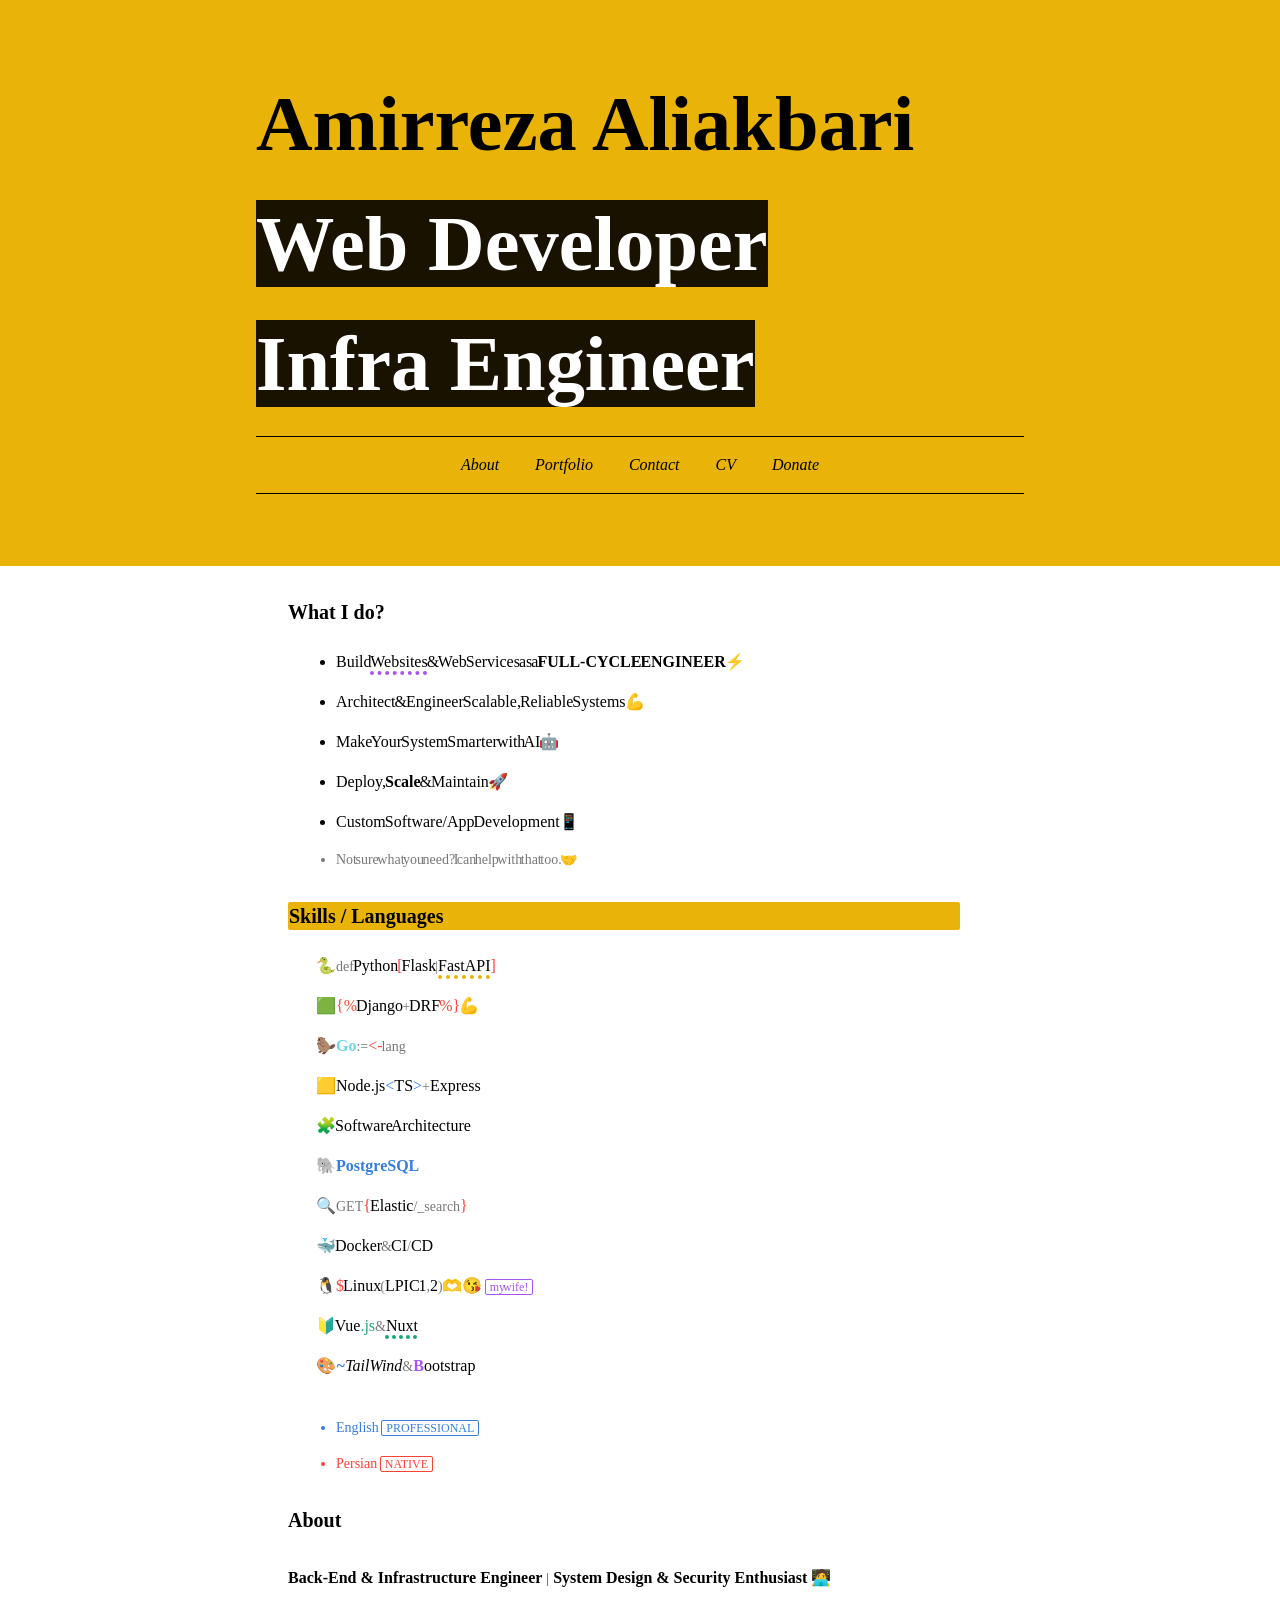
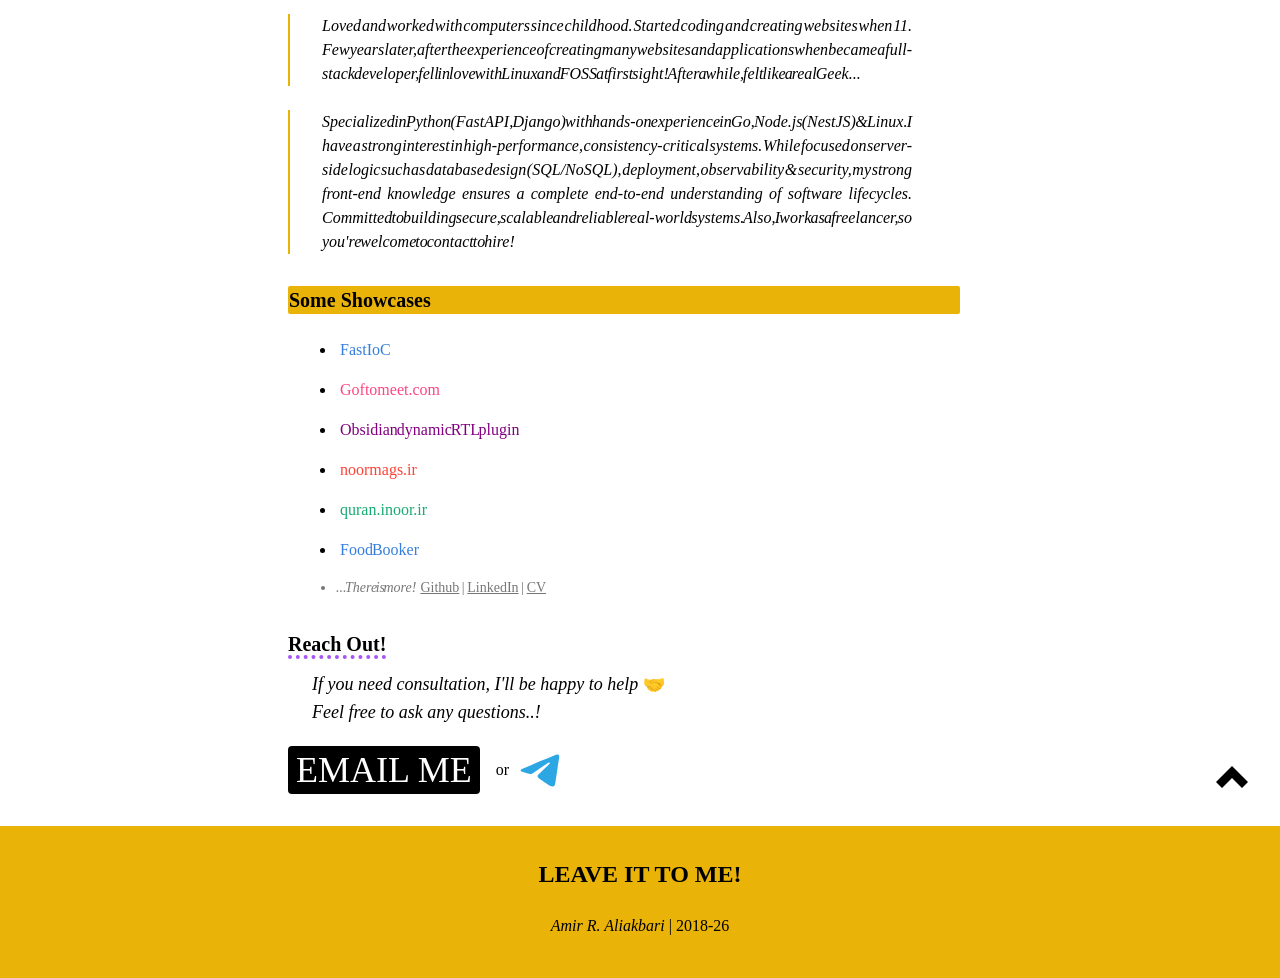
==== index.html @ 0addc9af "Thu  9 Jul 23:24:55 +0330 2026" ====
<!-- OpenMindAmir.ir -->

<!DOCTYPE html>

<html lang="en" dir="ltr" class="scroll-smooth" id="top">

<head>
  <meta name="viewport" content="width=device-width, initial-scale=1.0, shrink-to-fit=no" />
  <meta http-equiv="Content-Type" content="text/html;charset=UTF-8" />
  <meta name="keywords"
    content="Amirreza Aliakbari, OpenMindAmir, Web, Developer, Full-Stack,Back-End, Software, Application, Database, Freelancer" />
  <meta name="description"
    content="Amirreza Aliakbari | Full-Stack Web Developer; Python, JavaScript, Go, Vue, Linux" />
  <meta name="theme-color" content="#eab308" />
  <link rel="stylesheet" href="/style.min.css" />
  <link rel="shortcut icon" href="/assets/images/favicon.ico" type="image/x-icon" />
  <title>Amirreza Aliakbari</title>
</head>

<body class="dark:bg-black dark:text-white">
  <header class="bg-yellow-500">
    <div class="mx-auto p-4 360:p-8 sm:px-32 sm:pt-8 lg:px-64 lg:pt-16">
      <h1>
        <span
          class="text-white bg-[#191200] font-sans font-bold text-2xl/9 360:text-[2.2rem]/[3.5rem] sm:text-[2.94rem]/[4.5rem] 1170:text-[4.9rem]/[7.5rem] 1301:text-[5.87rem]/[9.5rem]">
          <span class="bg-yellow-500 text-black headerSelectionCorrection font-serif">Amirreza Aliakbari</span>
          <br />
          <span class="jobtitle">Web Developer</span>
          <br />
          <span class="jobtitle">Infra Engineer</span>
        </span>
      </h1>
      <center>
        <div class="mt-3 py-4 border-y-black border-y headerSelectionCorrection" id="nav">
          <a href="#about">About</a>
          <!-- <a href="/skills">Skills</a> -->
          <a href="#portfolio">Portfolio</a>
          <a href="#contact">Contact</a>
          <a href="/cv" target="_blank">CV</a>
          <a href="/donate">Donate</a>
          <!-- <a href="https://virgool.io/@AmirTheFree" target="_blank">Blog</a> -->
        </div>
        <div class="pt-4" id="social">
          <a href="https://twitter.com/OpenMindAmir" id="twitter" target="_blank"></a>
          <a href="https://linkedin.com/in/OpenMindAmir" id="linkedin" target="_blank"></a>
          <a href="https://github.com/OpenMindAmir" id="github" target="_blank"></a>
          <a href="https://gravatar.com/thesigmaamir" id="gravatar" target="_blank"></a>
          <a href="https://WalkingDeadAmir.t.me" id="telegram" target="_blank"></a>
          <!-- <a href="https://instagram.com/OpenMindAmir" id="instagram"></a> -->
          <!-- <a href="https://stackoverflow.com/users/10099654/OpenMindAmir" id="stackoverflow"></a> -->
          <!-- <a href="https://youtube.com/@OpenMindAmir" id="youtube"></a> -->
        </div>
      </center>
    </div>
  </header>
  <div class="ms-0 sm:ms-28 md:ms-32 lg:ms-60 1170:ms-64 1301:ms-[25%] px-8 text-sm/7 md:text-base" id="body">
    <h3>What I do?</h3>
    <ul>
      <li>
        Build
        <u class="decoration-purple-500 decoration-4 underline-offset-4 decoration-dotted">Websites</u> & Web Services
        as a
        <b>FULL-CYCLE ENGINEER</b> ⚡️
      </li>
      <!-- <li>
        Build Apps for Browser, <u
          class="decoration-purple-500 decoration-4 underline-offset-4 decoration-dotted">Mobile</u> & Desktop
      </li> -->
      <li>Architect & Engineer Scalable, Reliable Systems 💪</li>
      <li>Make Your System Smarter with AI 🤖</li>
      <li>Deploy, <b>Scale</b> & Maintain 🚀</li>
      <li>Custom Software/App Development 📱</li>
      <li class="gray">Not sure what you need? I can help with that too. 🤝</li>
    </ul>
    <h3 class="bg-yellow-500 TapeHeader section">Skills / Languages</h3>
    <ul>
      <!-- <li>
        <span class="red">&lt;?</span> PHP <span class="red">?&gt;</span>
        💪😎
      </li> -->
      <li class="emitem before:content-['🐍']">
        <span class="gray">def</span> Python
        <span class="red">[</span> Flask <span class="gray">|</span> <u
          class="decoration-yellow-500 decoration-4 underline-offset-4 decoration-dotted">FastAPI</u>
        <span class="red">]</span>
      </li>
      <li class="emitem before:content-['🟩']">
        <span class="red">{%</span> Django <span class="gray">+</span> DRF <span class="red">%}</span> 💪
      </li>
      <li class="emitem before:content-['🦫']">
        <span class="text-[#6ad7e5] font-bold">Go</span>
        <span class="gray"> :=</span>
        <span class="red"> <- </span>
            <span class="gray">lang</span>
      </li>
      <li class="emitem before:content-['🟨']">
        <!-- <span class="text-black bg-[#efd91c] pt-1 ps-1 rounded">JS</span><span class="gray">,</span> <span
          class="pt-1 ps-1 bg-[#3178c6] rounded text-white">TS</span> <span class="gray">+</span> <span
          class="bg-white text-black rounded ps-1 pt-1">Ex</span>press -->
        Node.js<span class="blue">&lt;</span>TS<span class="blue">&gt;</span> <span class="gray">+</span> <span
          class="bg-white text-black rounded">Ex</span>press
      </li>
      <!-- <li class="emitem before:content-['🐈']"> <span class="gray">@</span><span class="red">Nest</span>JS -->
      <li class="emitem before:content-['🧩']"> Software Architecture </li>
      <li class="emitem before:content-['🐘']">
        <span class="blue font-semibold">PostgreSQL</span>
      </li>
      <li class="emitem before:content-['🔍']">
        <span class="gray">GET</span> <span class="red">{</span> Elastic<span class="gray">/_search</span> <span
          class="red">}</span>
      </li>
      <li class="emitem before:content-['🐳']"> Docker <span class="gray">&</span> CI<span class="gray">/</span>CD </li>
      <li class="emitem before:content-['🐧']">
        <span class="red">$</span> Linux <span class="gray">(</span>LPIC 1<span class="gray">,</span>2<span
          class="gray">)</span>
        🫶😘 <span class="level">my wife!</span>
      </li>
      <!-- <li>
        <span class="red">@</span> Nest<span class="red">JS</span>
      </li> -->
      <li class="emitem before:content-['🔰']">
        Vue<span class="green">.js</span> <span class="gray">&</span>
        <u class="decoration-[#19a974] decoration-4 underline-offset-4 decoration-dotted">Nuxt</u>
      </li>
      <!-- <li>
        React<span class="blue">.js</span> span class="gray">&</span>
        <u class="decoration-[#357edd] decoration-4 underline-offset-4 decoration-dotted">Next</u>
        ✍️🤓
      </li> -->
      <!-- <li class="emitem before:content-['🎨']">
        <span class="red">&lt;</span>HTML<span class="red">&gt;</span> <span class="gray">+</span>
        <span class="blue">{</span>CSS<span class="blue">}</span> <span class="gray">+</span>
        <span class="text-[#cf649a]">$</span>Sass<!-- + <span class="blue">@</span>Less -->
      <!-- 🫴😌 -->
      <!-- </li> -->
      <li class="emitem before:content-['🎨']">
        <i><span class="blue"><b>~</b></span>TailWind</i>
        <span class="gray">&</span>
        <span class="purple"><b>B</b></span>ootstrap
      </li>
      <!-- <li>Flutter<span class="blue">&lt;</span>Dart<span class="blue">&gt;</span> 🤝🙂
      </li> -->
      <!-- <li>
        Ionic <span class="gray">&</span> Electron 🤝🙂
      </li> -->
      <!-- <li class="emitem before:content-['🎨']">
        <span class="blue"><b>WordPress</b></span>
        🫴😌
      </li> -->
      <br />
      <li class="lang blue">
        English <span class="level border-[#357edd] blue">PROFESSIONAL</span>
      </li>
      <li class="lang red">
        Persian <span class="level border-[#ff4136] red">NATIVE</span>
      </li>
      <!-- <li class="lang green">
        Azeri <span class="level border-[#19a974] green">NOT BAD</span>
      </li> -->
    </ul>
    <h3 id="about">About</h3>
    <p class="mt-8 font-bold">Back-End & Infrastructure Engineer <span class="gray">|</span> System Design & Security
      Enthusiast 🧑‍💻</p>
    <p class="about mt-6">
      Loved and worked with computers since childhood. Started coding and
      creating websites when 11. Few years later, after the experience of
      creating many websites and applications when became a full-stack
      developer, fell in love with Linux and FOSS at first sight! After a
      while, felt like a real Geek...
    </p>
    <p class="about mt-6">
      Specialized in Python (FastAPI, Django) with hands-on experience in Go, Node.js (NestJS) & Linux. I have a strong
      interest in high-performance, consistency-critical systems. While focused on server-side logic such as database
      design (SQL/NoSQL), deployment, observability & security, my strong front-end knowledge ensures a complete
      end-to-end understanding of software lifecycles. Committed to building secure, scalable and reliable real-world
      systems.
      <span class="hover:bg-yellow-500 hover:text-black">Also, I work as a freelancer, so you're welcome to contact to
        hire!</span>
    </p>
    <h3 id="portfolio" class="bg-yellow-500 TapeHeader section">Some Showcases</h3>
    <ul id="portfo">
      <li>
        <a href="https://OpenMindAmir.github.io/FastIoC" class="blue hover:bg-[#357edd]" target="_blank"
          title="Python Package">FastIoC</a>
      </li>
      <li>
        <a href="https://goftomeet.com" class="text-[#fd4680] hover:bg-[#fd4680]" target="_blank"
          title="I founded the backend & infra!">Goftomeet.com</a>
      </li>
      <li>
        <a href="https://github.com/OpenMindAmir/obsidian-dynamic-rtl" class="text-[#800080] hover:bg-[#800080]"
          target="_blank" title="See Github repo of plugin">Obsidian dynamic RTL plugin</a>
      </li>
      <li>
        <a href="https://noormags.ir" class="red hover:bg-[#ff4136]" target="_blank"
          title="I optimized and rebuilt its search engine!">noormags.ir</a>
      </li>
      <li>
        <a href="https://quran.inoor.ir" class="green hover:bg-[#19a974]" target="_blank"
          title="I was in Front-End team">quran.inoor.ir</a>
      </li>
      <li>
        <a href="http://food-demo.openmindamir.ir/" class="blue hover:bg-[#357edd]" target="_blank"
          title="Food Reservation System">Food Booker</a>
      </li>
      <li class="gray">
        <span class="italic">... There is more!</span>
        <br class="sm:hidden" />
        <span class="relative top-2 sm:top-0">
          <a href="https://github.com/OpenMindAmir" class="hover:bg-[#777] underline hover:no-underline" target="_blank"
            title="GitHub | Amirreza Aliakbari">Github</a>
          |
          <a href="https://linkedin.com/in/OpenMindAmir" class="hover:bg-[#357edd] underline hover:no-underline"
            target="_blank" title="LinkedIn | Amirreza Aliakbari">LinkedIn</a>
          |
          <a href="/cv" class="hover:bg-yellow-500 underline hover:no-underline cv" target="_blank"
            title="CV | Amirreza Aliakbari">CV</a>
        </span>

      </li>
    </ul>
    <h3 id="contact" class="underline decoration-4 decoration-dotted decoration-purple-500 underline-offset-4">
      Reach Out!
    </h3>
    <p class="text-lg ps-6 mt-3 italic">
      If you need consultation, I'll be happy to help
      <span class="not-italic">🤝</span> <br />Feel free to ask any
      questions..!
    </p>
    <div class="flex mt-5">
      <a href="mailto:OpenMindAmir@gmail.com" title="OpenMindAmir@gmail.com"
        class="my-auto me-2 sm:me-4 p-1 px-2 text-3xl sm:text-4xl font-serif bg-black text-white rounded dark:bg-white dark:text-black hover:bg-yellow-500 hover:text-black BackgroundTextTransition">EMAIL
        ME</a>
      <span class="my-auto">or</span>
      <a href="https://OpenMindAmir.t.me" title="Telegram PV"
        class="ms-1 sm:ms-2 pt-[2px] pr-[3px] pl-[1px] rounded-sm BackgroundTextTransition" target="_blank"
        id="TelegramContact">
        <svg viewBox="0 0 48 48" class="fill-[#2da7e4] w-10 sm:w-11 FillTransition">
          <path
            d="M41.4193 7.30899C41.4193 7.30899 45.3046 5.79399 44.9808 9.47328C44.8729 10.9883 43.9016 16.2908 43.1461 22.0262L40.5559 39.0159C40.5559 39.0159 40.3401 41.5048 38.3974 41.9377C36.4547 42.3705 33.5408 40.4227 33.0011 39.9898C32.5694 39.6652 24.9068 34.7955 22.2086 32.4148C21.4531 31.7655 20.5897 30.4669 22.3165 28.9519L33.6487 18.1305C34.9438 16.8319 36.2389 13.8019 30.8426 17.4812L15.7331 27.7616C15.7331 27.7616 14.0063 28.8437 10.7686 27.8698L3.75342 25.7055C3.75342 25.7055 1.16321 24.0823 5.58815 22.459C16.3807 17.3729 29.6555 12.1786 41.4193 7.30899Z" />
        </svg></a>
      <a href="#top" class="mt-auto ms-auto" title="Back to top">
        <svg viewBox="0 0 8 8" class="fill-black dark:fill-white w-8">
          <path d="M4 1L0 5l1.5 1.5L4 4l2.5 2.5L8 5z" />
        </svg></a>
    </div>
  </div>
  <footer class="bg-yellow-500 mt-8 pt-8 text-black">
    <center>
      <span class="font-bold text-2xl">LEAVE IT TO ME!</span>
      <br />
      <br />
      <span class="block pb-10">
        <a href="https://gravatar.com/thesigmaamir" class="italic hover:underline" title="Gravatar profile"
          target="_blank">Amir R.
          Aliakbari</a>
        | 2018-26</span>
    </center>
  </footer>
  <script src="/script.min.js"></script>
</body>

</html>
---- style.min.css ----
/*! tailwindcss v3.4.1 | MIT License | https://tailwindcss.com*/*,:after,:before{box-sizing:border-box;border:0 solid #e5e7eb}:after,:before{--tw-content:""}:host,html{line-height:1.5;-webkit-text-size-adjust:100%;-moz-tab-size:4;-o-tab-size:4;tab-size:4;font-family:FiraSans;font-feature-settings:normal;font-variation-settings:normal;-webkit-tap-highlight-color:transparent}body{margin:0;line-height:inherit}hr{height:0;color:inherit;border-top-width:1px}abbr:where([title]){-webkit-text-decoration:underline dotted;text-decoration:underline dotted}h1,h2,h3,h4,h5,h6{font-size:inherit;font-weight:inherit}a{color:inherit;text-decoration:inherit}b,strong{font-weight:bolder}code,kbd,pre,samp{font-family:FiraMono;font-feature-settings:normal;font-variation-settings:normal;font-size:1em}small{font-size:80%}sub,sup{font-size:75%;line-height:0;position:relative;vertical-align:initial}sub{bottom:-.25em}sup{top:-.5em}table{text-indent:0;border-color:inherit;border-collapse:collapse}button,input,optgroup,select,textarea{font-family:inherit;font-feature-settings:inherit;font-variation-settings:inherit;font-size:100%;font-weight:inherit;line-height:inherit;color:inherit;margin:0;padding:0}button,select{text-transform:none}[type=button],[type=reset],[type=submit],button{-webkit-appearance:button;background-color:initial;background-image:none}:-moz-focusring{outline:auto}:-moz-ui-invalid{box-shadow:none}progress{vertical-align:initial}::-webkit-inner-spin-button,::-webkit-outer-spin-button{height:auto}[type=search]{-webkit-appearance:textfield;outline-offset:-2px}::-webkit-search-decoration{-webkit-appearance:none}::-webkit-file-upload-button{-webkit-appearance:button;font:inherit}summary{display:list-item}blockquote,dd,dl,figure,h1,h2,h3,h4,h5,h6,hr,p,pre{margin:0}fieldset{margin:0}fieldset,legend{padding:0}menu,ol,ul{list-style:none;margin:0;padding:0}dialog{padding:0}textarea{resize:vertical}input::-moz-placeholder,textarea::-moz-placeholder{opacity:1;color:#9ca3af}input::placeholder,textarea::placeholder{opacity:1;color:#9ca3af}[role=button],button{cursor:pointer}:disabled{cursor:default}audio,canvas,embed,iframe,img,object,svg,video{display:block;vertical-align:middle}img,video{max-width:100%;height:auto}[hidden]{display:none}::-moz-selection{--tw-bg-opacity:1;background-color:rgb(234 179 8/var(--tw-bg-opacity));--tw-text-opacity:1;color:rgb(0 0 0/var(--tw-text-opacity))}::selection{--tw-bg-opacity:1;background-color:rgb(234 179 8/var(--tw-bg-opacity));--tw-text-opacity:1;color:rgb(0 0 0/var(--tw-text-opacity))}@media only screen and (min-width:1641px){html{zoom:1.25}}@media only screen and (min-width:2047px){html{zoom:1.5}}@media only screen and (min-width:2450px){html{zoom:1.75}}@media only screen and (min-width:2800px){html{zoom:1.85}}@media only screen and (min-width:3000px){html{zoom:2}}@media only screen and (min-width:3382px){html{zoom:2.6}}@media only screen and (min-width:4293px){html{zoom:3.3}}@media only screen and (min-width:5203px){html{zoom:4}}@media only screen and (min-width:6504px){html{zoom:5}}@media only screen and (min-width:8455px){html{zoom:6.5}}@font-face{font-family:Vazir;src:url(/assets/fonts/Vazirmatn-Variable.woff2)}@font-face{font-family:FiraSans;src:url(/assets/fonts/FiraSans-Regular.woff2);font-style:normal}@font-face{font-family:FiraSans;src:url(/assets/fonts/FiraSans-Italic.woff2);font-style:italic}@font-face{font-family:FiraSansBold;src:url(/assets/fonts/FiraSans-ExtraBold.woff2);font-style:normal}@font-face{font-family:FiraMono;src:url(/assets/fonts/FiraMono-Regular.woff2)}*,::backdrop,:after,:before{--tw-border-spacing-x:0;--tw-border-spacing-y:0;--tw-translate-x:0;--tw-translate-y:0;--tw-rotate:0;--tw-skew-x:0;--tw-skew-y:0;--tw-scale-x:1;--tw-scale-y:1;--tw-pan-x: ;--tw-pan-y: ;--tw-pinch-zoom: ;--tw-scroll-snap-strictness:proximity;--tw-gradient-from-position: ;--tw-gradient-via-position: ;--tw-gradient-to-position: ;--tw-ordinal: ;--tw-slashed-zero: ;--tw-numeric-figure: ;--tw-numeric-spacing: ;--tw-numeric-fraction: ;--tw-ring-inset: ;--tw-ring-offset-width:0px;--tw-ring-offset-color:#fff;--tw-ring-color:#3b82f680;--tw-ring-offset-shadow:0 0 #0000;--tw-ring-shadow:0 0 #0000;--tw-shadow:0 0 #0000;--tw-shadow-colored:0 0 #0000;--tw-blur: ;--tw-brightness: ;--tw-contrast: ;--tw-grayscale: ;--tw-hue-rotate: ;--tw-invert: ;--tw-saturate: ;--tw-sepia: ;--tw-drop-shadow: ;--tw-backdrop-blur: ;--tw-backdrop-brightness: ;--tw-backdrop-contrast: ;--tw-backdrop-grayscale: ;--tw-backdrop-hue-rotate: ;--tw-backdrop-invert: ;--tw-backdrop-opacity: ;--tw-backdrop-saturate: ;--tw-backdrop-sepia: }#nav>a{padding-left:2px;padding-right:2px;font-size:1rem;line-height:1.5rem;font-style:italic;--tw-text-opacity:1;color:rgb(0 0 0/var(--tw-text-opacity))}#nav>a:hover{text-decoration-line:underline}@media (min-width:391px){#nav>a{padding-left:6px;padding-right:6px}}@media (min-width:651px){#nav>a{padding-left:.75rem;padding-right:.75rem}}@media (min-width:768px){#nav>a{padding-left:1rem;padding-right:1rem}}#social>a{display:inline-block;padding-left:3px;padding-right:3px}@media (min-width:289px){#social>a{padding-left:.5rem;padding-right:.5rem}}@media (min-width:651px){#social>a{padding-left:.75rem;padding-right:.75rem}}#social>a>svg{transition-property:fill;transition-duration:.15s;transition-timing-function:cubic-bezier(.4,0,.2,1);width:2rem;fill:#000}@media (min-width:651px){#social>a>svg{width:3rem}}h3{margin-top:2rem;font-size:1.25rem;line-height:1.75rem;font-weight:700}li{margin-inline-start:2rem;padding-top:1rem}@media (min-width:768px){li{margin-inline-start:3rem}}li:lang(en){word-spacing:-5px;font-family:FiraMono}ul{margin-top:.5rem;list-style-type:disc}.level{margin-inline-start:.25rem;border-radius:.125rem;border-width:1px;--tw-border-opacity:1;border-color:rgb(168 85 247/var(--tw-border-opacity));padding-left:.25rem;padding-right:.25rem;font-size:10px;--tw-text-opacity:1;color:rgb(168 85 247/var(--tw-text-opacity))}@media (min-width:768px){.level{font-size:.75rem;line-height:1rem}}.red{color:rgb(255 65 54/var(--tw-text-opacity))}.gray,.red{--tw-text-opacity:1}.gray{font-size:.75rem;line-height:1rem;color:rgb(119 119 119/var(--tw-text-opacity))}@media (min-width:768px){.gray{font-size:.875rem;line-height:1.25rem}}.green{color:rgb(25 169 116/var(--tw-text-opacity))}.blue,.green{--tw-text-opacity:1}.blue{color:rgb(53 126 221/var(--tw-text-opacity))}.purple{--tw-text-opacity:1;color:rgb(168 85 247/var(--tw-text-opacity))}.lang{font-size:.75rem;line-height:1rem}@media (min-width:768px){.lang{font-size:.875rem;line-height:1.25rem}}.about{border-inline-start-width:2px;--tw-border-opacity:1;border-color:rgb(234 179 8/var(--tw-border-opacity));padding-inline-start:2rem;font-style:italic}@media (min-width:768px){.about{max-width:65%;text-align:justify;word-spacing:normal}}.about{text-justify:inter-charachter}.about:lang(en){word-spacing:-5px;font-family:FiraMono}#portfo>li>a,#portfo>li>span>a,.hoverbutton{transition-property:background-color,color;transition-duration:.15s;transition-timing-function:cubic-bezier(.4,0,.2,1);border-radius:.25rem;padding:.25rem}#portfo>li>a:hover,#portfo>li>span>a:hover,.hoverbutton:hover{--tw-text-opacity:1;color:rgb(0 0 0/var(--tw-text-opacity))}@media (prefers-color-scheme:dark){#portfo>li>a:hover,#portfo>li>span>a:hover,.hoverbutton:hover{--tw-text-opacity:1;color:rgb(255 255 255/var(--tw-text-opacity))}}.BackgroundTextTransition{transition-property:background-color,color;transition-duration:.15s;transition-timing-function:cubic-bezier(.4,0,.2,1)}.FillTransition{transition-property:fill;transition-duration:.15s;transition-timing-function:cubic-bezier(.4,0,.2,1)}.TapeHeader{border-radius:.125rem;padding-left:1px;padding-right:1px;--tw-text-opacity:1;color:rgb(0 0 0/var(--tw-text-opacity))}@media (min-width:768px){.TapeHeader{max-width:70%}}.card{margin-bottom:2rem;display:block;border-radius:.5rem;--tw-bg-opacity:1;background-color:rgb(255 255 255/var(--tw-bg-opacity));padding:1rem;--tw-shadow:0 10px 15px -3px #0000001a,0 4px 6px -4px #0000001a;--tw-shadow-colored:0 10px 15px -3px var(--tw-shadow-color),0 4px 6px -4px var(--tw-shadow-color);box-shadow:var(--tw-ring-offset-shadow,0 0 #0000),var(--tw-ring-shadow,0 0 #0000),var(--tw-shadow)}@media (min-width:651px){.card{margin-left:.75rem;margin-right:.75rem;display:inline-block}}@media (prefers-color-scheme:dark){.card{--tw-bg-opacity:1;background-color:rgb(50 56 62/var(--tw-bg-opacity));--tw-shadow-color:#1a1a1a;--tw-shadow:var(--tw-shadow-colored)}}.card>h4{margin-bottom:1rem;font-family:FiraSansBold}.card>h4:lang(fa){font-family:Vazir;font-weight:700}.card>img{border-radius:.25rem}.card>.tokens{margin-top:.75rem}.card>.tokens>div{position:relative;display:inline-block;width:-moz-max-content;width:max-content}.card>.tokens>div:hover>span{opacity:1}.card>.tokens>div>svg{display:inline-block;width:2rem;max-width:2rem}.card>.tokens>div>span{word-spacing:-5px;pointer-events:none;position:absolute;top:-2.25rem;width:-moz-max-content;width:max-content;border-radius:.25rem;--tw-bg-opacity:1;background-color:rgb(51 51 51/var(--tw-bg-opacity));padding:.25rem;font-family:FiraMono;--tw-text-opacity:1;color:rgb(255 255 255/var(--tw-text-opacity));opacity:0;transition-property:opacity;transition-timing-function:cubic-bezier(.4,0,.2,1);transition-duration:.15s}@media (prefers-color-scheme:dark){.card>.tokens>div>span{--tw-bg-opacity:1;background-color:rgb(204 204 204/var(--tw-bg-opacity));--tw-text-opacity:1;color:rgb(0 0 0/var(--tw-text-opacity))}}.card>.tokens>div>span{-webkit-clip-path:polygon(0 0,0 87%,48% 87%,50% 100%,52% 87%,100% 87%,100% 0);clip-path:polygon(0 0,0 87%,48% 87%,50% 100%,52% 87%,100% 87%,100% 0)}.card>input{word-spacing:-5px;margin-top:.75rem;display:block;border-radius:.25rem;background-color:rgb(237 237 237/var(--tw-bg-opacity));padding:.25rem;text-align:center;font-family:FiraMono;max-width:-webkit-fill-available}.card>a>button,.card>button,.card>input{--tw-bg-opacity:1;--tw-text-opacity:1;color:rgb(0 0 0/var(--tw-text-opacity))}.card>a>button,.card>button{margin-top:1.25rem;margin-inline-end:.5rem;margin-bottom:.5rem;border-radius:.5rem;background-color:rgb(234 179 8/var(--tw-bg-opacity));padding:.625rem 1.25rem;font-size:.875rem;line-height:1.25rem;font-weight:500}.card>a>button:hover,.card>button:hover{--tw-bg-opacity:1;background-color:rgb(250 204 21/var(--tw-bg-opacity))}.card>a>button:focus,.card>button:focus{outline:2px solid #0000;outline-offset:2px;--tw-ring-offset-shadow:var(--tw-ring-inset) 0 0 0 var(--tw-ring-offset-width) var(--tw-ring-offset-color);--tw-ring-shadow:var(--tw-ring-inset) 0 0 0 calc(4px + var(--tw-ring-offset-width)) var(--tw-ring-color);box-shadow:var(--tw-ring-offset-shadow),var(--tw-ring-shadow),var(--tw-shadow,0 0 #0000);--tw-ring-opacity:1;--tw-ring-color:rgb(254 240 138/var(--tw-ring-opacity))}.card>a>button,.card>button{max-width:-webkit-fill-available}@keyframes flashDark{0%{text-shadow:none}50%{text-shadow:0 0 2px #ceb4fe}to{text-shadow:none}}@keyframes flashLight{0%{text-shadow:none}50%{text-shadow:0 0 2px #ceb4fe}to{text-shadow:none}}@keyframes shine{0%,10%{background-position:-125px}20%{background-position:0 0}90%{background-position:100% 0}to{background-position:125px}}h2{margin-bottom:.75rem;font-size:1.25rem;line-height:1.75rem;font-weight:700}#skills>div{margin-top:1.25rem;margin-bottom:1.25rem}#skills>div>span{margin-top:.25rem;margin-bottom:.25rem;display:block;padding-inline-start:1rem}#skills>div>span>span>svg{margin-inline-end:.25rem;display:inline-block;max-height:5rem;max-width:1.25rem}#skills:lang(fa)>div>span>span{word-spacing:normal}.absolute{position:absolute}.relative{position:relative}.bottom-\[80\%\]{bottom:80%}.end-3{inset-inline-end:.75rem}.start-\[92\%\]{inset-inline-start:92%}.start-\[95\%\]{inset-inline-start:95%}.top-2{top:.5rem}.top-3{top:.75rem}.z-10{z-index:10}.mx-auto{margin-left:auto;margin-right:auto}.my-auto{margin-top:auto;margin-bottom:auto}.me-1{margin-inline-end:.25rem}.me-2{margin-inline-end:.5rem}.me-auto{margin-inline-end:auto}.ms-0{margin-inline-start:0}.ms-1{margin-inline-start:.25rem}.ms-auto{margin-inline-start:auto}.mt-2{margin-top:.5rem}.mt-3{margin-top:.75rem}.mt-5{margin-top:1.25rem}.mt-6{margin-top:1.5rem}.mt-8{margin-top:2rem}.mt-auto{margin-top:auto}.block{display:block}.inline-block{display:inline-block}.flex{display:flex}.inline-flex{display:inline-flex}.h-3{height:.75rem}.h-56{height:14rem}.h-6{height:1.5rem}.h-full{height:100%}.max-h-10{max-height:2.5rem}.w-10{width:2.5rem}.w-3{width:.75rem}.w-6{width:1.5rem}.w-7{width:1.75rem}.w-8{width:2rem}.w-full{width:100%}.max-w-6{max-width:1.5rem}.rotate-180{--tw-rotate:180deg}.rotate-180,.transform{transform:translate(var(--tw-translate-x),var(--tw-translate-y)) rotate(var(--tw-rotate)) skewX(var(--tw-skew-x)) skewY(var(--tw-skew-y)) scaleX(var(--tw-scale-x)) scaleY(var(--tw-scale-y))}@keyframes ping{75%,to{transform:scale(2);opacity:0}}.animate-ping{animation:ping 1s cubic-bezier(0,0,.2,1) infinite}.justify-center{justify-content:center}.scroll-smooth{scroll-behavior:smooth}.rounded{border-radius:.25rem}.rounded-full{border-radius:9999px}.rounded-lg{border-radius:.5rem}.rounded-sm{border-radius:.125rem}.border-y{border-top-width:1px;border-bottom-width:1px}.border-\[\#19a974\]{--tw-border-opacity:1;border-color:rgb(25 169 116/var(--tw-border-opacity))}.border-\[\#357edd\]{--tw-border-opacity:1;border-color:rgb(53 126 221/var(--tw-border-opacity))}.border-\[\#ff4136\]{--tw-border-opacity:1;border-color:rgb(255 65 54/var(--tw-border-opacity))}.border-y-black{--tw-border-opacity:1;border-top-color:rgb(0 0 0/var(--tw-border-opacity));border-bottom-color:rgb(0 0 0/var(--tw-border-opacity))}.bg-\[\#00e700\]{--tw-bg-opacity:1;background-color:rgb(0 231 0/var(--tw-bg-opacity))}.bg-\[\#00ff00\]{--tw-bg-opacity:1;background-color:rgb(0 255 0/var(--tw-bg-opacity))}.bg-\[\#191200\]{--tw-bg-opacity:1;background-color:rgb(25 18 0/var(--tw-bg-opacity))}.bg-\[\#3178c6\]{--tw-bg-opacity:1;background-color:rgb(49 120 198/var(--tw-bg-opacity))}.bg-\[\#ededed\]{--tw-bg-opacity:1;background-color:rgb(237 237 237/var(--tw-bg-opacity))}.bg-\[\#efd91c\]{--tw-bg-opacity:1;background-color:rgb(239 217 28/var(--tw-bg-opacity))}.bg-black{--tw-bg-opacity:1;background-color:rgb(0 0 0/var(--tw-bg-opacity))}.bg-white{--tw-bg-opacity:1;background-color:rgb(255 255 255/var(--tw-bg-opacity))}.bg-yellow-500{--tw-bg-opacity:1;background-color:rgb(234 179 8/var(--tw-bg-opacity))}.fill-\[\#2da7e4\]{fill:#2da7e4}.fill-black{fill:#000}.p-1{padding:.25rem}.p-4{padding:1rem}.px-2{padding-left:.5rem;padding-right:.5rem}.px-8{padding-left:2rem;padding-right:2rem}.py-4{padding-top:1rem;padding-bottom:1rem}.pb-10{padding-bottom:2.5rem}.pl-\[1px\]{padding-left:1px}.pr-\[3px\]{padding-right:3px}.ps-1{padding-inline-start:.25rem}.ps-6{padding-inline-start:1.5rem}.pt-1{padding-top:.25rem}.pt-4{padding-top:1rem}.pt-8{padding-top:2rem}.pt-\[2px\]{padding-top:2px}.font-sans{font-family:FiraSans}.font-serif{font-family:FiraSansBold}.text-2xl{font-size:1.5rem;line-height:2rem}.text-2xl\/9{font-size:1.5rem;line-height:2.25rem}.text-2xl\/\[2\.75rem\]{font-size:1.5rem;line-height:2.75rem}.text-3xl{font-size:1.875rem;line-height:2.25rem}.text-4xl{font-size:2.25rem;line-height:2.5rem}.text-lg{font-size:1.125rem;line-height:1.75rem}.text-sm\/7{font-size:.875rem;line-height:1.75rem}.font-black{font-weight:900}.font-bold{font-weight:700}.font-semibold{font-weight:600}.italic{font-style:italic}.not-italic{font-style:normal}.text-\[\#6ad7e5\]{--tw-text-opacity:1;color:rgb(106 215 229/var(--tw-text-opacity))}.text-\[\#800080\]{--tw-text-opacity:1;color:rgb(128 0 128/var(--tw-text-opacity))}.text-\[\#cf649a\]{--tw-text-opacity:1;color:rgb(207 100 154/var(--tw-text-opacity))}.text-\[\#fd4680\]{--tw-text-opacity:1;color:rgb(253 70 128/var(--tw-text-opacity))}.text-black{--tw-text-opacity:1;color:rgb(0 0 0/var(--tw-text-opacity))}.text-white{--tw-text-opacity:1;color:rgb(255 255 255/var(--tw-text-opacity))}.underline{text-decoration-line:underline}.decoration-\[\#19a974\]{text-decoration-color:#19a974}.decoration-\[\#357edd\]{text-decoration-color:#357edd}.decoration-purple-500{text-decoration-color:#a855f7}.decoration-yellow-500{text-decoration-color:#eab308}.decoration-dotted{text-decoration-style:dotted}.decoration-4{text-decoration-thickness:4px}.underline-offset-4{text-underline-offset:4px}.opacity-75{opacity:.75}.content-\[url\(\'\/assets\/images\/SmartChain\.jpg\'\)\]{--tw-content:url(/assets/images/SmartChain.jpg);content:var(--tw-content)}.content-\[url\(\'\/assets\/images\/TheOpenNetwork\.jpg\'\)\]{--tw-content:url(/assets/images/TheOpenNetwork.jpg);content:var(--tw-content)}.content-\[url\(\'\/assets\/images\/Tron\.jpg\'\)\]{--tw-content:url(/assets/images/Tron.jpg);content:var(--tw-content)}.jobtitle{transition-property:background-color,color;transition-duration:.15s;transition-timing-function:cubic-bezier(.4,0,.2,1)}.jobtitle:hover{--tw-bg-opacity:1;background-color:rgb(255 255 255/var(--tw-bg-opacity));--tw-text-opacity:1;color:rgb(0 0 0/var(--tw-text-opacity))}a#twitter>svg:hover{fill:#249ef0}a#linkedin>svg:hover{border-radius:.25rem;--tw-bg-opacity:1;background-color:rgb(255 255 255/var(--tw-bg-opacity));fill:#086b9c}a#github>svg:hover{fill:#fff}a#instagram>svg:hover{fill:#ff106b}a#gravatar>svg:hover{fill:#4678eb}a#telegram>svg:hover{fill:#2da7e4}.section::-moz-selection{--tw-bg-opacity:1;background-color:rgb(255 255 255/var(--tw-bg-opacity))}.section::selection{--tw-bg-opacity:1;background-color:rgb(255 255 255/var(--tw-bg-opacity))}@media (prefers-color-scheme:dark){.section::-moz-selection{--tw-bg-opacity:1;background-color:rgb(0 0 0/var(--tw-bg-opacity));--tw-text-opacity:1;color:rgb(255 255 255/var(--tw-text-opacity))}.section::selection{--tw-bg-opacity:1;background-color:rgb(0 0 0/var(--tw-bg-opacity));--tw-text-opacity:1;color:rgb(255 255 255/var(--tw-text-opacity))}}.headerSelectionCorrection::-moz-selection,.headerSelectionCorrection>a::-moz-selection,footer>center>span::-moz-selection,footer>center>span>a::-moz-selection{--tw-bg-opacity:1;background-color:rgb(0 0 0/var(--tw-bg-opacity));--tw-text-opacity:1;color:rgb(234 179 8/var(--tw-text-opacity))}.headerSelectionCorrection::selection,.headerSelectionCorrection>a::selection,footer>center>span::selection,footer>center>span>a::selection{--tw-bg-opacity:1;background-color:rgb(0 0 0/var(--tw-bg-opacity));--tw-text-opacity:1;color:rgb(234 179 8/var(--tw-text-opacity))}#TelegramContact:hover{--tw-bg-opacity:1;background-color:rgb(45 167 228/var(--tw-bg-opacity))}#TelegramContact:hover>svg{fill:#fff}#back:hover{--tw-bg-opacity:1;background-color:rgb(0 0 0/var(--tw-bg-opacity));--tw-text-opacity:1;color:rgb(234 179 8/var(--tw-text-opacity))}#back:hover>svg{fill:#eab308}:lang(fa){font-family:Vazir!important}.cv:hover{--tw-text-opacity:1!important;color:rgb(0 0 0/var(--tw-text-opacity))!important}@media (prefers-color-scheme:dark){.cv:hover{--tw-text-opacity:1!important;color:rgb(0 0 0/var(--tw-text-opacity))!important}}.emitem{margin-inline-start:1rem;list-style-type:none}@media (min-width:768px){.emitem{margin-inline-start:1.75rem}}@view-transition{navigation:auto}::view-transition-group(root){animation-duration:.3s}@keyframes move-out{0%{transform:translateX(0)}to{transform:translateX(-100%)}}@keyframes move-in{0%{transform:translateX(100%)}to{transform:translateX(0)}}::view-transition-old(root){animation:move-out .2s ease-in both}::view-transition-new(root){animation:move-in .2s ease-in both}.before\:content-\[\'\1F3A8\'\]:before{--tw-content:"🎨";content:var(--tw-content)}.before\:content-\[\'\1F408\'\]:before{--tw-content:"🐈";content:var(--tw-content)}.before\:content-\[\'\1F40D\'\]:before{--tw-content:"🐍";content:var(--tw-content)}.before\:content-\[\'\1F418\'\]:before{--tw-content:"🐘";content:var(--tw-content)}.before\:content-\[\'\1F427\'\]:before{--tw-content:"🐧";content:var(--tw-content)}.before\:content-\[\'\1F433\'\]:before{--tw-content:"🐳";content:var(--tw-content)}.before\:content-\[\'\1F50D\'\]:before{--tw-content:"🔍";content:var(--tw-content)}.before\:content-\[\'\1F530\'\]:before{--tw-content:"🔰";content:var(--tw-content)}.before\:content-\[\'\1F7E8\'\]:before{--tw-content:"🟨";content:var(--tw-content)}.before\:content-\[\'\1F7E9\'\]:before{--tw-content:"🟩";content:var(--tw-content)}.before\:content-\[\'\1F9AB\'\]:before{--tw-content:"🦫";content:var(--tw-content)}.before\:content-\[\'\1F9E9\'\]:before{--tw-content:"🧩";content:var(--tw-content)}.hover\:bg-\[\#19a974\]:hover{--tw-bg-opacity:1;background-color:rgb(25 169 116/var(--tw-bg-opacity))}.hover\:bg-\[\#357edd\]:hover{--tw-bg-opacity:1;background-color:rgb(53 126 221/var(--tw-bg-opacity))}.hover\:bg-\[\#777\]:hover{--tw-bg-opacity:1;background-color:rgb(119 119 119/var(--tw-bg-opacity))}.hover\:bg-\[\#800080\]:hover{--tw-bg-opacity:1;background-color:rgb(128 0 128/var(--tw-bg-opacity))}.hover\:bg-\[\#cf649a\]:hover{--tw-bg-opacity:1;background-color:rgb(207 100 154/var(--tw-bg-opacity))}.hover\:bg-\[\#fd4680\]:hover{--tw-bg-opacity:1;background-color:rgb(253 70 128/var(--tw-bg-opacity))}.hover\:bg-\[\#ff4136\]:hover{--tw-bg-opacity:1;background-color:rgb(255 65 54/var(--tw-bg-opacity))}.hover\:bg-yellow-500:hover{--tw-bg-opacity:1;background-color:rgb(234 179 8/var(--tw-bg-opacity))}.hover\:text-black:hover{--tw-text-opacity:1;color:rgb(0 0 0/var(--tw-text-opacity))}.hover\:underline:hover{text-decoration-line:underline}.hover\:no-underline:hover{text-decoration-line:none}@media (min-width:360px){.\33 60\:p-8{padding:2rem}.\33 60\:text-4xl\/\[4rem\]{font-size:2.25rem;line-height:4rem}.\33 60\:text-\[2\.2rem\]\/\[3\.5rem\]{font-size:2.2rem;line-height:3.5rem}}@media (min-width:651px){.sm\:top-0{top:0}.sm\:me-4{margin-inline-end:1rem}.sm\:ms-2{margin-inline-start:.5rem}.sm\:ms-28{margin-inline-start:7rem}.sm\:grid{display:grid}.sm\:hidden{display:none}.sm\:w-11{width:2.75rem}.sm\:grid-cols-2{grid-template-columns:repeat(2,minmax(0,1fr))}.sm\:px-32{padding-left:8rem;padding-right:8rem}.sm\:px-\[8\%\]{padding-left:8%;padding-right:8%}.sm\:pt-8{padding-top:2rem}.sm\:text-4xl{font-size:2.25rem;line-height:2.5rem}.sm\:text-5xl\/\[5\.25rem\]{font-size:3rem;line-height:5.25rem}.sm\:text-\[2\.94rem\]\/\[4\.5rem\]{font-size:2.94rem;line-height:4.5rem}}@media (min-width:768px){.md\:ms-32{margin-inline-start:8rem}.md\:px-8{padding-left:2rem;padding-right:2rem}.md\:text-base{font-size:1rem;line-height:1.5rem}}@media (min-width:1024px){.lg\:ms-60{margin-inline-start:15rem}.lg\:flex{display:flex}.lg\:px-64{padding-left:16rem;padding-right:16rem}.lg\:pt-16{padding-top:4rem}}@media (min-width:1170px){.\31 170\:ms-64{margin-inline-start:16rem}.\31 170\:text-\[4\.9rem\]\/\[7\.5rem\]{font-size:4.9rem;line-height:7.5rem}.\31 170\:text-\[5rem\]\/\[8\.5rem\]{font-size:5rem;line-height:8.5rem}}@media (min-width:1280px){.xl\:flex{display:flex}}@media (min-width:1301px){.\31 301\:ms-\[25\%\]{margin-inline-start:25%}.\31 301\:text-8xl\/\[10\.5rem\]{font-size:6rem;line-height:10.5rem}.\31 301\:text-\[5\.87rem\]\/\[9\.5rem\]{font-size:5.87rem;line-height:9.5rem}}@media (prefers-color-scheme:dark){.dark\:bg-black{--tw-bg-opacity:1;background-color:rgb(0 0 0/var(--tw-bg-opacity))}.dark\:bg-white{--tw-bg-opacity:1;background-color:rgb(255 255 255/var(--tw-bg-opacity))}.dark\:fill-white{fill:#fff}.dark\:text-black{--tw-text-opacity:1;color:rgb(0 0 0/var(--tw-text-opacity))}.dark\:text-white{--tw-text-opacity:1;color:rgb(255 255 255/var(--tw-text-opacity))}.dark\:content-\[url\(\'\/assets\/images\/SmartChain-Dark\.jpg\'\)\]{--tw-content:url(/assets/images/SmartChain-Dark.jpg);content:var(--tw-content)}.dark\:content-\[url\(\'\/assets\/images\/TheOpenNetwork-Dark\.jpg\'\)\]{--tw-content:url(/assets/images/TheOpenNetwork-Dark.jpg);content:var(--tw-content)}.dark\:content-\[url\(\'\/assets\/images\/Tron-Dark\.jpg\'\)\]{--tw-content:url(/assets/images/Tron-Dark.jpg);content:var(--tw-content)}}
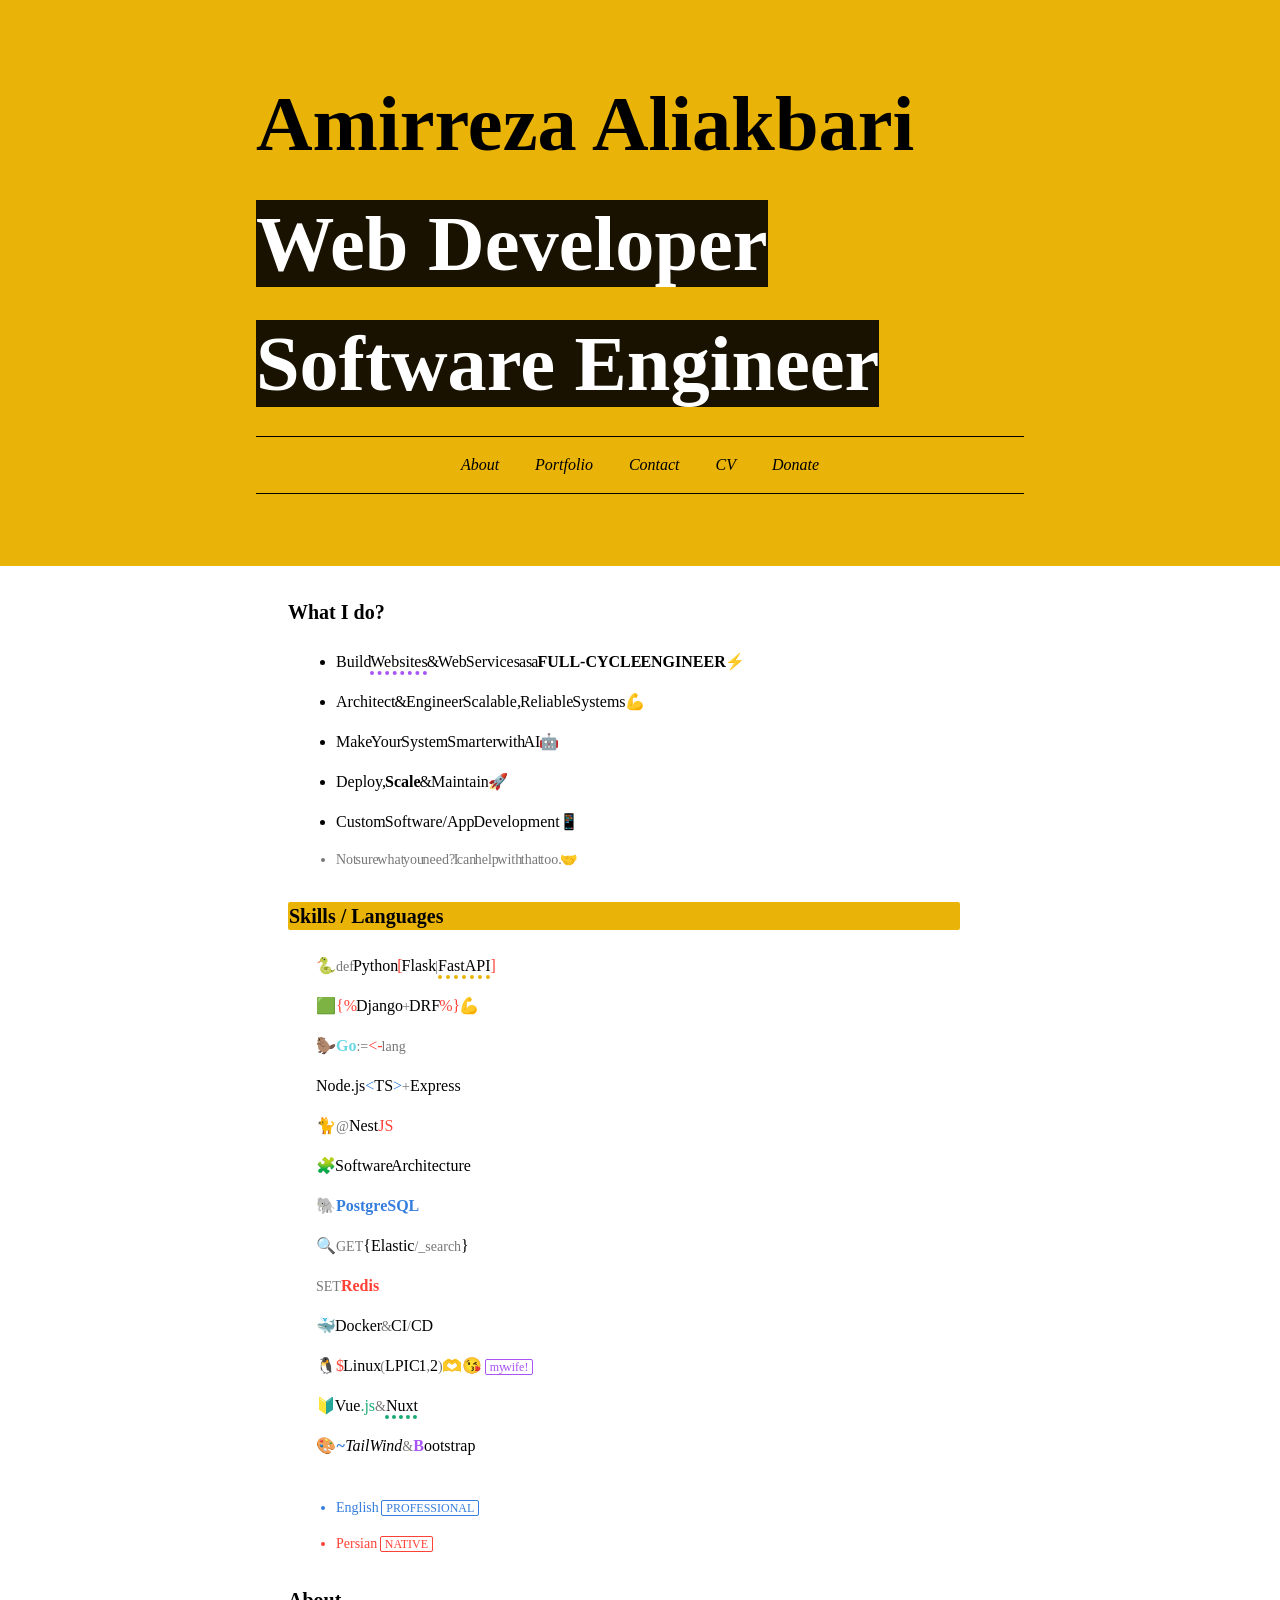
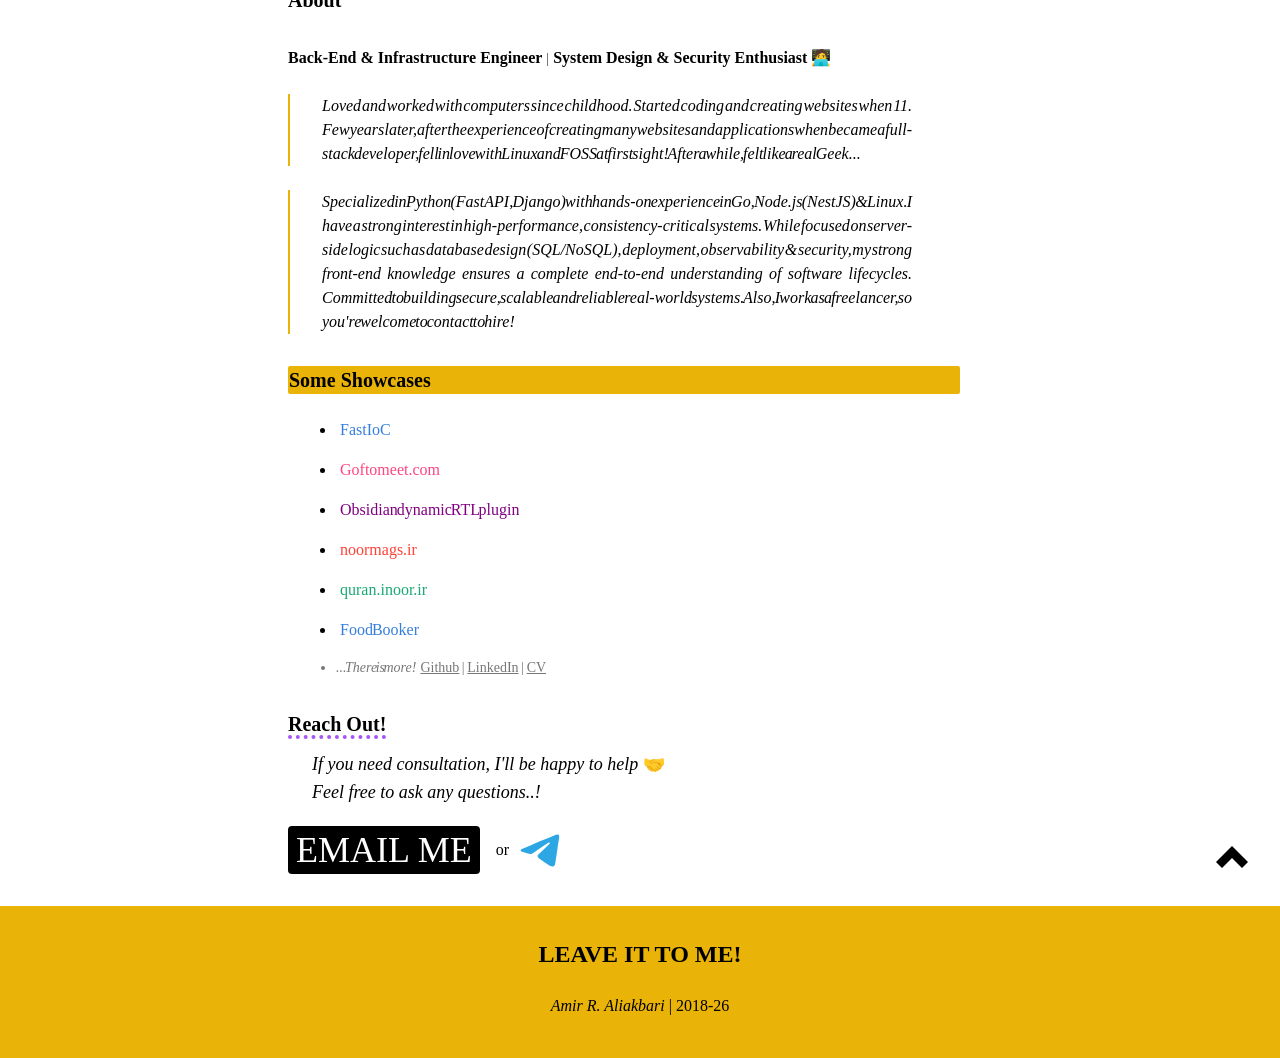
==== commit 28d42076: "Fri 24 Jul 19:11:33 +0330 2026" ====
--- a/index.html
+++ b/index.html
@@ -27,7 +27,7 @@
           <br />
           <span class="jobtitle">Web Developer</span>
           <br />
-          <span class="jobtitle">Infra Engineer</span>
+          <span class="jobtitle">Software Engineer</span>
         </span>
       </h1>
       <center>
@@ -93,22 +93,24 @@
         <span class="red"> <- </span>
             <span class="gray">lang</span>
       </li>
-      <li class="emitem before:content-['🟨']">
+      <li class="emitem before:content-['🟦']">
         <!-- <span class="text-black bg-[#efd91c] pt-1 ps-1 rounded">JS</span><span class="gray">,</span> <span
           class="pt-1 ps-1 bg-[#3178c6] rounded text-white">TS</span> <span class="gray">+</span> <span
           class="bg-white text-black rounded ps-1 pt-1">Ex</span>press -->
         Node.js<span class="blue">&lt;</span>TS<span class="blue">&gt;</span> <span class="gray">+</span> <span
           class="bg-white text-black rounded">Ex</span>press
       </li>
-      <!-- <li class="emitem before:content-['🐈']"> <span class="gray">@</span><span class="red">Nest</span>JS -->
+      <li class="emitem before:content-['🐈']"> <span class="gray">@</span>Nest<span class="red">JS</span>
       <li class="emitem before:content-['🧩']"> Software Architecture </li>
       <li class="emitem before:content-['🐘']">
         <span class="blue font-semibold">PostgreSQL</span>
       </li>
       <li class="emitem before:content-['🔍']">
-        <span class="gray">GET</span> <span class="red">{</span> Elastic<span class="gray">/_search</span> <span
-          class="red">}</span>
-      </li>
+        <span class="gray">GET</span> <span class="text-[#eeb814]">{</span> <span>Elastic</span><span class="gray">/_search</span> <span
+          class="text-[#eeb814]">}</span>
+      </li>
+      <li class="emitem before:content-['🟥']">
+        <span class="gray">SET</span> <span class="red font-semibold">Redis</span></li>
       <li class="emitem before:content-['🐳']"> Docker <span class="gray">&</span> CI<span class="gray">/</span>CD </li>
       <li class="emitem before:content-['🐧']">
         <span class="red">$</span> Linux <span class="gray">(</span>LPIC 1<span class="gray">,</span>2<span
@@ -200,7 +202,7 @@
           title="I was in Front-End team">quran.inoor.ir</a>
       </li>
       <li>
-        <a href="http://food-demo.openmindamir.ir/" class="blue hover:bg-[#357edd]" target="_blank"
+        <a href="http://food.demo.openmindamir.ir/" class="blue hover:bg-[#357edd]" target="_blank"
           title="Food Reservation System">Food Booker</a>
       </li>
       <li class="gray">
@@ -260,4 +262,4 @@
   <script src="/script.min.js"></script>
 </body>
 
-</html>+</html>
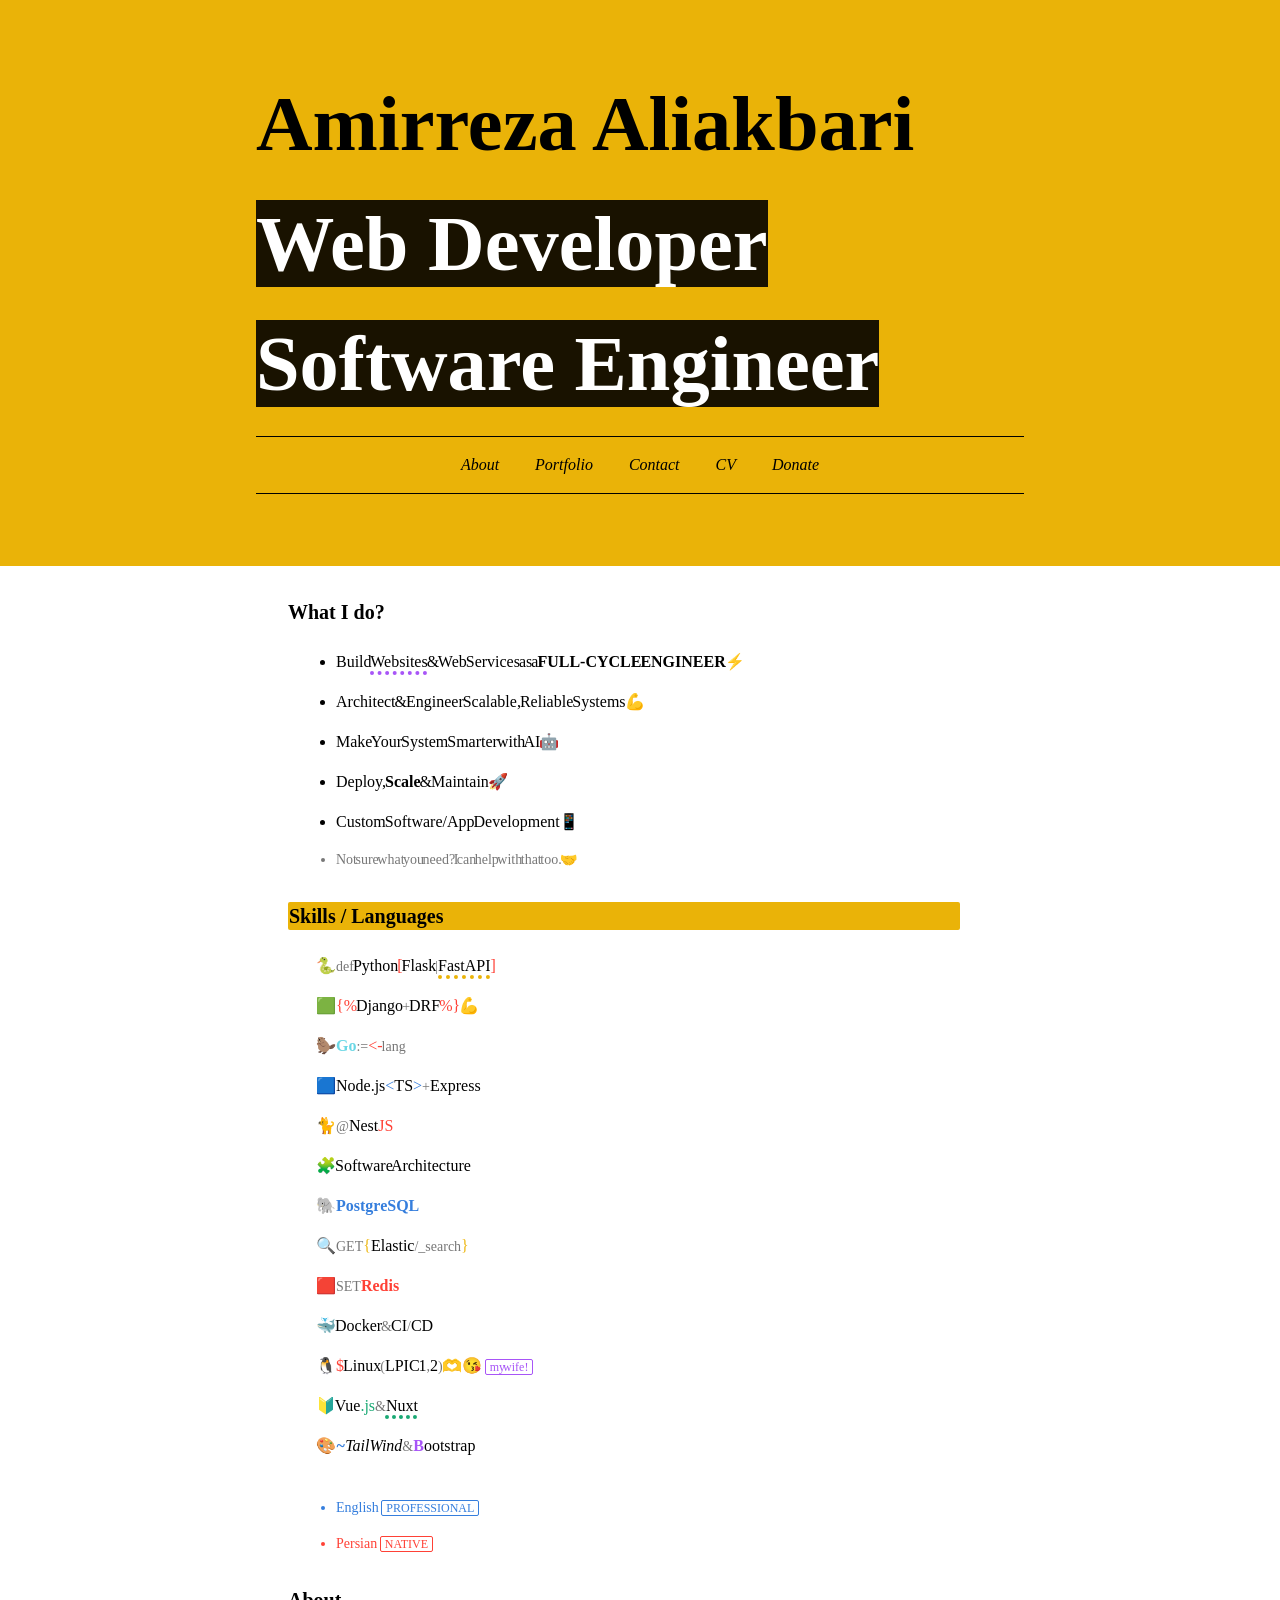
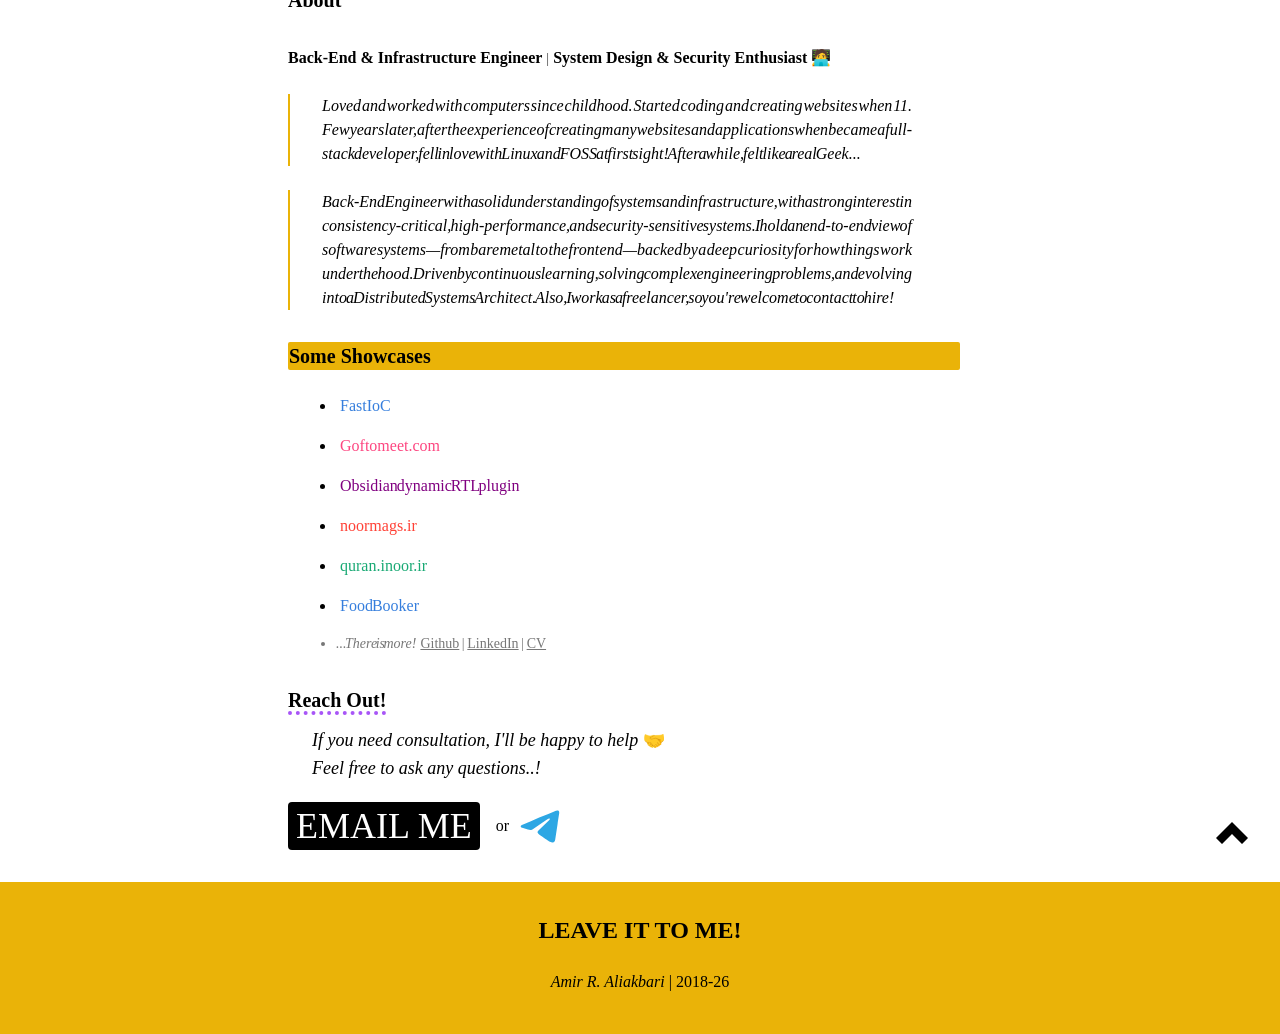
==== commit b707557c: "Tue 28 Jul 01:14:24 +0330 2026" ====
--- a/index.html
+++ b/index.html
@@ -106,11 +106,12 @@
         <span class="blue font-semibold">PostgreSQL</span>
       </li>
       <li class="emitem before:content-['🔍']">
-        <span class="gray">GET</span> <span class="text-[#eeb814]">{</span> <span>Elastic</span><span class="gray">/_search</span> <span
-          class="text-[#eeb814]">}</span>
+        <span class="gray">GET</span> <span class="text-[#eeb814]">{</span> <span>Elastic</span><span
+          class="gray">/_search</span> <span class="text-[#eeb814]">}</span>
       </li>
       <li class="emitem before:content-['🟥']">
-        <span class="gray">SET</span> <span class="red font-semibold">Redis</span></li>
+        <span class="gray">SET</span> <span class="red font-semibold">Redis</span>
+      </li>
       <li class="emitem before:content-['🐳']"> Docker <span class="gray">&</span> CI<span class="gray">/</span>CD </li>
       <li class="emitem before:content-['🐧']">
         <span class="red">$</span> Linux <span class="gray">(</span>LPIC 1<span class="gray">,</span>2<span
@@ -171,11 +172,10 @@
       while, felt like a real Geek...
     </p>
     <p class="about mt-6">
-      Specialized in Python (FastAPI, Django) with hands-on experience in Go, Node.js (NestJS) & Linux. I have a strong
-      interest in high-performance, consistency-critical systems. While focused on server-side logic such as database
-      design (SQL/NoSQL), deployment, observability & security, my strong front-end knowledge ensures a complete
-      end-to-end understanding of software lifecycles. Committed to building secure, scalable and reliable real-world
-      systems.
+      Back-End Engineer with a solid understanding of systems and infrastructure, with a strong interest in
+      consistency-critical, high-performance, and security-sensitive systems. I hold an end-to-end view of software
+      systems—from bare metal to the front end—backed by a deep curiosity for how things work under the hood. Driven by
+      continuous learning, solving complex engineering problems, and evolving into a Distributed Systems Architect.
       <span class="hover:bg-yellow-500 hover:text-black">Also, I work as a freelancer, so you're welcome to contact to
         hire!</span>
     </p>
@@ -262,4 +262,4 @@
   <script src="/script.min.js"></script>
 </body>
 
-</html>
+</html>
--- a/style.min.css
+++ b/style.min.css
@@ -1 +1 @@
-/*! tailwindcss v3.4.1 | MIT License | https://tailwindcss.com*/*,:after,:before{box-sizing:border-box;border:0 solid #e5e7eb}:after,:before{--tw-content:""}:host,html{line-height:1.5;-webkit-text-size-adjust:100%;-moz-tab-size:4;-o-tab-size:4;tab-size:4;font-family:FiraSans;font-feature-settings:normal;font-variation-settings:normal;-webkit-tap-highlight-color:transparent}body{margin:0;line-height:inherit}hr{height:0;color:inherit;border-top-width:1px}abbr:where([title]){-webkit-text-decoration:underline dotted;text-decoration:underline dotted}h1,h2,h3,h4,h5,h6{font-size:inherit;font-weight:inherit}a{color:inherit;text-decoration:inherit}b,strong{font-weight:bolder}code,kbd,pre,samp{font-family:FiraMono;font-feature-settings:normal;font-variation-settings:normal;font-size:1em}small{font-size:80%}sub,sup{font-size:75%;line-height:0;position:relative;vertical-align:initial}sub{bottom:-.25em}sup{top:-.5em}table{text-indent:0;border-color:inherit;border-collapse:collapse}button,input,optgroup,select,textarea{font-family:inherit;font-feature-settings:inherit;font-variation-settings:inherit;font-size:100%;font-weight:inherit;line-height:inherit;color:inherit;margin:0;padding:0}button,select{text-transform:none}[type=button],[type=reset],[type=submit],button{-webkit-appearance:button;background-color:initial;background-image:none}:-moz-focusring{outline:auto}:-moz-ui-invalid{box-shadow:none}progress{vertical-align:initial}::-webkit-inner-spin-button,::-webkit-outer-spin-button{height:auto}[type=search]{-webkit-appearance:textfield;outline-offset:-2px}::-webkit-search-decoration{-webkit-appearance:none}::-webkit-file-upload-button{-webkit-appearance:button;font:inherit}summary{display:list-item}blockquote,dd,dl,figure,h1,h2,h3,h4,h5,h6,hr,p,pre{margin:0}fieldset{margin:0}fieldset,legend{padding:0}menu,ol,ul{list-style:none;margin:0;padding:0}dialog{padding:0}textarea{resize:vertical}input::-moz-placeholder,textarea::-moz-placeholder{opacity:1;color:#9ca3af}input::placeholder,textarea::placeholder{opacity:1;color:#9ca3af}[role=button],button{cursor:pointer}:disabled{cursor:default}audio,canvas,embed,iframe,img,object,svg,video{display:block;vertical-align:middle}img,video{max-width:100%;height:auto}[hidden]{display:none}::-moz-selection{--tw-bg-opacity:1;background-color:rgb(234 179 8/var(--tw-bg-opacity));--tw-text-opacity:1;color:rgb(0 0 0/var(--tw-text-opacity))}::selection{--tw-bg-opacity:1;background-color:rgb(234 179 8/var(--tw-bg-opacity));--tw-text-opacity:1;color:rgb(0 0 0/var(--tw-text-opacity))}@media only screen and (min-width:1641px){html{zoom:1.25}}@media only screen and (min-width:2047px){html{zoom:1.5}}@media only screen and (min-width:2450px){html{zoom:1.75}}@media only screen and (min-width:2800px){html{zoom:1.85}}@media only screen and (min-width:3000px){html{zoom:2}}@media only screen and (min-width:3382px){html{zoom:2.6}}@media only screen and (min-width:4293px){html{zoom:3.3}}@media only screen and (min-width:5203px){html{zoom:4}}@media only screen and (min-width:6504px){html{zoom:5}}@media only screen and (min-width:8455px){html{zoom:6.5}}@font-face{font-family:Vazir;src:url(/assets/fonts/Vazirmatn-Variable.woff2)}@font-face{font-family:FiraSans;src:url(/assets/fonts/FiraSans-Regular.woff2);font-style:normal}@font-face{font-family:FiraSans;src:url(/assets/fonts/FiraSans-Italic.woff2);font-style:italic}@font-face{font-family:FiraSansBold;src:url(/assets/fonts/FiraSans-ExtraBold.woff2);font-style:normal}@font-face{font-family:FiraMono;src:url(/assets/fonts/FiraMono-Regular.woff2)}*,::backdrop,:after,:before{--tw-border-spacing-x:0;--tw-border-spacing-y:0;--tw-translate-x:0;--tw-translate-y:0;--tw-rotate:0;--tw-skew-x:0;--tw-skew-y:0;--tw-scale-x:1;--tw-scale-y:1;--tw-pan-x: ;--tw-pan-y: ;--tw-pinch-zoom: ;--tw-scroll-snap-strictness:proximity;--tw-gradient-from-position: ;--tw-gradient-via-position: ;--tw-gradient-to-position: ;--tw-ordinal: ;--tw-slashed-zero: ;--tw-numeric-figure: ;--tw-numeric-spacing: ;--tw-numeric-fraction: ;--tw-ring-inset: ;--tw-ring-offset-width:0px;--tw-ring-offset-color:#fff;--tw-ring-color:#3b82f680;--tw-ring-offset-shadow:0 0 #0000;--tw-ring-shadow:0 0 #0000;--tw-shadow:0 0 #0000;--tw-shadow-colored:0 0 #0000;--tw-blur: ;--tw-brightness: ;--tw-contrast: ;--tw-grayscale: ;--tw-hue-rotate: ;--tw-invert: ;--tw-saturate: ;--tw-sepia: ;--tw-drop-shadow: ;--tw-backdrop-blur: ;--tw-backdrop-brightness: ;--tw-backdrop-contrast: ;--tw-backdrop-grayscale: ;--tw-backdrop-hue-rotate: ;--tw-backdrop-invert: ;--tw-backdrop-opacity: ;--tw-backdrop-saturate: ;--tw-backdrop-sepia: }#nav>a{padding-left:2px;padding-right:2px;font-size:1rem;line-height:1.5rem;font-style:italic;--tw-text-opacity:1;color:rgb(0 0 0/var(--tw-text-opacity))}#nav>a:hover{text-decoration-line:underline}@media (min-width:391px){#nav>a{padding-left:6px;padding-right:6px}}@media (min-width:651px){#nav>a{padding-left:.75rem;padding-right:.75rem}}@media (min-width:768px){#nav>a{padding-left:1rem;padding-right:1rem}}#social>a{display:inline-block;padding-left:3px;padding-right:3px}@media (min-width:289px){#social>a{padding-left:.5rem;padding-right:.5rem}}@media (min-width:651px){#social>a{padding-left:.75rem;padding-right:.75rem}}#social>a>svg{transition-property:fill;transition-duration:.15s;transition-timing-function:cubic-bezier(.4,0,.2,1);width:2rem;fill:#000}@media (min-width:651px){#social>a>svg{width:3rem}}h3{margin-top:2rem;font-size:1.25rem;line-height:1.75rem;font-weight:700}li{margin-inline-start:2rem;padding-top:1rem}@media (min-width:768px){li{margin-inline-start:3rem}}li:lang(en){word-spacing:-5px;font-family:FiraMono}ul{margin-top:.5rem;list-style-type:disc}.level{margin-inline-start:.25rem;border-radius:.125rem;border-width:1px;--tw-border-opacity:1;border-color:rgb(168 85 247/var(--tw-border-opacity));padding-left:.25rem;padding-right:.25rem;font-size:10px;--tw-text-opacity:1;color:rgb(168 85 247/var(--tw-text-opacity))}@media (min-width:768px){.level{font-size:.75rem;line-height:1rem}}.red{color:rgb(255 65 54/var(--tw-text-opacity))}.gray,.red{--tw-text-opacity:1}.gray{font-size:.75rem;line-height:1rem;color:rgb(119 119 119/var(--tw-text-opacity))}@media (min-width:768px){.gray{font-size:.875rem;line-height:1.25rem}}.green{color:rgb(25 169 116/var(--tw-text-opacity))}.blue,.green{--tw-text-opacity:1}.blue{color:rgb(53 126 221/var(--tw-text-opacity))}.purple{--tw-text-opacity:1;color:rgb(168 85 247/var(--tw-text-opacity))}.lang{font-size:.75rem;line-height:1rem}@media (min-width:768px){.lang{font-size:.875rem;line-height:1.25rem}}.about{border-inline-start-width:2px;--tw-border-opacity:1;border-color:rgb(234 179 8/var(--tw-border-opacity));padding-inline-start:2rem;font-style:italic}@media (min-width:768px){.about{max-width:65%;text-align:justify;word-spacing:normal}}.about{text-justify:inter-charachter}.about:lang(en){word-spacing:-5px;font-family:FiraMono}#portfo>li>a,#portfo>li>span>a,.hoverbutton{transition-property:background-color,color;transition-duration:.15s;transition-timing-function:cubic-bezier(.4,0,.2,1);border-radius:.25rem;padding:.25rem}#portfo>li>a:hover,#portfo>li>span>a:hover,.hoverbutton:hover{--tw-text-opacity:1;color:rgb(0 0 0/var(--tw-text-opacity))}@media (prefers-color-scheme:dark){#portfo>li>a:hover,#portfo>li>span>a:hover,.hoverbutton:hover{--tw-text-opacity:1;color:rgb(255 255 255/var(--tw-text-opacity))}}.BackgroundTextTransition{transition-property:background-color,color;transition-duration:.15s;transition-timing-function:cubic-bezier(.4,0,.2,1)}.FillTransition{transition-property:fill;transition-duration:.15s;transition-timing-function:cubic-bezier(.4,0,.2,1)}.TapeHeader{border-radius:.125rem;padding-left:1px;padding-right:1px;--tw-text-opacity:1;color:rgb(0 0 0/var(--tw-text-opacity))}@media (min-width:768px){.TapeHeader{max-width:70%}}.card{margin-bottom:2rem;display:block;border-radius:.5rem;--tw-bg-opacity:1;background-color:rgb(255 255 255/var(--tw-bg-opacity));padding:1rem;--tw-shadow:0 10px 15px -3px #0000001a,0 4px 6px -4px #0000001a;--tw-shadow-colored:0 10px 15px -3px var(--tw-shadow-color),0 4px 6px -4px var(--tw-shadow-color);box-shadow:var(--tw-ring-offset-shadow,0 0 #0000),var(--tw-ring-shadow,0 0 #0000),var(--tw-shadow)}@media (min-width:651px){.card{margin-left:.75rem;margin-right:.75rem;display:inline-block}}@media (prefers-color-scheme:dark){.card{--tw-bg-opacity:1;background-color:rgb(50 56 62/var(--tw-bg-opacity));--tw-shadow-color:#1a1a1a;--tw-shadow:var(--tw-shadow-colored)}}.card>h4{margin-bottom:1rem;font-family:FiraSansBold}.card>h4:lang(fa){font-family:Vazir;font-weight:700}.card>img{border-radius:.25rem}.card>.tokens{margin-top:.75rem}.card>.tokens>div{position:relative;display:inline-block;width:-moz-max-content;width:max-content}.card>.tokens>div:hover>span{opacity:1}.card>.tokens>div>svg{display:inline-block;width:2rem;max-width:2rem}.card>.tokens>div>span{word-spacing:-5px;pointer-events:none;position:absolute;top:-2.25rem;width:-moz-max-content;width:max-content;border-radius:.25rem;--tw-bg-opacity:1;background-color:rgb(51 51 51/var(--tw-bg-opacity));padding:.25rem;font-family:FiraMono;--tw-text-opacity:1;color:rgb(255 255 255/var(--tw-text-opacity));opacity:0;transition-property:opacity;transition-timing-function:cubic-bezier(.4,0,.2,1);transition-duration:.15s}@media (prefers-color-scheme:dark){.card>.tokens>div>span{--tw-bg-opacity:1;background-color:rgb(204 204 204/var(--tw-bg-opacity));--tw-text-opacity:1;color:rgb(0 0 0/var(--tw-text-opacity))}}.card>.tokens>div>span{-webkit-clip-path:polygon(0 0,0 87%,48% 87%,50% 100%,52% 87%,100% 87%,100% 0);clip-path:polygon(0 0,0 87%,48% 87%,50% 100%,52% 87%,100% 87%,100% 0)}.card>input{word-spacing:-5px;margin-top:.75rem;display:block;border-radius:.25rem;background-color:rgb(237 237 237/var(--tw-bg-opacity));padding:.25rem;text-align:center;font-family:FiraMono;max-width:-webkit-fill-available}.card>a>button,.card>button,.card>input{--tw-bg-opacity:1;--tw-text-opacity:1;color:rgb(0 0 0/var(--tw-text-opacity))}.card>a>button,.card>button{margin-top:1.25rem;margin-inline-end:.5rem;margin-bottom:.5rem;border-radius:.5rem;background-color:rgb(234 179 8/var(--tw-bg-opacity));padding:.625rem 1.25rem;font-size:.875rem;line-height:1.25rem;font-weight:500}.card>a>button:hover,.card>button:hover{--tw-bg-opacity:1;background-color:rgb(250 204 21/var(--tw-bg-opacity))}.card>a>button:focus,.card>button:focus{outline:2px solid #0000;outline-offset:2px;--tw-ring-offset-shadow:var(--tw-ring-inset) 0 0 0 var(--tw-ring-offset-width) var(--tw-ring-offset-color);--tw-ring-shadow:var(--tw-ring-inset) 0 0 0 calc(4px + var(--tw-ring-offset-width)) var(--tw-ring-color);box-shadow:var(--tw-ring-offset-shadow),var(--tw-ring-shadow),var(--tw-shadow,0 0 #0000);--tw-ring-opacity:1;--tw-ring-color:rgb(254 240 138/var(--tw-ring-opacity))}.card>a>button,.card>button{max-width:-webkit-fill-available}@keyframes flashDark{0%{text-shadow:none}50%{text-shadow:0 0 2px #ceb4fe}to{text-shadow:none}}@keyframes flashLight{0%{text-shadow:none}50%{text-shadow:0 0 2px #ceb4fe}to{text-shadow:none}}@keyframes shine{0%,10%{background-position:-125px}20%{background-position:0 0}90%{background-position:100% 0}to{background-position:125px}}h2{margin-bottom:.75rem;font-size:1.25rem;line-height:1.75rem;font-weight:700}#skills>div{margin-top:1.25rem;margin-bottom:1.25rem}#skills>div>span{margin-top:.25rem;margin-bottom:.25rem;display:block;padding-inline-start:1rem}#skills>div>span>span>svg{margin-inline-end:.25rem;display:inline-block;max-height:5rem;max-width:1.25rem}#skills:lang(fa)>div>span>span{word-spacing:normal}.absolute{position:absolute}.relative{position:relative}.bottom-\[80\%\]{bottom:80%}.end-3{inset-inline-end:.75rem}.start-\[92\%\]{inset-inline-start:92%}.start-\[95\%\]{inset-inline-start:95%}.top-2{top:.5rem}.top-3{top:.75rem}.z-10{z-index:10}.mx-auto{margin-left:auto;margin-right:auto}.my-auto{margin-top:auto;margin-bottom:auto}.me-1{margin-inline-end:.25rem}.me-2{margin-inline-end:.5rem}.me-auto{margin-inline-end:auto}.ms-0{margin-inline-start:0}.ms-1{margin-inline-start:.25rem}.ms-auto{margin-inline-start:auto}.mt-2{margin-top:.5rem}.mt-3{margin-top:.75rem}.mt-5{margin-top:1.25rem}.mt-6{margin-top:1.5rem}.mt-8{margin-top:2rem}.mt-auto{margin-top:auto}.block{display:block}.inline-block{display:inline-block}.flex{display:flex}.inline-flex{display:inline-flex}.h-3{height:.75rem}.h-56{height:14rem}.h-6{height:1.5rem}.h-full{height:100%}.max-h-10{max-height:2.5rem}.w-10{width:2.5rem}.w-3{width:.75rem}.w-6{width:1.5rem}.w-7{width:1.75rem}.w-8{width:2rem}.w-full{width:100%}.max-w-6{max-width:1.5rem}.rotate-180{--tw-rotate:180deg}.rotate-180,.transform{transform:translate(var(--tw-translate-x),var(--tw-translate-y)) rotate(var(--tw-rotate)) skewX(var(--tw-skew-x)) skewY(var(--tw-skew-y)) scaleX(var(--tw-scale-x)) scaleY(var(--tw-scale-y))}@keyframes ping{75%,to{transform:scale(2);opacity:0}}.animate-ping{animation:ping 1s cubic-bezier(0,0,.2,1) infinite}.justify-center{justify-content:center}.scroll-smooth{scroll-behavior:smooth}.rounded{border-radius:.25rem}.rounded-full{border-radius:9999px}.rounded-lg{border-radius:.5rem}.rounded-sm{border-radius:.125rem}.border-y{border-top-width:1px;border-bottom-width:1px}.border-\[\#19a974\]{--tw-border-opacity:1;border-color:rgb(25 169 116/var(--tw-border-opacity))}.border-\[\#357edd\]{--tw-border-opacity:1;border-color:rgb(53 126 221/var(--tw-border-opacity))}.border-\[\#ff4136\]{--tw-border-opacity:1;border-color:rgb(255 65 54/var(--tw-border-opacity))}.border-y-black{--tw-border-opacity:1;border-top-color:rgb(0 0 0/var(--tw-border-opacity));border-bottom-color:rgb(0 0 0/var(--tw-border-opacity))}.bg-\[\#00e700\]{--tw-bg-opacity:1;background-color:rgb(0 231 0/var(--tw-bg-opacity))}.bg-\[\#00ff00\]{--tw-bg-opacity:1;background-color:rgb(0 255 0/var(--tw-bg-opacity))}.bg-\[\#191200\]{--tw-bg-opacity:1;background-color:rgb(25 18 0/var(--tw-bg-opacity))}.bg-\[\#3178c6\]{--tw-bg-opacity:1;background-color:rgb(49 120 198/var(--tw-bg-opacity))}.bg-\[\#ededed\]{--tw-bg-opacity:1;background-color:rgb(237 237 237/var(--tw-bg-opacity))}.bg-\[\#efd91c\]{--tw-bg-opacity:1;background-color:rgb(239 217 28/var(--tw-bg-opacity))}.bg-black{--tw-bg-opacity:1;background-color:rgb(0 0 0/var(--tw-bg-opacity))}.bg-white{--tw-bg-opacity:1;background-color:rgb(255 255 255/var(--tw-bg-opacity))}.bg-yellow-500{--tw-bg-opacity:1;background-color:rgb(234 179 8/var(--tw-bg-opacity))}.fill-\[\#2da7e4\]{fill:#2da7e4}.fill-black{fill:#000}.p-1{padding:.25rem}.p-4{padding:1rem}.px-2{padding-left:.5rem;padding-right:.5rem}.px-8{padding-left:2rem;padding-right:2rem}.py-4{padding-top:1rem;padding-bottom:1rem}.pb-10{padding-bottom:2.5rem}.pl-\[1px\]{padding-left:1px}.pr-\[3px\]{padding-right:3px}.ps-1{padding-inline-start:.25rem}.ps-6{padding-inline-start:1.5rem}.pt-1{padding-top:.25rem}.pt-4{padding-top:1rem}.pt-8{padding-top:2rem}.pt-\[2px\]{padding-top:2px}.font-sans{font-family:FiraSans}.font-serif{font-family:FiraSansBold}.text-2xl{font-size:1.5rem;line-height:2rem}.text-2xl\/9{font-size:1.5rem;line-height:2.25rem}.text-2xl\/\[2\.75rem\]{font-size:1.5rem;line-height:2.75rem}.text-3xl{font-size:1.875rem;line-height:2.25rem}.text-4xl{font-size:2.25rem;line-height:2.5rem}.text-lg{font-size:1.125rem;line-height:1.75rem}.text-sm\/7{font-size:.875rem;line-height:1.75rem}.font-black{font-weight:900}.font-bold{font-weight:700}.font-semibold{font-weight:600}.italic{font-style:italic}.not-italic{font-style:normal}.text-\[\#6ad7e5\]{--tw-text-opacity:1;color:rgb(106 215 229/var(--tw-text-opacity))}.text-\[\#800080\]{--tw-text-opacity:1;color:rgb(128 0 128/var(--tw-text-opacity))}.text-\[\#cf649a\]{--tw-text-opacity:1;color:rgb(207 100 154/var(--tw-text-opacity))}.text-\[\#fd4680\]{--tw-text-opacity:1;color:rgb(253 70 128/var(--tw-text-opacity))}.text-black{--tw-text-opacity:1;color:rgb(0 0 0/var(--tw-text-opacity))}.text-white{--tw-text-opacity:1;color:rgb(255 255 255/var(--tw-text-opacity))}.underline{text-decoration-line:underline}.decoration-\[\#19a974\]{text-decoration-color:#19a974}.decoration-\[\#357edd\]{text-decoration-color:#357edd}.decoration-purple-500{text-decoration-color:#a855f7}.decoration-yellow-500{text-decoration-color:#eab308}.decoration-dotted{text-decoration-style:dotted}.decoration-4{text-decoration-thickness:4px}.underline-offset-4{text-underline-offset:4px}.opacity-75{opacity:.75}.content-\[url\(\'\/assets\/images\/SmartChain\.jpg\'\)\]{--tw-content:url(/assets/images/SmartChain.jpg);content:var(--tw-content)}.content-\[url\(\'\/assets\/images\/TheOpenNetwork\.jpg\'\)\]{--tw-content:url(/assets/images/TheOpenNetwork.jpg);content:var(--tw-content)}.content-\[url\(\'\/assets\/images\/Tron\.jpg\'\)\]{--tw-content:url(/assets/images/Tron.jpg);content:var(--tw-content)}.jobtitle{transition-property:background-color,color;transition-duration:.15s;transition-timing-function:cubic-bezier(.4,0,.2,1)}.jobtitle:hover{--tw-bg-opacity:1;background-color:rgb(255 255 255/var(--tw-bg-opacity));--tw-text-opacity:1;color:rgb(0 0 0/var(--tw-text-opacity))}a#twitter>svg:hover{fill:#249ef0}a#linkedin>svg:hover{border-radius:.25rem;--tw-bg-opacity:1;background-color:rgb(255 255 255/var(--tw-bg-opacity));fill:#086b9c}a#github>svg:hover{fill:#fff}a#instagram>svg:hover{fill:#ff106b}a#gravatar>svg:hover{fill:#4678eb}a#telegram>svg:hover{fill:#2da7e4}.section::-moz-selection{--tw-bg-opacity:1;background-color:rgb(255 255 255/var(--tw-bg-opacity))}.section::selection{--tw-bg-opacity:1;background-color:rgb(255 255 255/var(--tw-bg-opacity))}@media (prefers-color-scheme:dark){.section::-moz-selection{--tw-bg-opacity:1;background-color:rgb(0 0 0/var(--tw-bg-opacity));--tw-text-opacity:1;color:rgb(255 255 255/var(--tw-text-opacity))}.section::selection{--tw-bg-opacity:1;background-color:rgb(0 0 0/var(--tw-bg-opacity));--tw-text-opacity:1;color:rgb(255 255 255/var(--tw-text-opacity))}}.headerSelectionCorrection::-moz-selection,.headerSelectionCorrection>a::-moz-selection,footer>center>span::-moz-selection,footer>center>span>a::-moz-selection{--tw-bg-opacity:1;background-color:rgb(0 0 0/var(--tw-bg-opacity));--tw-text-opacity:1;color:rgb(234 179 8/var(--tw-text-opacity))}.headerSelectionCorrection::selection,.headerSelectionCorrection>a::selection,footer>center>span::selection,footer>center>span>a::selection{--tw-bg-opacity:1;background-color:rgb(0 0 0/var(--tw-bg-opacity));--tw-text-opacity:1;color:rgb(234 179 8/var(--tw-text-opacity))}#TelegramContact:hover{--tw-bg-opacity:1;background-color:rgb(45 167 228/var(--tw-bg-opacity))}#TelegramContact:hover>svg{fill:#fff}#back:hover{--tw-bg-opacity:1;background-color:rgb(0 0 0/var(--tw-bg-opacity));--tw-text-opacity:1;color:rgb(234 179 8/var(--tw-text-opacity))}#back:hover>svg{fill:#eab308}:lang(fa){font-family:Vazir!important}.cv:hover{--tw-text-opacity:1!important;color:rgb(0 0 0/var(--tw-text-opacity))!important}@media (prefers-color-scheme:dark){.cv:hover{--tw-text-opacity:1!important;color:rgb(0 0 0/var(--tw-text-opacity))!important}}.emitem{margin-inline-start:1rem;list-style-type:none}@media (min-width:768px){.emitem{margin-inline-start:1.75rem}}@view-transition{navigation:auto}::view-transition-group(root){animation-duration:.3s}@keyframes move-out{0%{transform:translateX(0)}to{transform:translateX(-100%)}}@keyframes move-in{0%{transform:translateX(100%)}to{transform:translateX(0)}}::view-transition-old(root){animation:move-out .2s ease-in both}::view-transition-new(root){animation:move-in .2s ease-in both}.before\:content-\[\'\1F3A8\'\]:before{--tw-content:"🎨";content:var(--tw-content)}.before\:content-\[\'\1F408\'\]:before{--tw-content:"🐈";content:var(--tw-content)}.before\:content-\[\'\1F40D\'\]:before{--tw-content:"🐍";content:var(--tw-content)}.before\:content-\[\'\1F418\'\]:before{--tw-content:"🐘";content:var(--tw-content)}.before\:content-\[\'\1F427\'\]:before{--tw-content:"🐧";content:var(--tw-content)}.before\:content-\[\'\1F433\'\]:before{--tw-content:"🐳";content:var(--tw-content)}.before\:content-\[\'\1F50D\'\]:before{--tw-content:"🔍";content:var(--tw-content)}.before\:content-\[\'\1F530\'\]:before{--tw-content:"🔰";content:var(--tw-content)}.before\:content-\[\'\1F7E8\'\]:before{--tw-content:"🟨";content:var(--tw-content)}.before\:content-\[\'\1F7E9\'\]:before{--tw-content:"🟩";content:var(--tw-content)}.before\:content-\[\'\1F9AB\'\]:before{--tw-content:"🦫";content:var(--tw-content)}.before\:content-\[\'\1F9E9\'\]:before{--tw-content:"🧩";content:var(--tw-content)}.hover\:bg-\[\#19a974\]:hover{--tw-bg-opacity:1;background-color:rgb(25 169 116/var(--tw-bg-opacity))}.hover\:bg-\[\#357edd\]:hover{--tw-bg-opacity:1;background-color:rgb(53 126 221/var(--tw-bg-opacity))}.hover\:bg-\[\#777\]:hover{--tw-bg-opacity:1;background-color:rgb(119 119 119/var(--tw-bg-opacity))}.hover\:bg-\[\#800080\]:hover{--tw-bg-opacity:1;background-color:rgb(128 0 128/var(--tw-bg-opacity))}.hover\:bg-\[\#cf649a\]:hover{--tw-bg-opacity:1;background-color:rgb(207 100 154/var(--tw-bg-opacity))}.hover\:bg-\[\#fd4680\]:hover{--tw-bg-opacity:1;background-color:rgb(253 70 128/var(--tw-bg-opacity))}.hover\:bg-\[\#ff4136\]:hover{--tw-bg-opacity:1;background-color:rgb(255 65 54/var(--tw-bg-opacity))}.hover\:bg-yellow-500:hover{--tw-bg-opacity:1;background-color:rgb(234 179 8/var(--tw-bg-opacity))}.hover\:text-black:hover{--tw-text-opacity:1;color:rgb(0 0 0/var(--tw-text-opacity))}.hover\:underline:hover{text-decoration-line:underline}.hover\:no-underline:hover{text-decoration-line:none}@media (min-width:360px){.\33 60\:p-8{padding:2rem}.\33 60\:text-4xl\/\[4rem\]{font-size:2.25rem;line-height:4rem}.\33 60\:text-\[2\.2rem\]\/\[3\.5rem\]{font-size:2.2rem;line-height:3.5rem}}@media (min-width:651px){.sm\:top-0{top:0}.sm\:me-4{margin-inline-end:1rem}.sm\:ms-2{margin-inline-start:.5rem}.sm\:ms-28{margin-inline-start:7rem}.sm\:grid{display:grid}.sm\:hidden{display:none}.sm\:w-11{width:2.75rem}.sm\:grid-cols-2{grid-template-columns:repeat(2,minmax(0,1fr))}.sm\:px-32{padding-left:8rem;padding-right:8rem}.sm\:px-\[8\%\]{padding-left:8%;padding-right:8%}.sm\:pt-8{padding-top:2rem}.sm\:text-4xl{font-size:2.25rem;line-height:2.5rem}.sm\:text-5xl\/\[5\.25rem\]{font-size:3rem;line-height:5.25rem}.sm\:text-\[2\.94rem\]\/\[4\.5rem\]{font-size:2.94rem;line-height:4.5rem}}@media (min-width:768px){.md\:ms-32{margin-inline-start:8rem}.md\:px-8{padding-left:2rem;padding-right:2rem}.md\:text-base{font-size:1rem;line-height:1.5rem}}@media (min-width:1024px){.lg\:ms-60{margin-inline-start:15rem}.lg\:flex{display:flex}.lg\:px-64{padding-left:16rem;padding-right:16rem}.lg\:pt-16{padding-top:4rem}}@media (min-width:1170px){.\31 170\:ms-64{margin-inline-start:16rem}.\31 170\:text-\[4\.9rem\]\/\[7\.5rem\]{font-size:4.9rem;line-height:7.5rem}.\31 170\:text-\[5rem\]\/\[8\.5rem\]{font-size:5rem;line-height:8.5rem}}@media (min-width:1280px){.xl\:flex{display:flex}}@media (min-width:1301px){.\31 301\:ms-\[25\%\]{margin-inline-start:25%}.\31 301\:text-8xl\/\[10\.5rem\]{font-size:6rem;line-height:10.5rem}.\31 301\:text-\[5\.87rem\]\/\[9\.5rem\]{font-size:5.87rem;line-height:9.5rem}}@media (prefers-color-scheme:dark){.dark\:bg-black{--tw-bg-opacity:1;background-color:rgb(0 0 0/var(--tw-bg-opacity))}.dark\:bg-white{--tw-bg-opacity:1;background-color:rgb(255 255 255/var(--tw-bg-opacity))}.dark\:fill-white{fill:#fff}.dark\:text-black{--tw-text-opacity:1;color:rgb(0 0 0/var(--tw-text-opacity))}.dark\:text-white{--tw-text-opacity:1;color:rgb(255 255 255/var(--tw-text-opacity))}.dark\:content-\[url\(\'\/assets\/images\/SmartChain-Dark\.jpg\'\)\]{--tw-content:url(/assets/images/SmartChain-Dark.jpg);content:var(--tw-content)}.dark\:content-\[url\(\'\/assets\/images\/TheOpenNetwork-Dark\.jpg\'\)\]{--tw-content:url(/assets/images/TheOpenNetwork-Dark.jpg);content:var(--tw-content)}.dark\:content-\[url\(\'\/assets\/images\/Tron-Dark\.jpg\'\)\]{--tw-content:url(/assets/images/Tron-Dark.jpg);content:var(--tw-content)}}+/*! tailwindcss v3.4.1 | MIT License | https://tailwindcss.com*/*,:after,:before{box-sizing:border-box;border:0 solid #e5e7eb}:after,:before{--tw-content:""}:host,html{line-height:1.5;-webkit-text-size-adjust:100%;-moz-tab-size:4;-o-tab-size:4;tab-size:4;font-family:FiraSans;font-feature-settings:normal;font-variation-settings:normal;-webkit-tap-highlight-color:transparent}body{margin:0;line-height:inherit}hr{height:0;color:inherit;border-top-width:1px}abbr:where([title]){-webkit-text-decoration:underline dotted;text-decoration:underline dotted}h1,h2,h3,h4,h5,h6{font-size:inherit;font-weight:inherit}a{color:inherit;text-decoration:inherit}b,strong{font-weight:bolder}code,kbd,pre,samp{font-family:FiraMono;font-feature-settings:normal;font-variation-settings:normal;font-size:1em}small{font-size:80%}sub,sup{font-size:75%;line-height:0;position:relative;vertical-align:initial}sub{bottom:-.25em}sup{top:-.5em}table{text-indent:0;border-color:inherit;border-collapse:collapse}button,input,optgroup,select,textarea{font-family:inherit;font-feature-settings:inherit;font-variation-settings:inherit;font-size:100%;font-weight:inherit;line-height:inherit;color:inherit;margin:0;padding:0}button,select{text-transform:none}[type=button],[type=reset],[type=submit],button{-webkit-appearance:button;background-color:initial;background-image:none}:-moz-focusring{outline:auto}:-moz-ui-invalid{box-shadow:none}progress{vertical-align:initial}::-webkit-inner-spin-button,::-webkit-outer-spin-button{height:auto}[type=search]{-webkit-appearance:textfield;outline-offset:-2px}::-webkit-search-decoration{-webkit-appearance:none}::-webkit-file-upload-button{-webkit-appearance:button;font:inherit}summary{display:list-item}blockquote,dd,dl,figure,h1,h2,h3,h4,h5,h6,hr,p,pre{margin:0}fieldset{margin:0}fieldset,legend{padding:0}menu,ol,ul{list-style:none;margin:0;padding:0}dialog{padding:0}textarea{resize:vertical}input::-moz-placeholder,textarea::-moz-placeholder{opacity:1;color:#9ca3af}input::placeholder,textarea::placeholder{opacity:1;color:#9ca3af}[role=button],button{cursor:pointer}:disabled{cursor:default}audio,canvas,embed,iframe,img,object,svg,video{display:block;vertical-align:middle}img,video{max-width:100%;height:auto}[hidden]{display:none}::-moz-selection{--tw-bg-opacity:1;background-color:rgb(234 179 8/var(--tw-bg-opacity));--tw-text-opacity:1;color:rgb(0 0 0/var(--tw-text-opacity))}::selection{--tw-bg-opacity:1;background-color:rgb(234 179 8/var(--tw-bg-opacity));--tw-text-opacity:1;color:rgb(0 0 0/var(--tw-text-opacity))}@media only screen and (min-width:1641px){html{zoom:1.25}}@media only screen and (min-width:2047px){html{zoom:1.5}}@media only screen and (min-width:2450px){html{zoom:1.75}}@media only screen and (min-width:2800px){html{zoom:1.85}}@media only screen and (min-width:3000px){html{zoom:2}}@media only screen and (min-width:3382px){html{zoom:2.6}}@media only screen and (min-width:4293px){html{zoom:3.3}}@media only screen and (min-width:5203px){html{zoom:4}}@media only screen and (min-width:6504px){html{zoom:5}}@media only screen and (min-width:8455px){html{zoom:6.5}}@font-face{font-family:Vazir;src:url(/assets/fonts/Vazirmatn-Variable.woff2)}@font-face{font-family:FiraSans;src:url(/assets/fonts/FiraSans-Regular.woff2);font-style:normal}@font-face{font-family:FiraSans;src:url(/assets/fonts/FiraSans-Italic.woff2);font-style:italic}@font-face{font-family:FiraSansBold;src:url(/assets/fonts/FiraSans-ExtraBold.woff2);font-style:normal}@font-face{font-family:FiraMono;src:url(/assets/fonts/FiraMono-Regular.woff2)}*,::backdrop,:after,:before{--tw-border-spacing-x:0;--tw-border-spacing-y:0;--tw-translate-x:0;--tw-translate-y:0;--tw-rotate:0;--tw-skew-x:0;--tw-skew-y:0;--tw-scale-x:1;--tw-scale-y:1;--tw-pan-x: ;--tw-pan-y: ;--tw-pinch-zoom: ;--tw-scroll-snap-strictness:proximity;--tw-gradient-from-position: ;--tw-gradient-via-position: ;--tw-gradient-to-position: ;--tw-ordinal: ;--tw-slashed-zero: ;--tw-numeric-figure: ;--tw-numeric-spacing: ;--tw-numeric-fraction: ;--tw-ring-inset: ;--tw-ring-offset-width:0px;--tw-ring-offset-color:#fff;--tw-ring-color:#3b82f680;--tw-ring-offset-shadow:0 0 #0000;--tw-ring-shadow:0 0 #0000;--tw-shadow:0 0 #0000;--tw-shadow-colored:0 0 #0000;--tw-blur: ;--tw-brightness: ;--tw-contrast: ;--tw-grayscale: ;--tw-hue-rotate: ;--tw-invert: ;--tw-saturate: ;--tw-sepia: ;--tw-drop-shadow: ;--tw-backdrop-blur: ;--tw-backdrop-brightness: ;--tw-backdrop-contrast: ;--tw-backdrop-grayscale: ;--tw-backdrop-hue-rotate: ;--tw-backdrop-invert: ;--tw-backdrop-opacity: ;--tw-backdrop-saturate: ;--tw-backdrop-sepia: }#nav>a{padding-left:2px;padding-right:2px;font-size:1rem;line-height:1.5rem;font-style:italic;--tw-text-opacity:1;color:rgb(0 0 0/var(--tw-text-opacity))}#nav>a:hover{text-decoration-line:underline}@media (min-width:391px){#nav>a{padding-left:6px;padding-right:6px}}@media (min-width:651px){#nav>a{padding-left:.75rem;padding-right:.75rem}}@media (min-width:768px){#nav>a{padding-left:1rem;padding-right:1rem}}#social>a{display:inline-block;padding-left:3px;padding-right:3px}@media (min-width:289px){#social>a{padding-left:.5rem;padding-right:.5rem}}@media (min-width:651px){#social>a{padding-left:.75rem;padding-right:.75rem}}#social>a>svg{transition-property:fill;transition-duration:.15s;transition-timing-function:cubic-bezier(.4,0,.2,1);width:2rem;fill:#000}@media (min-width:651px){#social>a>svg{width:3rem}}h3{margin-top:2rem;font-size:1.25rem;line-height:1.75rem;font-weight:700}li{margin-inline-start:2rem;padding-top:1rem}@media (min-width:768px){li{margin-inline-start:3rem}}li:lang(en){word-spacing:-5px;font-family:FiraMono}ul{margin-top:.5rem;list-style-type:disc}.level{margin-inline-start:.25rem;border-radius:.125rem;border-width:1px;--tw-border-opacity:1;border-color:rgb(168 85 247/var(--tw-border-opacity));padding-left:.25rem;padding-right:.25rem;font-size:10px;--tw-text-opacity:1;color:rgb(168 85 247/var(--tw-text-opacity))}@media (min-width:768px){.level{font-size:.75rem;line-height:1rem}}.red{color:rgb(255 65 54/var(--tw-text-opacity))}.gray,.red{--tw-text-opacity:1}.gray{font-size:.75rem;line-height:1rem;color:rgb(119 119 119/var(--tw-text-opacity))}@media (min-width:768px){.gray{font-size:.875rem;line-height:1.25rem}}.green{color:rgb(25 169 116/var(--tw-text-opacity))}.blue,.green{--tw-text-opacity:1}.blue{color:rgb(53 126 221/var(--tw-text-opacity))}.purple{--tw-text-opacity:1;color:rgb(168 85 247/var(--tw-text-opacity))}.lang{font-size:.75rem;line-height:1rem}@media (min-width:768px){.lang{font-size:.875rem;line-height:1.25rem}}.about{border-inline-start-width:2px;--tw-border-opacity:1;border-color:rgb(234 179 8/var(--tw-border-opacity));padding-inline-start:2rem;font-style:italic}@media (min-width:768px){.about{max-width:65%;text-align:justify;word-spacing:normal}}.about{text-justify:inter-charachter}.about:lang(en){word-spacing:-5px;font-family:FiraMono}#portfo>li>a,#portfo>li>span>a,.hoverbutton{transition-property:background-color,color;transition-duration:.15s;transition-timing-function:cubic-bezier(.4,0,.2,1);border-radius:.25rem;padding:.25rem}#portfo>li>a:hover,#portfo>li>span>a:hover,.hoverbutton:hover{--tw-text-opacity:1;color:rgb(0 0 0/var(--tw-text-opacity))}@media (prefers-color-scheme:dark){#portfo>li>a:hover,#portfo>li>span>a:hover,.hoverbutton:hover{--tw-text-opacity:1;color:rgb(255 255 255/var(--tw-text-opacity))}}.BackgroundTextTransition{transition-property:background-color,color;transition-duration:.15s;transition-timing-function:cubic-bezier(.4,0,.2,1)}.FillTransition{transition-property:fill;transition-duration:.15s;transition-timing-function:cubic-bezier(.4,0,.2,1)}.TapeHeader{border-radius:.125rem;padding-left:1px;padding-right:1px;--tw-text-opacity:1;color:rgb(0 0 0/var(--tw-text-opacity))}@media (min-width:768px){.TapeHeader{max-width:70%}}.card{margin-bottom:2rem;display:block;border-radius:.5rem;--tw-bg-opacity:1;background-color:rgb(255 255 255/var(--tw-bg-opacity));padding:1rem;--tw-shadow:0 10px 15px -3px #0000001a,0 4px 6px -4px #0000001a;--tw-shadow-colored:0 10px 15px -3px var(--tw-shadow-color),0 4px 6px -4px var(--tw-shadow-color);box-shadow:var(--tw-ring-offset-shadow,0 0 #0000),var(--tw-ring-shadow,0 0 #0000),var(--tw-shadow)}@media (min-width:651px){.card{margin-left:.75rem;margin-right:.75rem;display:inline-block}}@media (prefers-color-scheme:dark){.card{--tw-bg-opacity:1;background-color:rgb(50 56 62/var(--tw-bg-opacity));--tw-shadow-color:#1a1a1a;--tw-shadow:var(--tw-shadow-colored)}}.card>h4{margin-bottom:1rem;font-family:FiraSansBold}.card>h4:lang(fa){font-family:Vazir;font-weight:700}.card>img{border-radius:.25rem}.card>.tokens{margin-top:.75rem}.card>.tokens>div{position:relative;display:inline-block;width:-moz-max-content;width:max-content}.card>.tokens>div:hover>span{opacity:1}.card>.tokens>div>svg{display:inline-block;width:2rem;max-width:2rem}.card>.tokens>div>span{word-spacing:-5px;pointer-events:none;position:absolute;top:-2.25rem;width:-moz-max-content;width:max-content;border-radius:.25rem;--tw-bg-opacity:1;background-color:rgb(51 51 51/var(--tw-bg-opacity));padding:.25rem;font-family:FiraMono;--tw-text-opacity:1;color:rgb(255 255 255/var(--tw-text-opacity));opacity:0;transition-property:opacity;transition-timing-function:cubic-bezier(.4,0,.2,1);transition-duration:.15s}@media (prefers-color-scheme:dark){.card>.tokens>div>span{--tw-bg-opacity:1;background-color:rgb(204 204 204/var(--tw-bg-opacity));--tw-text-opacity:1;color:rgb(0 0 0/var(--tw-text-opacity))}}.card>.tokens>div>span{-webkit-clip-path:polygon(0 0,0 87%,48% 87%,50% 100%,52% 87%,100% 87%,100% 0);clip-path:polygon(0 0,0 87%,48% 87%,50% 100%,52% 87%,100% 87%,100% 0)}.card>input{word-spacing:-5px;margin-top:.75rem;display:block;border-radius:.25rem;background-color:rgb(237 237 237/var(--tw-bg-opacity));padding:.25rem;text-align:center;font-family:FiraMono;max-width:-webkit-fill-available}.card>a>button,.card>button,.card>input{--tw-bg-opacity:1;--tw-text-opacity:1;color:rgb(0 0 0/var(--tw-text-opacity))}.card>a>button,.card>button{margin-top:1.25rem;margin-inline-end:.5rem;margin-bottom:.5rem;border-radius:.5rem;background-color:rgb(234 179 8/var(--tw-bg-opacity));padding:.625rem 1.25rem;font-size:.875rem;line-height:1.25rem;font-weight:500}.card>a>button:hover,.card>button:hover{--tw-bg-opacity:1;background-color:rgb(250 204 21/var(--tw-bg-opacity))}.card>a>button:focus,.card>button:focus{outline:2px solid #0000;outline-offset:2px;--tw-ring-offset-shadow:var(--tw-ring-inset) 0 0 0 var(--tw-ring-offset-width) var(--tw-ring-offset-color);--tw-ring-shadow:var(--tw-ring-inset) 0 0 0 calc(4px + var(--tw-ring-offset-width)) var(--tw-ring-color);box-shadow:var(--tw-ring-offset-shadow),var(--tw-ring-shadow),var(--tw-shadow,0 0 #0000);--tw-ring-opacity:1;--tw-ring-color:rgb(254 240 138/var(--tw-ring-opacity))}.card>a>button,.card>button{max-width:-webkit-fill-available}@keyframes flashDark{0%{text-shadow:none}50%{text-shadow:0 0 2px #ceb4fe}to{text-shadow:none}}@keyframes flashLight{0%{text-shadow:none}50%{text-shadow:0 0 2px #ceb4fe}to{text-shadow:none}}@keyframes shine{0%,10%{background-position:-125px}20%{background-position:0 0}90%{background-position:100% 0}to{background-position:125px}}h2{margin-bottom:.75rem;font-size:1.25rem;line-height:1.75rem;font-weight:700}#skills>div{margin-top:1.25rem;margin-bottom:1.25rem}#skills>div>span{margin-top:.25rem;margin-bottom:.25rem;display:block;padding-inline-start:1rem}#skills>div>span>span>svg{margin-inline-end:.25rem;display:inline-block;max-height:5rem;max-width:1.25rem}#skills:lang(fa)>div>span>span{word-spacing:normal}.absolute{position:absolute}.relative{position:relative}.bottom-\[80\%\]{bottom:80%}.end-3{inset-inline-end:.75rem}.start-\[92\%\]{inset-inline-start:92%}.start-\[95\%\]{inset-inline-start:95%}.top-2{top:.5rem}.top-3{top:.75rem}.z-10{z-index:10}.mx-auto{margin-left:auto;margin-right:auto}.my-auto{margin-top:auto;margin-bottom:auto}.me-1{margin-inline-end:.25rem}.me-2{margin-inline-end:.5rem}.me-auto{margin-inline-end:auto}.ms-0{margin-inline-start:0}.ms-1{margin-inline-start:.25rem}.ms-auto{margin-inline-start:auto}.mt-2{margin-top:.5rem}.mt-3{margin-top:.75rem}.mt-5{margin-top:1.25rem}.mt-6{margin-top:1.5rem}.mt-8{margin-top:2rem}.mt-auto{margin-top:auto}.block{display:block}.inline-block{display:inline-block}.flex{display:flex}.inline-flex{display:inline-flex}.h-3{height:.75rem}.h-56{height:14rem}.h-6{height:1.5rem}.h-full{height:100%}.max-h-10{max-height:2.5rem}.w-10{width:2.5rem}.w-3{width:.75rem}.w-6{width:1.5rem}.w-7{width:1.75rem}.w-8{width:2rem}.w-full{width:100%}.max-w-6{max-width:1.5rem}.rotate-180{--tw-rotate:180deg}.rotate-180,.transform{transform:translate(var(--tw-translate-x),var(--tw-translate-y)) rotate(var(--tw-rotate)) skewX(var(--tw-skew-x)) skewY(var(--tw-skew-y)) scaleX(var(--tw-scale-x)) scaleY(var(--tw-scale-y))}@keyframes ping{75%,to{transform:scale(2);opacity:0}}.animate-ping{animation:ping 1s cubic-bezier(0,0,.2,1) infinite}.justify-center{justify-content:center}.scroll-smooth{scroll-behavior:smooth}.rounded{border-radius:.25rem}.rounded-full{border-radius:9999px}.rounded-lg{border-radius:.5rem}.rounded-sm{border-radius:.125rem}.border-y{border-top-width:1px;border-bottom-width:1px}.border-\[\#19a974\]{--tw-border-opacity:1;border-color:rgb(25 169 116/var(--tw-border-opacity))}.border-\[\#357edd\]{--tw-border-opacity:1;border-color:rgb(53 126 221/var(--tw-border-opacity))}.border-\[\#ff4136\]{--tw-border-opacity:1;border-color:rgb(255 65 54/var(--tw-border-opacity))}.border-y-black{--tw-border-opacity:1;border-top-color:rgb(0 0 0/var(--tw-border-opacity));border-bottom-color:rgb(0 0 0/var(--tw-border-opacity))}.bg-\[\#00e700\]{--tw-bg-opacity:1;background-color:rgb(0 231 0/var(--tw-bg-opacity))}.bg-\[\#00ff00\]{--tw-bg-opacity:1;background-color:rgb(0 255 0/var(--tw-bg-opacity))}.bg-\[\#191200\]{--tw-bg-opacity:1;background-color:rgb(25 18 0/var(--tw-bg-opacity))}.bg-\[\#3178c6\]{--tw-bg-opacity:1;background-color:rgb(49 120 198/var(--tw-bg-opacity))}.bg-\[\#ededed\]{--tw-bg-opacity:1;background-color:rgb(237 237 237/var(--tw-bg-opacity))}.bg-\[\#efd91c\]{--tw-bg-opacity:1;background-color:rgb(239 217 28/var(--tw-bg-opacity))}.bg-black{--tw-bg-opacity:1;background-color:rgb(0 0 0/var(--tw-bg-opacity))}.bg-white{--tw-bg-opacity:1;background-color:rgb(255 255 255/var(--tw-bg-opacity))}.bg-yellow-500{--tw-bg-opacity:1;background-color:rgb(234 179 8/var(--tw-bg-opacity))}.fill-\[\#2da7e4\]{fill:#2da7e4}.fill-black{fill:#000}.p-1{padding:.25rem}.p-4{padding:1rem}.px-2{padding-left:.5rem;padding-right:.5rem}.px-8{padding-left:2rem;padding-right:2rem}.py-4{padding-top:1rem;padding-bottom:1rem}.pb-10{padding-bottom:2.5rem}.pl-\[1px\]{padding-left:1px}.pr-\[3px\]{padding-right:3px}.ps-1{padding-inline-start:.25rem}.ps-6{padding-inline-start:1.5rem}.pt-1{padding-top:.25rem}.pt-4{padding-top:1rem}.pt-8{padding-top:2rem}.pt-\[2px\]{padding-top:2px}.font-sans{font-family:FiraSans}.font-serif{font-family:FiraSansBold}.text-2xl{font-size:1.5rem;line-height:2rem}.text-2xl\/9{font-size:1.5rem;line-height:2.25rem}.text-2xl\/\[2\.75rem\]{font-size:1.5rem;line-height:2.75rem}.text-3xl{font-size:1.875rem;line-height:2.25rem}.text-4xl{font-size:2.25rem;line-height:2.5rem}.text-lg{font-size:1.125rem;line-height:1.75rem}.text-sm\/7{font-size:.875rem;line-height:1.75rem}.font-black{font-weight:900}.font-bold{font-weight:700}.font-semibold{font-weight:600}.italic{font-style:italic}.not-italic{font-style:normal}.text-\[\#6ad7e5\]{--tw-text-opacity:1;color:rgb(106 215 229/var(--tw-text-opacity))}.text-\[\#800080\]{--tw-text-opacity:1;color:rgb(128 0 128/var(--tw-text-opacity))}.text-\[\#cf649a\]{--tw-text-opacity:1;color:rgb(207 100 154/var(--tw-text-opacity))}.text-\[\#eeb814\]{--tw-text-opacity:1;color:rgb(238 184 20/var(--tw-text-opacity))}.text-\[\#fd4680\]{--tw-text-opacity:1;color:rgb(253 70 128/var(--tw-text-opacity))}.text-black{--tw-text-opacity:1;color:rgb(0 0 0/var(--tw-text-opacity))}.text-white{--tw-text-opacity:1;color:rgb(255 255 255/var(--tw-text-opacity))}.underline{text-decoration-line:underline}.decoration-\[\#19a974\]{text-decoration-color:#19a974}.decoration-\[\#357edd\]{text-decoration-color:#357edd}.decoration-purple-500{text-decoration-color:#a855f7}.decoration-yellow-500{text-decoration-color:#eab308}.decoration-dotted{text-decoration-style:dotted}.decoration-4{text-decoration-thickness:4px}.underline-offset-4{text-underline-offset:4px}.opacity-75{opacity:.75}.content-\[url\(\'\/assets\/images\/SmartChain\.jpg\'\)\]{--tw-content:url(/assets/images/SmartChain.jpg);content:var(--tw-content)}.content-\[url\(\'\/assets\/images\/TheOpenNetwork\.jpg\'\)\]{--tw-content:url(/assets/images/TheOpenNetwork.jpg);content:var(--tw-content)}.content-\[url\(\'\/assets\/images\/Tron\.jpg\'\)\]{--tw-content:url(/assets/images/Tron.jpg);content:var(--tw-content)}.jobtitle{transition-property:background-color,color;transition-duration:.15s;transition-timing-function:cubic-bezier(.4,0,.2,1)}.jobtitle:hover{--tw-bg-opacity:1;background-color:rgb(255 255 255/var(--tw-bg-opacity));--tw-text-opacity:1;color:rgb(0 0 0/var(--tw-text-opacity))}a#twitter>svg:hover{fill:#249ef0}a#linkedin>svg:hover{border-radius:.25rem;--tw-bg-opacity:1;background-color:rgb(255 255 255/var(--tw-bg-opacity));fill:#086b9c}a#github>svg:hover{fill:#fff}a#instagram>svg:hover{fill:#ff106b}a#gravatar>svg:hover{fill:#4678eb}a#telegram>svg:hover{fill:#2da7e4}.section::-moz-selection{--tw-bg-opacity:1;background-color:rgb(255 255 255/var(--tw-bg-opacity))}.section::selection{--tw-bg-opacity:1;background-color:rgb(255 255 255/var(--tw-bg-opacity))}@media (prefers-color-scheme:dark){.section::-moz-selection{--tw-bg-opacity:1;background-color:rgb(0 0 0/var(--tw-bg-opacity));--tw-text-opacity:1;color:rgb(255 255 255/var(--tw-text-opacity))}.section::selection{--tw-bg-opacity:1;background-color:rgb(0 0 0/var(--tw-bg-opacity));--tw-text-opacity:1;color:rgb(255 255 255/var(--tw-text-opacity))}}.headerSelectionCorrection::-moz-selection,.headerSelectionCorrection>a::-moz-selection,footer>center>span::-moz-selection,footer>center>span>a::-moz-selection{--tw-bg-opacity:1;background-color:rgb(0 0 0/var(--tw-bg-opacity));--tw-text-opacity:1;color:rgb(234 179 8/var(--tw-text-opacity))}.headerSelectionCorrection::selection,.headerSelectionCorrection>a::selection,footer>center>span::selection,footer>center>span>a::selection{--tw-bg-opacity:1;background-color:rgb(0 0 0/var(--tw-bg-opacity));--tw-text-opacity:1;color:rgb(234 179 8/var(--tw-text-opacity))}#TelegramContact:hover{--tw-bg-opacity:1;background-color:rgb(45 167 228/var(--tw-bg-opacity))}#TelegramContact:hover>svg{fill:#fff}#back:hover{--tw-bg-opacity:1;background-color:rgb(0 0 0/var(--tw-bg-opacity));--tw-text-opacity:1;color:rgb(234 179 8/var(--tw-text-opacity))}#back:hover>svg{fill:#eab308}:lang(fa){font-family:Vazir!important}.cv:hover{--tw-text-opacity:1!important;color:rgb(0 0 0/var(--tw-text-opacity))!important}@media (prefers-color-scheme:dark){.cv:hover{--tw-text-opacity:1!important;color:rgb(0 0 0/var(--tw-text-opacity))!important}}.emitem{margin-inline-start:1rem;list-style-type:none}@media (min-width:768px){.emitem{margin-inline-start:1.75rem}}@view-transition{navigation:auto}::view-transition-group(root){animation-duration:.3s}@keyframes move-out{0%{transform:translateX(0)}to{transform:translateX(-100%)}}@keyframes move-in{0%{transform:translateX(100%)}to{transform:translateX(0)}}::view-transition-old(root){animation:move-out .2s ease-in both}::view-transition-new(root){animation:move-in .2s ease-in both}.before\:content-\[\'\1F3A8\'\]:before{--tw-content:"🎨";content:var(--tw-content)}.before\:content-\[\'\1F408\'\]:before{--tw-content:"🐈";content:var(--tw-content)}.before\:content-\[\'\1F40D\'\]:before{--tw-content:"🐍";content:var(--tw-content)}.before\:content-\[\'\1F418\'\]:before{--tw-content:"🐘";content:var(--tw-content)}.before\:content-\[\'\1F427\'\]:before{--tw-content:"🐧";content:var(--tw-content)}.before\:content-\[\'\1F433\'\]:before{--tw-content:"🐳";content:var(--tw-content)}.before\:content-\[\'\1F50D\'\]:before{--tw-content:"🔍";content:var(--tw-content)}.before\:content-\[\'\1F530\'\]:before{--tw-content:"🔰";content:var(--tw-content)}.before\:content-\[\'\1F7E5\'\]:before{--tw-content:"🟥";content:var(--tw-content)}.before\:content-\[\'\1F7E6\'\]:before{--tw-content:"🟦";content:var(--tw-content)}.before\:content-\[\'\1F7E9\'\]:before{--tw-content:"🟩";content:var(--tw-content)}.before\:content-\[\'\1F9AB\'\]:before{--tw-content:"🦫";content:var(--tw-content)}.before\:content-\[\'\1F9E9\'\]:before{--tw-content:"🧩";content:var(--tw-content)}.hover\:bg-\[\#19a974\]:hover{--tw-bg-opacity:1;background-color:rgb(25 169 116/var(--tw-bg-opacity))}.hover\:bg-\[\#357edd\]:hover{--tw-bg-opacity:1;background-color:rgb(53 126 221/var(--tw-bg-opacity))}.hover\:bg-\[\#777\]:hover{--tw-bg-opacity:1;background-color:rgb(119 119 119/var(--tw-bg-opacity))}.hover\:bg-\[\#800080\]:hover{--tw-bg-opacity:1;background-color:rgb(128 0 128/var(--tw-bg-opacity))}.hover\:bg-\[\#fd4680\]:hover{--tw-bg-opacity:1;background-color:rgb(253 70 128/var(--tw-bg-opacity))}.hover\:bg-\[\#ff4136\]:hover{--tw-bg-opacity:1;background-color:rgb(255 65 54/var(--tw-bg-opacity))}.hover\:bg-yellow-500:hover{--tw-bg-opacity:1;background-color:rgb(234 179 8/var(--tw-bg-opacity))}.hover\:text-black:hover{--tw-text-opacity:1;color:rgb(0 0 0/var(--tw-text-opacity))}.hover\:underline:hover{text-decoration-line:underline}.hover\:no-underline:hover{text-decoration-line:none}@media (min-width:360px){.\33 60\:p-8{padding:2rem}.\33 60\:text-4xl\/\[4rem\]{font-size:2.25rem;line-height:4rem}.\33 60\:text-\[2\.2rem\]\/\[3\.5rem\]{font-size:2.2rem;line-height:3.5rem}}@media (min-width:651px){.sm\:top-0{top:0}.sm\:me-4{margin-inline-end:1rem}.sm\:ms-2{margin-inline-start:.5rem}.sm\:ms-28{margin-inline-start:7rem}.sm\:grid{display:grid}.sm\:hidden{display:none}.sm\:w-11{width:2.75rem}.sm\:grid-cols-2{grid-template-columns:repeat(2,minmax(0,1fr))}.sm\:px-32{padding-left:8rem;padding-right:8rem}.sm\:px-\[8\%\]{padding-left:8%;padding-right:8%}.sm\:pt-8{padding-top:2rem}.sm\:text-4xl{font-size:2.25rem;line-height:2.5rem}.sm\:text-5xl\/\[5\.25rem\]{font-size:3rem;line-height:5.25rem}.sm\:text-\[2\.94rem\]\/\[4\.5rem\]{font-size:2.94rem;line-height:4.5rem}}@media (min-width:768px){.md\:ms-32{margin-inline-start:8rem}.md\:px-8{padding-left:2rem;padding-right:2rem}.md\:text-base{font-size:1rem;line-height:1.5rem}}@media (min-width:1024px){.lg\:ms-60{margin-inline-start:15rem}.lg\:flex{display:flex}.lg\:px-64{padding-left:16rem;padding-right:16rem}.lg\:pt-16{padding-top:4rem}}@media (min-width:1170px){.\31 170\:ms-64{margin-inline-start:16rem}.\31 170\:text-\[4\.9rem\]\/\[7\.5rem\]{font-size:4.9rem;line-height:7.5rem}.\31 170\:text-\[5rem\]\/\[8\.5rem\]{font-size:5rem;line-height:8.5rem}}@media (min-width:1280px){.xl\:flex{display:flex}}@media (min-width:1301px){.\31 301\:ms-\[25\%\]{margin-inline-start:25%}.\31 301\:text-8xl\/\[10\.5rem\]{font-size:6rem;line-height:10.5rem}.\31 301\:text-\[5\.87rem\]\/\[9\.5rem\]{font-size:5.87rem;line-height:9.5rem}}@media (prefers-color-scheme:dark){.dark\:bg-black{--tw-bg-opacity:1;background-color:rgb(0 0 0/var(--tw-bg-opacity))}.dark\:bg-white{--tw-bg-opacity:1;background-color:rgb(255 255 255/var(--tw-bg-opacity))}.dark\:fill-white{fill:#fff}.dark\:text-black{--tw-text-opacity:1;color:rgb(0 0 0/var(--tw-text-opacity))}.dark\:text-white{--tw-text-opacity:1;color:rgb(255 255 255/var(--tw-text-opacity))}.dark\:content-\[url\(\'\/assets\/images\/SmartChain-Dark\.jpg\'\)\]{--tw-content:url(/assets/images/SmartChain-Dark.jpg);content:var(--tw-content)}.dark\:content-\[url\(\'\/assets\/images\/TheOpenNetwork-Dark\.jpg\'\)\]{--tw-content:url(/assets/images/TheOpenNetwork-Dark.jpg);content:var(--tw-content)}.dark\:content-\[url\(\'\/assets\/images\/Tron-Dark\.jpg\'\)\]{--tw-content:url(/assets/images/Tron-Dark.jpg);content:var(--tw-content)}}
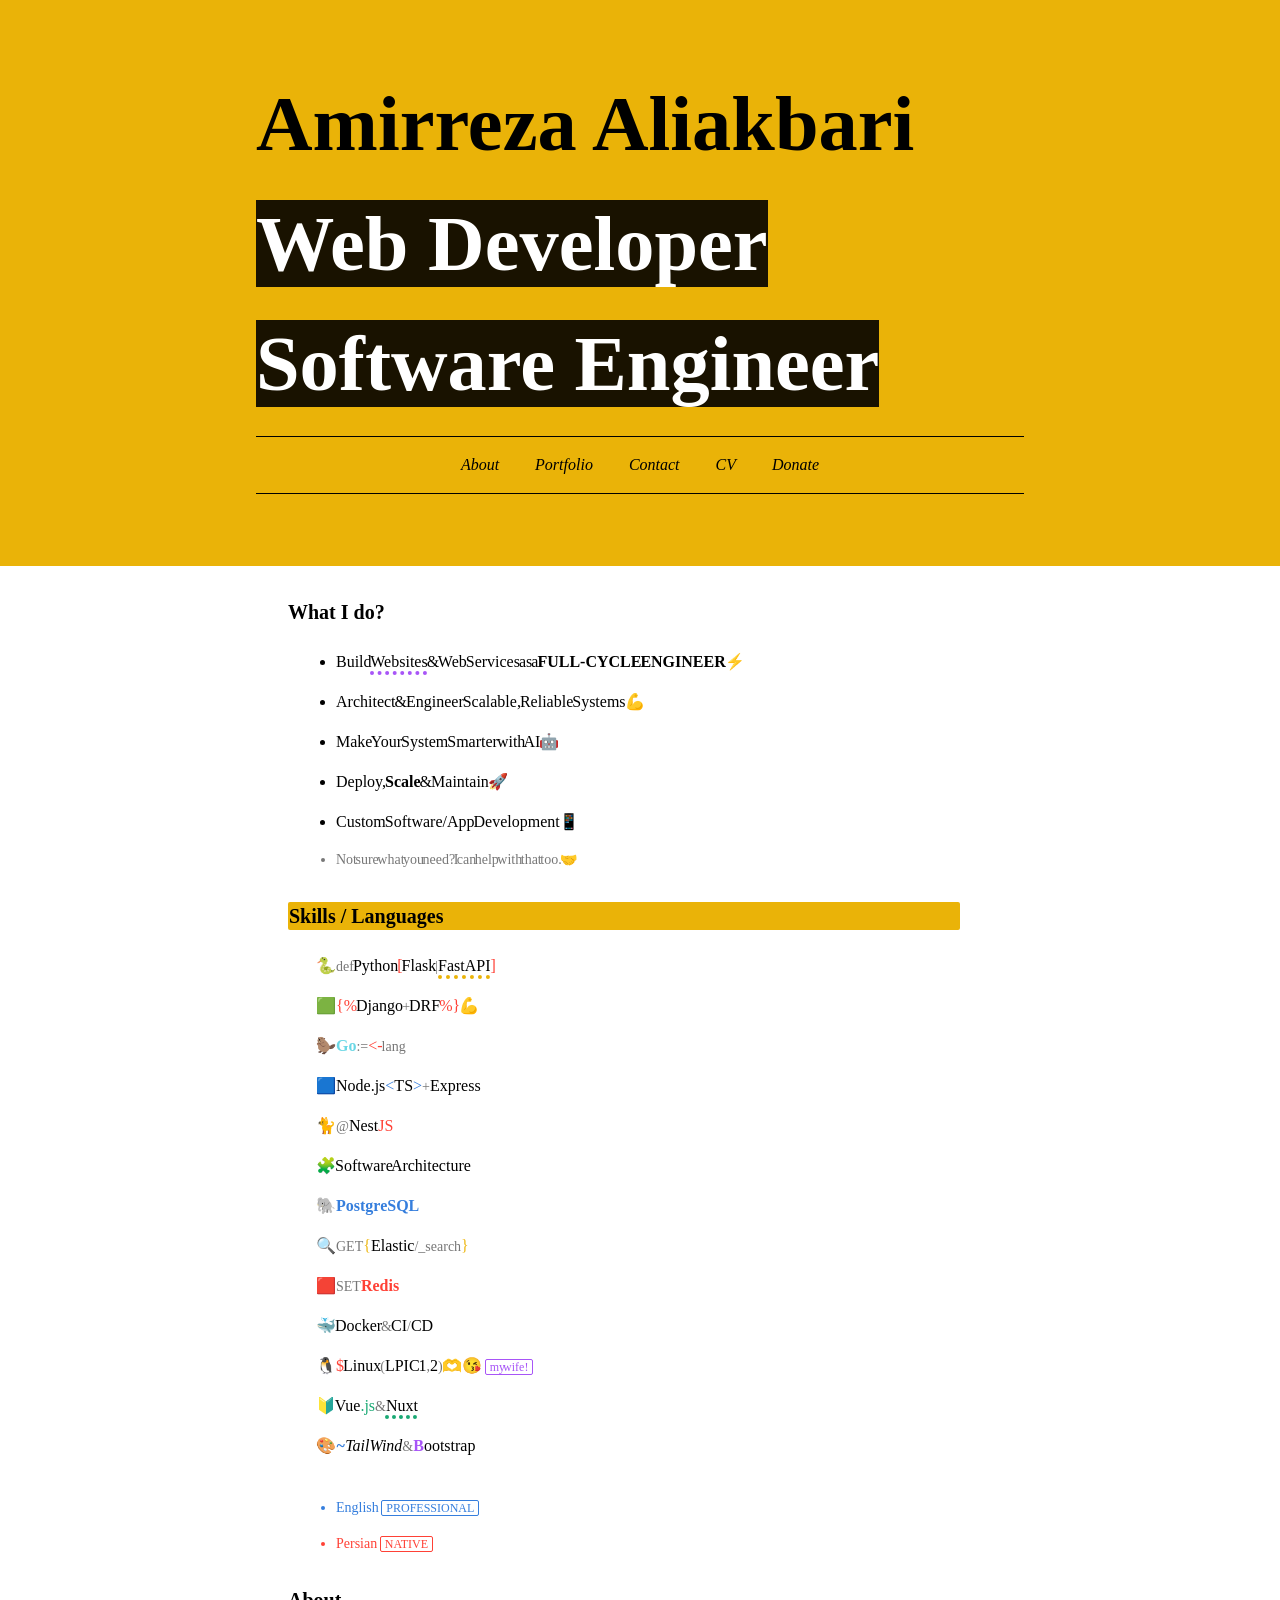
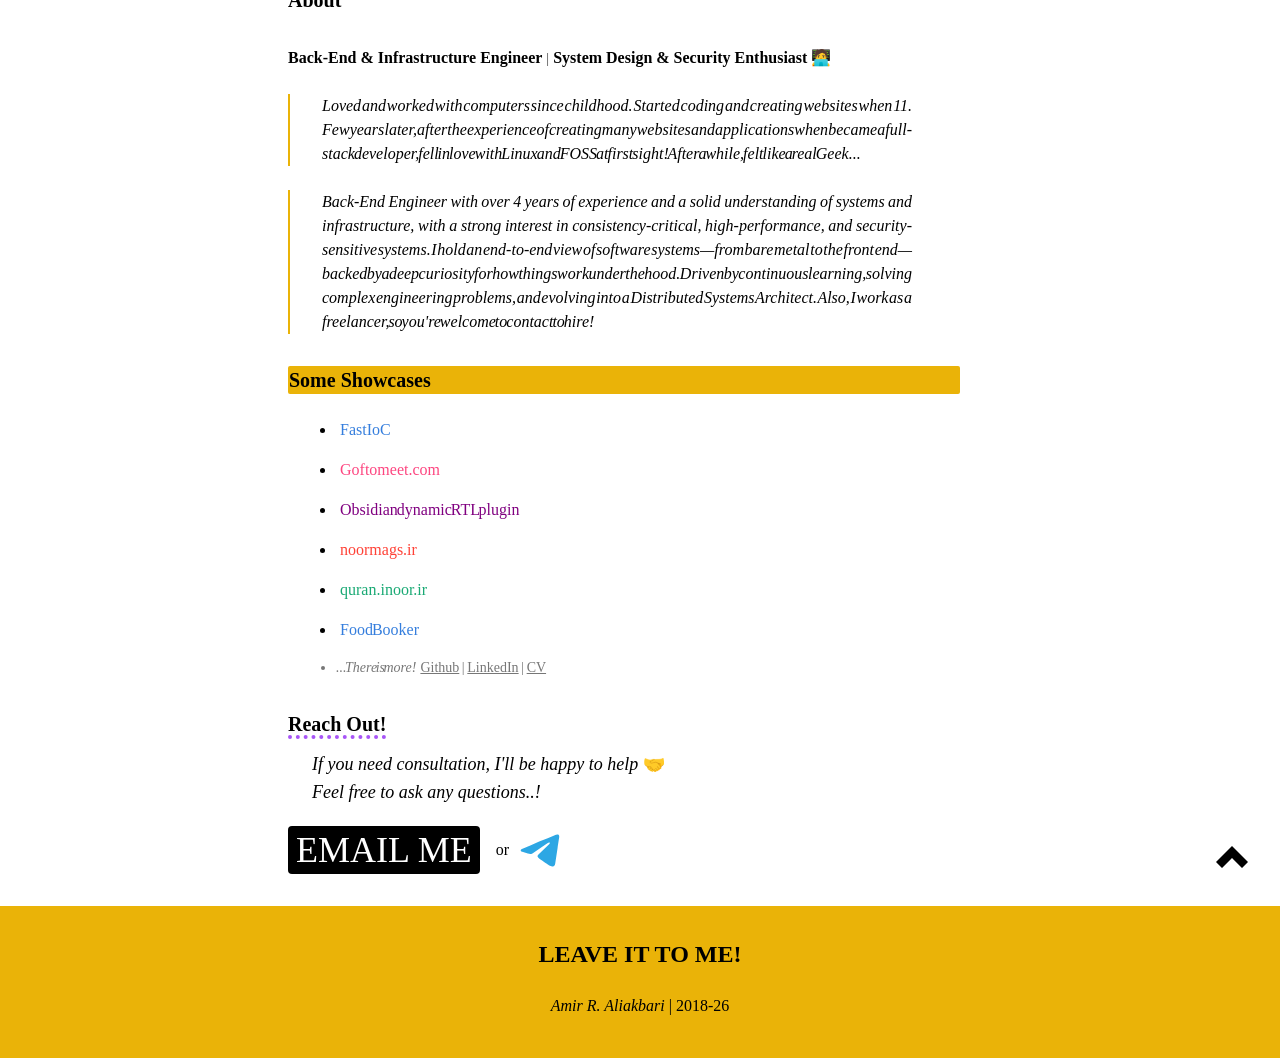
==== commit 8a934e98: "Tue  4 Aug 18:07:16 +0330 2026" ====
--- a/index.html
+++ b/index.html
@@ -42,7 +42,7 @@
         </div>
         <div class="pt-4" id="social">
           <a href="https://twitter.com/OpenMindAmir" id="twitter" target="_blank"></a>
-          <a href="https://linkedin.com/in/OpenMindAmir" id="linkedin" target="_blank"></a>
+          <a href="https://www.linkedin.com/in/openmindamir" id="linkedin" target="_blank"></a>
           <a href="https://github.com/OpenMindAmir" id="github" target="_blank"></a>
           <a href="https://gravatar.com/thesigmaamir" id="gravatar" target="_blank"></a>
           <a href="https://WalkingDeadAmir.t.me" id="telegram" target="_blank"></a>
@@ -172,7 +172,7 @@
       while, felt like a real Geek...
     </p>
     <p class="about mt-6">
-      Back-End Engineer with a solid understanding of systems and infrastructure, with a strong interest in
+      Back-End Engineer with over 4 years of experience and a solid understanding of systems and infrastructure, with a strong interest in
       consistency-critical, high-performance, and security-sensitive systems. I hold an end-to-end view of software
       systems—from bare metal to the front end—backed by a deep curiosity for how things work under the hood. Driven by
       continuous learning, solving complex engineering problems, and evolving into a Distributed Systems Architect.
@@ -212,7 +212,7 @@
           <a href="https://github.com/OpenMindAmir" class="hover:bg-[#777] underline hover:no-underline" target="_blank"
             title="GitHub | Amirreza Aliakbari">Github</a>
           |
-          <a href="https://linkedin.com/in/OpenMindAmir" class="hover:bg-[#357edd] underline hover:no-underline"
+          <a href="https://www.linkedin.com/in/OpenMindAmir" class="hover:bg-[#357edd] underline hover:no-underline"
             target="_blank" title="LinkedIn | Amirreza Aliakbari">LinkedIn</a>
           |
           <a href="/cv" class="hover:bg-yellow-500 underline hover:no-underline cv" target="_blank"
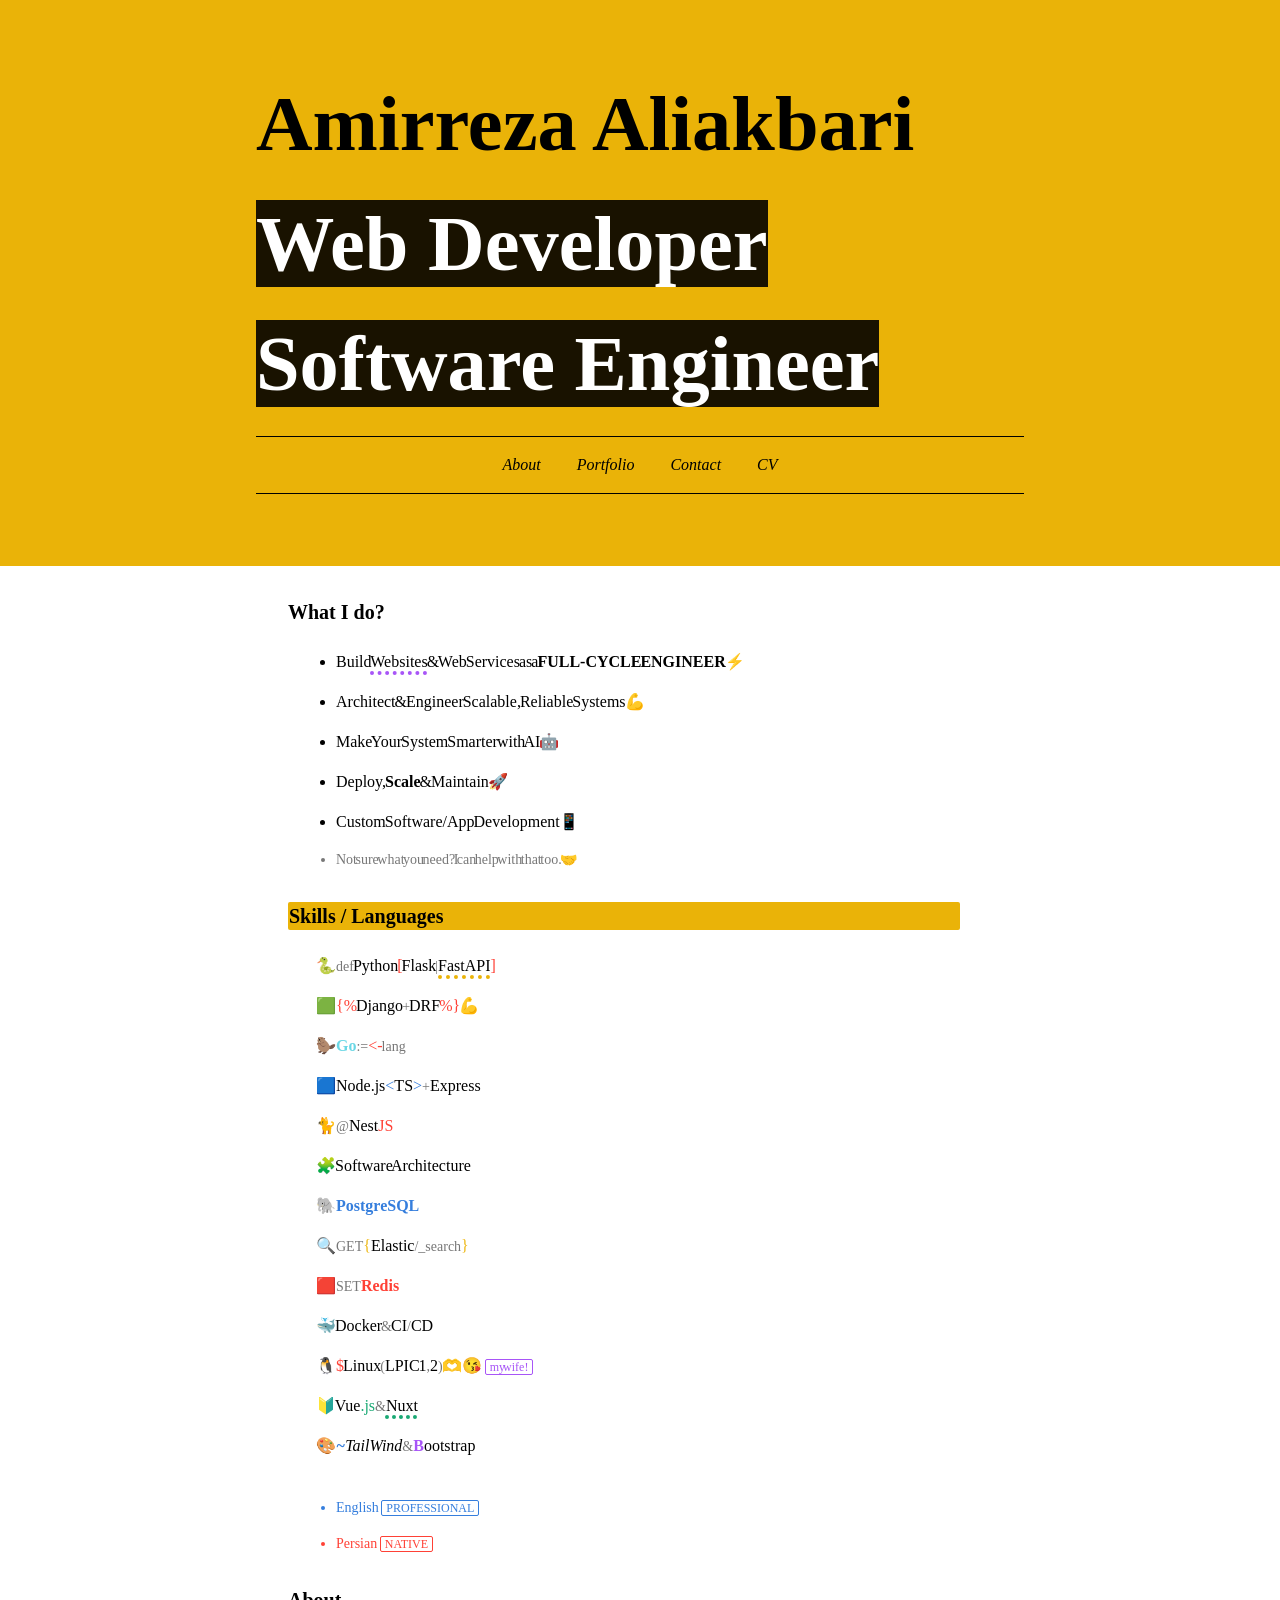
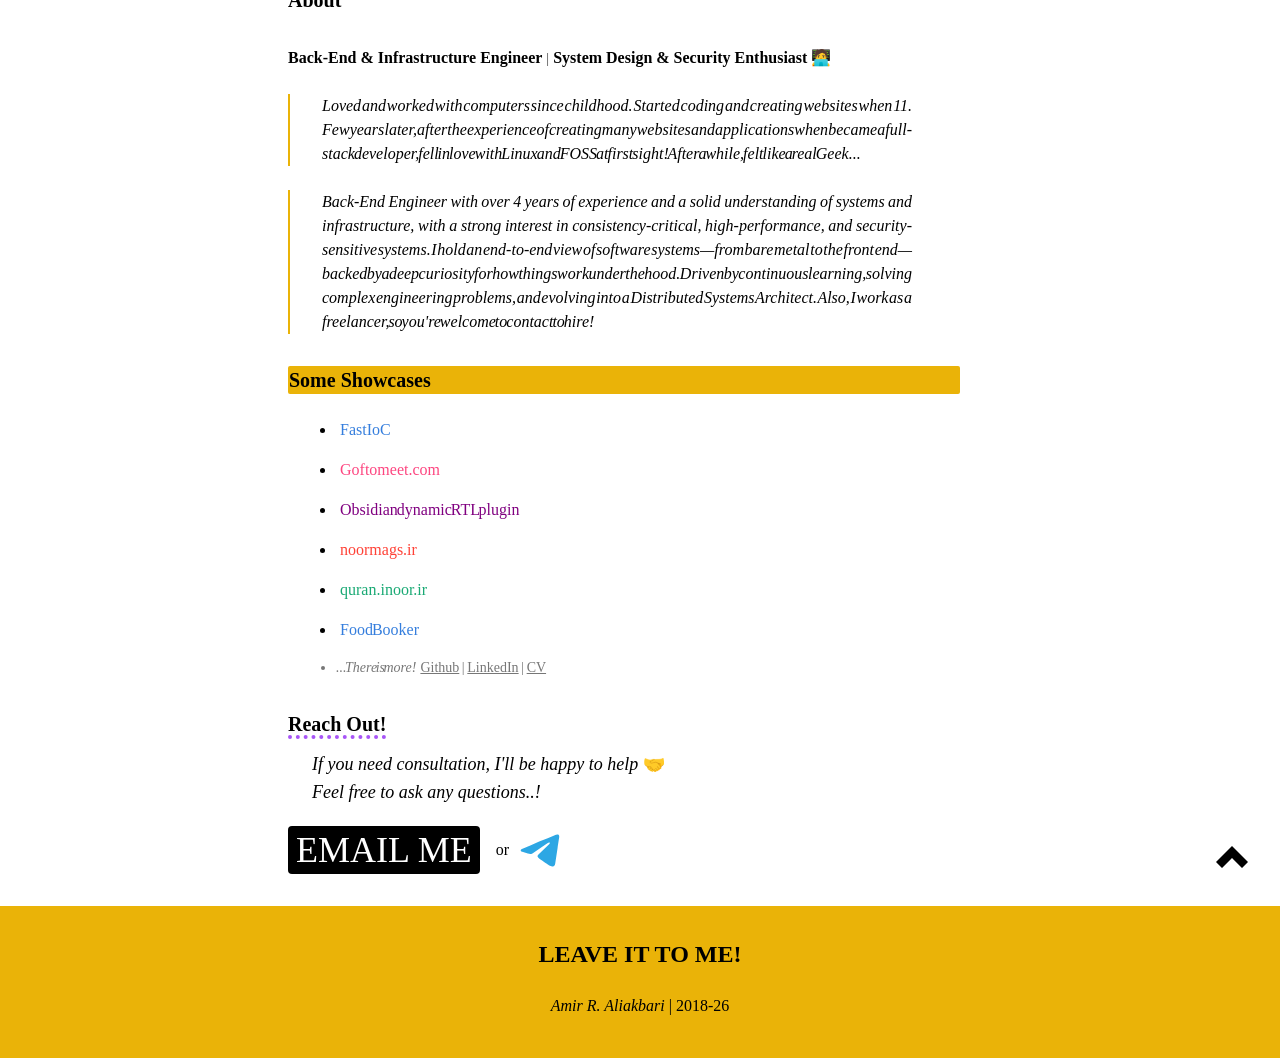
==== commit 451b46f9: "Fri 21 Aug 16:40:44 +0330 2026" ====
--- a/index.html
+++ b/index.html
@@ -37,7 +37,7 @@
           <a href="#portfolio">Portfolio</a>
           <a href="#contact">Contact</a>
           <a href="/cv" target="_blank">CV</a>
-          <a href="/donate">Donate</a>
+          <!-- <a href="/donate">Donate</a> -->
           <!-- <a href="https://virgool.io/@AmirTheFree" target="_blank">Blog</a> -->
         </div>
         <div class="pt-4" id="social">
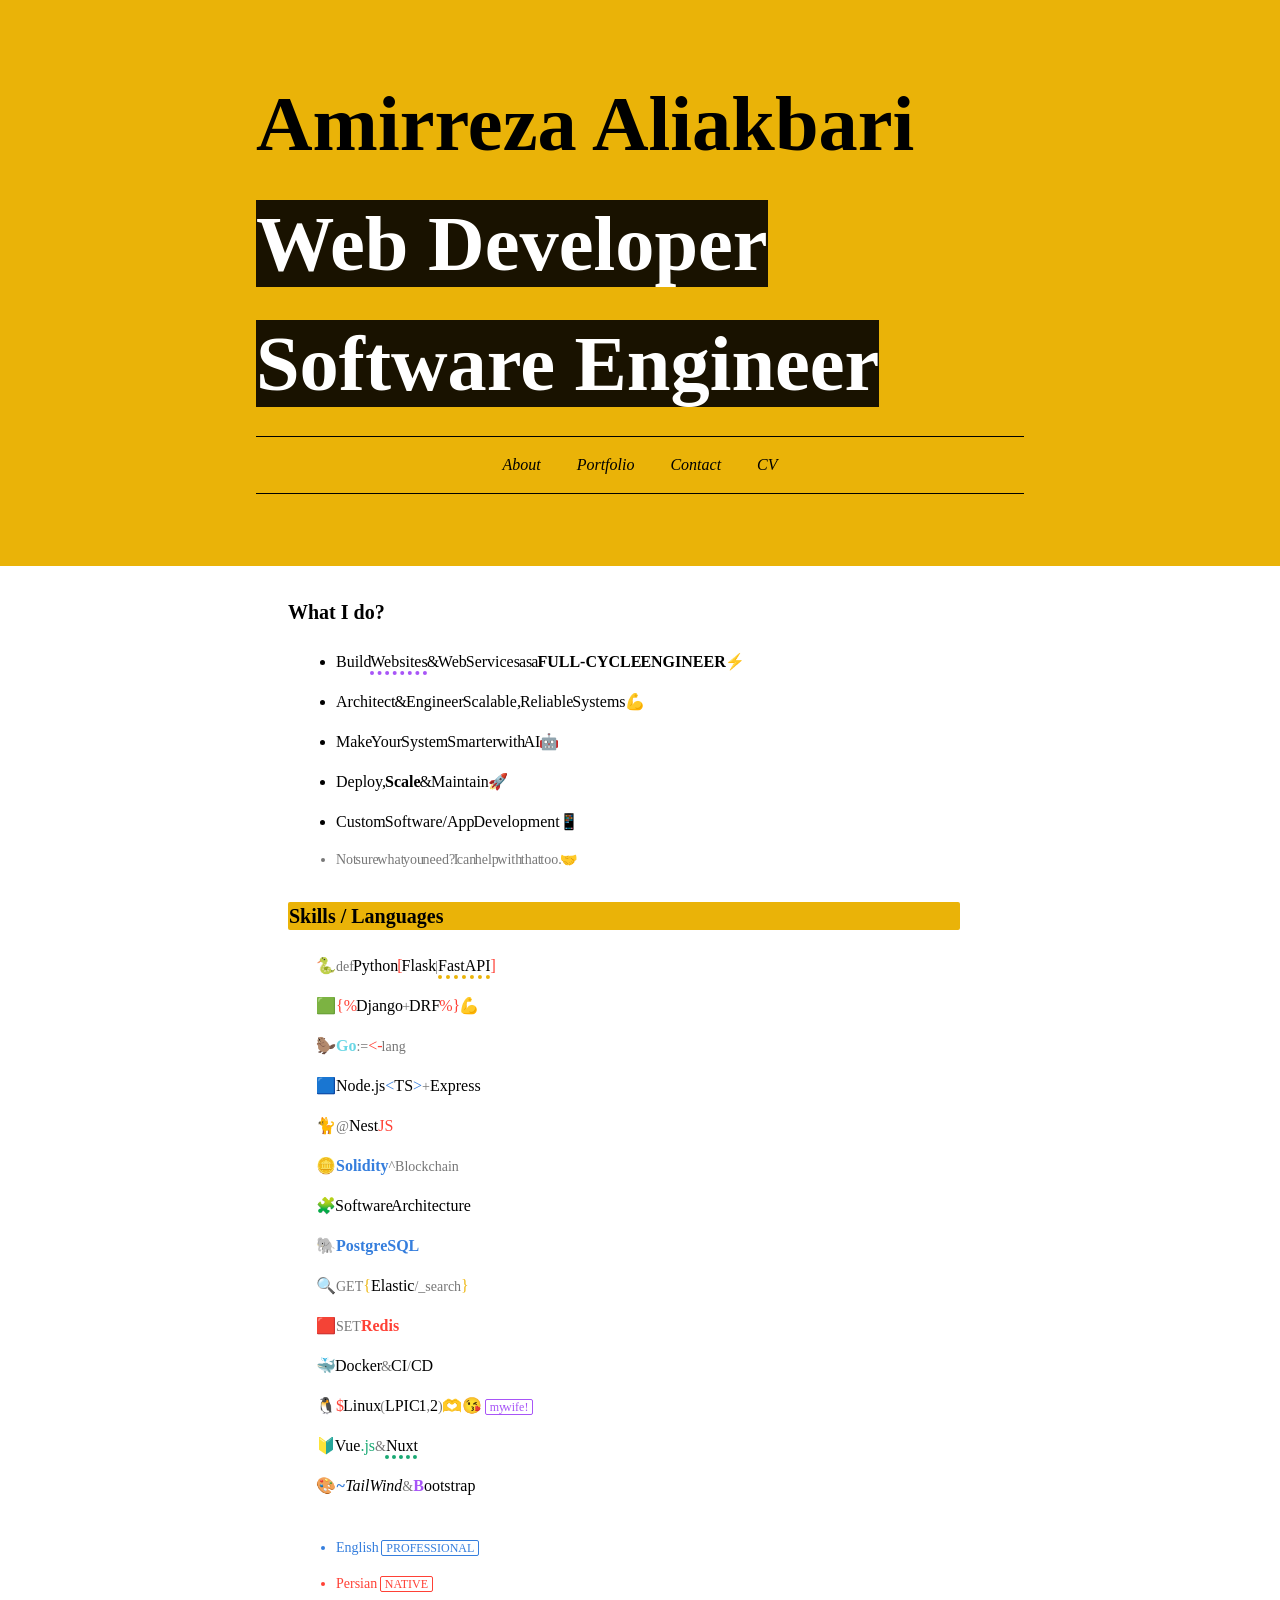
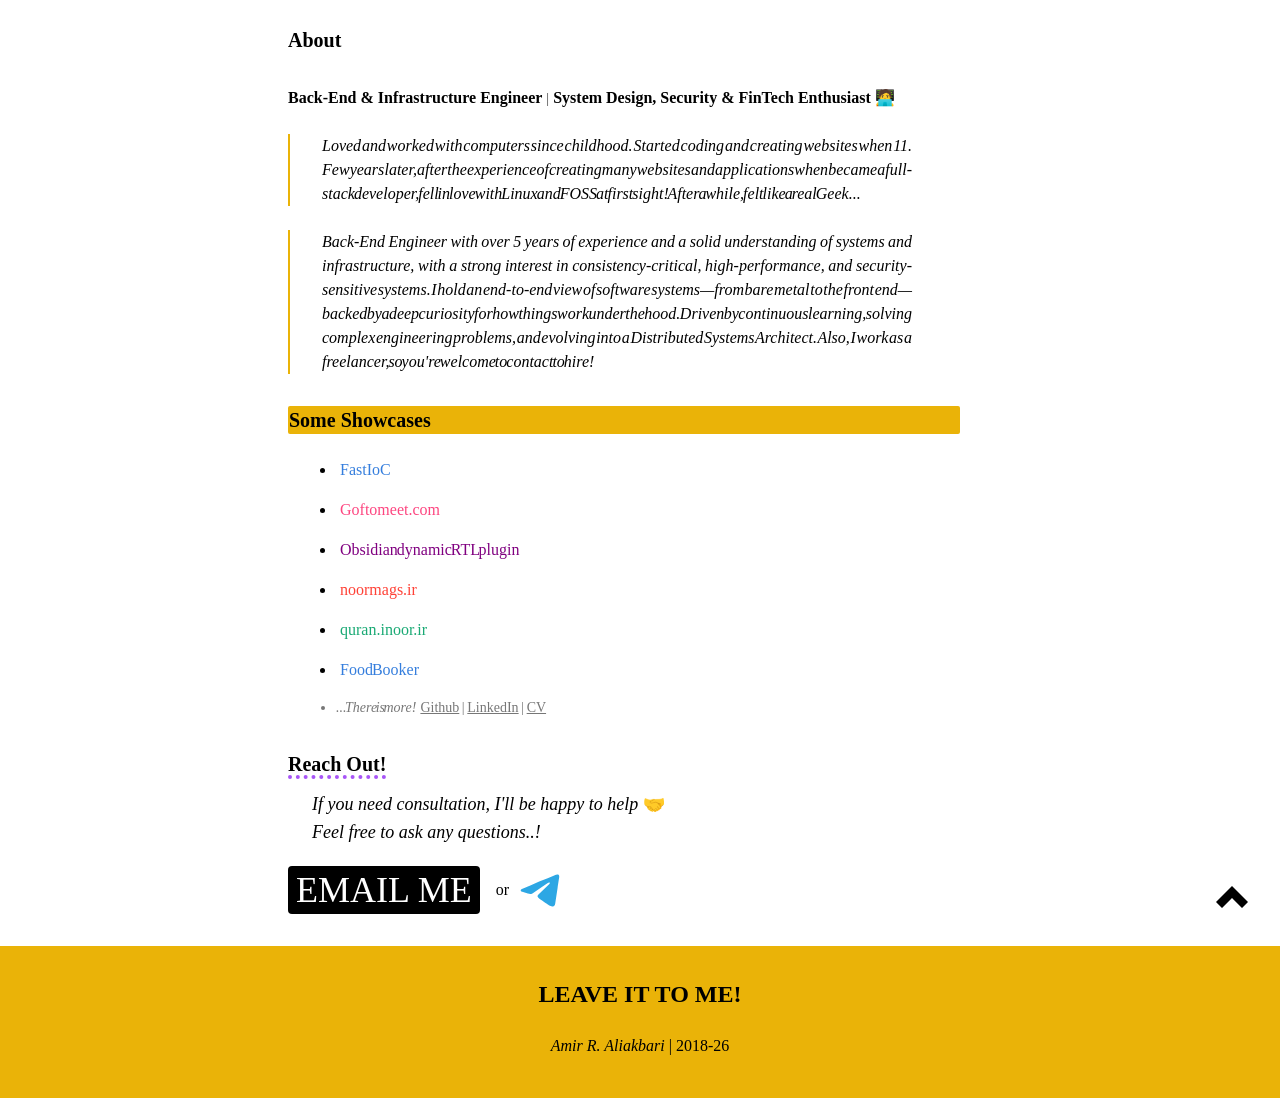
==== commit 4ad3fa77: "Mon  9 Nov 11:18:54 +0330 2026" ====
--- a/index.html
+++ b/index.html
@@ -101,6 +101,7 @@
           class="bg-white text-black rounded">Ex</span>press
       </li>
       <li class="emitem before:content-['🐈']"> <span class="gray">@</span>Nest<span class="red">JS</span>
+      <li class="emitem before:content-['🪙']"> <span class="blue font-semibold">Solidity</span> <span class="gray">^Blockchain</span></li>
       <li class="emitem before:content-['🧩']"> Software Architecture </li>
       <li class="emitem before:content-['🐘']">
         <span class="blue font-semibold">PostgreSQL</span>
@@ -162,7 +163,7 @@
       </li> -->
     </ul>
     <h3 id="about">About</h3>
-    <p class="mt-8 font-bold">Back-End & Infrastructure Engineer <span class="gray">|</span> System Design & Security
+    <p class="mt-8 font-bold">Back-End & Infrastructure Engineer <span class="gray">|</span> System Design, Security & FinTech
       Enthusiast 🧑‍💻</p>
     <p class="about mt-6">
       Loved and worked with computers since childhood. Started coding and
@@ -172,7 +173,7 @@
       while, felt like a real Geek...
     </p>
     <p class="about mt-6">
-      Back-End Engineer with over 4 years of experience and a solid understanding of systems and infrastructure, with a strong interest in
+      Back-End Engineer with over 5 years of experience and a solid understanding of systems and infrastructure, with a strong interest in
       consistency-critical, high-performance, and security-sensitive systems. I hold an end-to-end view of software
       systems—from bare metal to the front end—backed by a deep curiosity for how things work under the hood. Driven by
       continuous learning, solving complex engineering problems, and evolving into a Distributed Systems Architect.
--- a/style.min.css
+++ b/style.min.css
@@ -1 +1 @@
-/*! tailwindcss v3.4.1 | MIT License | https://tailwindcss.com*/*,:after,:before{box-sizing:border-box;border:0 solid #e5e7eb}:after,:before{--tw-content:""}:host,html{line-height:1.5;-webkit-text-size-adjust:100%;-moz-tab-size:4;-o-tab-size:4;tab-size:4;font-family:FiraSans;font-feature-settings:normal;font-variation-settings:normal;-webkit-tap-highlight-color:transparent}body{margin:0;line-height:inherit}hr{height:0;color:inherit;border-top-width:1px}abbr:where([title]){-webkit-text-decoration:underline dotted;text-decoration:underline dotted}h1,h2,h3,h4,h5,h6{font-size:inherit;font-weight:inherit}a{color:inherit;text-decoration:inherit}b,strong{font-weight:bolder}code,kbd,pre,samp{font-family:FiraMono;font-feature-settings:normal;font-variation-settings:normal;font-size:1em}small{font-size:80%}sub,sup{font-size:75%;line-height:0;position:relative;vertical-align:initial}sub{bottom:-.25em}sup{top:-.5em}table{text-indent:0;border-color:inherit;border-collapse:collapse}button,input,optgroup,select,textarea{font-family:inherit;font-feature-settings:inherit;font-variation-settings:inherit;font-size:100%;font-weight:inherit;line-height:inherit;color:inherit;margin:0;padding:0}button,select{text-transform:none}[type=button],[type=reset],[type=submit],button{-webkit-appearance:button;background-color:initial;background-image:none}:-moz-focusring{outline:auto}:-moz-ui-invalid{box-shadow:none}progress{vertical-align:initial}::-webkit-inner-spin-button,::-webkit-outer-spin-button{height:auto}[type=search]{-webkit-appearance:textfield;outline-offset:-2px}::-webkit-search-decoration{-webkit-appearance:none}::-webkit-file-upload-button{-webkit-appearance:button;font:inherit}summary{display:list-item}blockquote,dd,dl,figure,h1,h2,h3,h4,h5,h6,hr,p,pre{margin:0}fieldset{margin:0}fieldset,legend{padding:0}menu,ol,ul{list-style:none;margin:0;padding:0}dialog{padding:0}textarea{resize:vertical}input::-moz-placeholder,textarea::-moz-placeholder{opacity:1;color:#9ca3af}input::placeholder,textarea::placeholder{opacity:1;color:#9ca3af}[role=button],button{cursor:pointer}:disabled{cursor:default}audio,canvas,embed,iframe,img,object,svg,video{display:block;vertical-align:middle}img,video{max-width:100%;height:auto}[hidden]{display:none}::-moz-selection{--tw-bg-opacity:1;background-color:rgb(234 179 8/var(--tw-bg-opacity));--tw-text-opacity:1;color:rgb(0 0 0/var(--tw-text-opacity))}::selection{--tw-bg-opacity:1;background-color:rgb(234 179 8/var(--tw-bg-opacity));--tw-text-opacity:1;color:rgb(0 0 0/var(--tw-text-opacity))}@media only screen and (min-width:1641px){html{zoom:1.25}}@media only screen and (min-width:2047px){html{zoom:1.5}}@media only screen and (min-width:2450px){html{zoom:1.75}}@media only screen and (min-width:2800px){html{zoom:1.85}}@media only screen and (min-width:3000px){html{zoom:2}}@media only screen and (min-width:3382px){html{zoom:2.6}}@media only screen and (min-width:4293px){html{zoom:3.3}}@media only screen and (min-width:5203px){html{zoom:4}}@media only screen and (min-width:6504px){html{zoom:5}}@media only screen and (min-width:8455px){html{zoom:6.5}}@font-face{font-family:Vazir;src:url(/assets/fonts/Vazirmatn-Variable.woff2)}@font-face{font-family:FiraSans;src:url(/assets/fonts/FiraSans-Regular.woff2);font-style:normal}@font-face{font-family:FiraSans;src:url(/assets/fonts/FiraSans-Italic.woff2);font-style:italic}@font-face{font-family:FiraSansBold;src:url(/assets/fonts/FiraSans-ExtraBold.woff2);font-style:normal}@font-face{font-family:FiraMono;src:url(/assets/fonts/FiraMono-Regular.woff2)}*,::backdrop,:after,:before{--tw-border-spacing-x:0;--tw-border-spacing-y:0;--tw-translate-x:0;--tw-translate-y:0;--tw-rotate:0;--tw-skew-x:0;--tw-skew-y:0;--tw-scale-x:1;--tw-scale-y:1;--tw-pan-x: ;--tw-pan-y: ;--tw-pinch-zoom: ;--tw-scroll-snap-strictness:proximity;--tw-gradient-from-position: ;--tw-gradient-via-position: ;--tw-gradient-to-position: ;--tw-ordinal: ;--tw-slashed-zero: ;--tw-numeric-figure: ;--tw-numeric-spacing: ;--tw-numeric-fraction: ;--tw-ring-inset: ;--tw-ring-offset-width:0px;--tw-ring-offset-color:#fff;--tw-ring-color:#3b82f680;--tw-ring-offset-shadow:0 0 #0000;--tw-ring-shadow:0 0 #0000;--tw-shadow:0 0 #0000;--tw-shadow-colored:0 0 #0000;--tw-blur: ;--tw-brightness: ;--tw-contrast: ;--tw-grayscale: ;--tw-hue-rotate: ;--tw-invert: ;--tw-saturate: ;--tw-sepia: ;--tw-drop-shadow: ;--tw-backdrop-blur: ;--tw-backdrop-brightness: ;--tw-backdrop-contrast: ;--tw-backdrop-grayscale: ;--tw-backdrop-hue-rotate: ;--tw-backdrop-invert: ;--tw-backdrop-opacity: ;--tw-backdrop-saturate: ;--tw-backdrop-sepia: }#nav>a{padding-left:2px;padding-right:2px;font-size:1rem;line-height:1.5rem;font-style:italic;--tw-text-opacity:1;color:rgb(0 0 0/var(--tw-text-opacity))}#nav>a:hover{text-decoration-line:underline}@media (min-width:391px){#nav>a{padding-left:6px;padding-right:6px}}@media (min-width:651px){#nav>a{padding-left:.75rem;padding-right:.75rem}}@media (min-width:768px){#nav>a{padding-left:1rem;padding-right:1rem}}#social>a{display:inline-block;padding-left:3px;padding-right:3px}@media (min-width:289px){#social>a{padding-left:.5rem;padding-right:.5rem}}@media (min-width:651px){#social>a{padding-left:.75rem;padding-right:.75rem}}#social>a>svg{transition-property:fill;transition-duration:.15s;transition-timing-function:cubic-bezier(.4,0,.2,1);width:2rem;fill:#000}@media (min-width:651px){#social>a>svg{width:3rem}}h3{margin-top:2rem;font-size:1.25rem;line-height:1.75rem;font-weight:700}li{margin-inline-start:2rem;padding-top:1rem}@media (min-width:768px){li{margin-inline-start:3rem}}li:lang(en){word-spacing:-5px;font-family:FiraMono}ul{margin-top:.5rem;list-style-type:disc}.level{margin-inline-start:.25rem;border-radius:.125rem;border-width:1px;--tw-border-opacity:1;border-color:rgb(168 85 247/var(--tw-border-opacity));padding-left:.25rem;padding-right:.25rem;font-size:10px;--tw-text-opacity:1;color:rgb(168 85 247/var(--tw-text-opacity))}@media (min-width:768px){.level{font-size:.75rem;line-height:1rem}}.red{color:rgb(255 65 54/var(--tw-text-opacity))}.gray,.red{--tw-text-opacity:1}.gray{font-size:.75rem;line-height:1rem;color:rgb(119 119 119/var(--tw-text-opacity))}@media (min-width:768px){.gray{font-size:.875rem;line-height:1.25rem}}.green{color:rgb(25 169 116/var(--tw-text-opacity))}.blue,.green{--tw-text-opacity:1}.blue{color:rgb(53 126 221/var(--tw-text-opacity))}.purple{--tw-text-opacity:1;color:rgb(168 85 247/var(--tw-text-opacity))}.lang{font-size:.75rem;line-height:1rem}@media (min-width:768px){.lang{font-size:.875rem;line-height:1.25rem}}.about{border-inline-start-width:2px;--tw-border-opacity:1;border-color:rgb(234 179 8/var(--tw-border-opacity));padding-inline-start:2rem;font-style:italic}@media (min-width:768px){.about{max-width:65%;text-align:justify;word-spacing:normal}}.about{text-justify:inter-charachter}.about:lang(en){word-spacing:-5px;font-family:FiraMono}#portfo>li>a,#portfo>li>span>a,.hoverbutton{transition-property:background-color,color;transition-duration:.15s;transition-timing-function:cubic-bezier(.4,0,.2,1);border-radius:.25rem;padding:.25rem}#portfo>li>a:hover,#portfo>li>span>a:hover,.hoverbutton:hover{--tw-text-opacity:1;color:rgb(0 0 0/var(--tw-text-opacity))}@media (prefers-color-scheme:dark){#portfo>li>a:hover,#portfo>li>span>a:hover,.hoverbutton:hover{--tw-text-opacity:1;color:rgb(255 255 255/var(--tw-text-opacity))}}.BackgroundTextTransition{transition-property:background-color,color;transition-duration:.15s;transition-timing-function:cubic-bezier(.4,0,.2,1)}.FillTransition{transition-property:fill;transition-duration:.15s;transition-timing-function:cubic-bezier(.4,0,.2,1)}.TapeHeader{border-radius:.125rem;padding-left:1px;padding-right:1px;--tw-text-opacity:1;color:rgb(0 0 0/var(--tw-text-opacity))}@media (min-width:768px){.TapeHeader{max-width:70%}}.card{margin-bottom:2rem;display:block;border-radius:.5rem;--tw-bg-opacity:1;background-color:rgb(255 255 255/var(--tw-bg-opacity));padding:1rem;--tw-shadow:0 10px 15px -3px #0000001a,0 4px 6px -4px #0000001a;--tw-shadow-colored:0 10px 15px -3px var(--tw-shadow-color),0 4px 6px -4px var(--tw-shadow-color);box-shadow:var(--tw-ring-offset-shadow,0 0 #0000),var(--tw-ring-shadow,0 0 #0000),var(--tw-shadow)}@media (min-width:651px){.card{margin-left:.75rem;margin-right:.75rem;display:inline-block}}@media (prefers-color-scheme:dark){.card{--tw-bg-opacity:1;background-color:rgb(50 56 62/var(--tw-bg-opacity));--tw-shadow-color:#1a1a1a;--tw-shadow:var(--tw-shadow-colored)}}.card>h4{margin-bottom:1rem;font-family:FiraSansBold}.card>h4:lang(fa){font-family:Vazir;font-weight:700}.card>img{border-radius:.25rem}.card>.tokens{margin-top:.75rem}.card>.tokens>div{position:relative;display:inline-block;width:-moz-max-content;width:max-content}.card>.tokens>div:hover>span{opacity:1}.card>.tokens>div>svg{display:inline-block;width:2rem;max-width:2rem}.card>.tokens>div>span{word-spacing:-5px;pointer-events:none;position:absolute;top:-2.25rem;width:-moz-max-content;width:max-content;border-radius:.25rem;--tw-bg-opacity:1;background-color:rgb(51 51 51/var(--tw-bg-opacity));padding:.25rem;font-family:FiraMono;--tw-text-opacity:1;color:rgb(255 255 255/var(--tw-text-opacity));opacity:0;transition-property:opacity;transition-timing-function:cubic-bezier(.4,0,.2,1);transition-duration:.15s}@media (prefers-color-scheme:dark){.card>.tokens>div>span{--tw-bg-opacity:1;background-color:rgb(204 204 204/var(--tw-bg-opacity));--tw-text-opacity:1;color:rgb(0 0 0/var(--tw-text-opacity))}}.card>.tokens>div>span{-webkit-clip-path:polygon(0 0,0 87%,48% 87%,50% 100%,52% 87%,100% 87%,100% 0);clip-path:polygon(0 0,0 87%,48% 87%,50% 100%,52% 87%,100% 87%,100% 0)}.card>input{word-spacing:-5px;margin-top:.75rem;display:block;border-radius:.25rem;background-color:rgb(237 237 237/var(--tw-bg-opacity));padding:.25rem;text-align:center;font-family:FiraMono;max-width:-webkit-fill-available}.card>a>button,.card>button,.card>input{--tw-bg-opacity:1;--tw-text-opacity:1;color:rgb(0 0 0/var(--tw-text-opacity))}.card>a>button,.card>button{margin-top:1.25rem;margin-inline-end:.5rem;margin-bottom:.5rem;border-radius:.5rem;background-color:rgb(234 179 8/var(--tw-bg-opacity));padding:.625rem 1.25rem;font-size:.875rem;line-height:1.25rem;font-weight:500}.card>a>button:hover,.card>button:hover{--tw-bg-opacity:1;background-color:rgb(250 204 21/var(--tw-bg-opacity))}.card>a>button:focus,.card>button:focus{outline:2px solid #0000;outline-offset:2px;--tw-ring-offset-shadow:var(--tw-ring-inset) 0 0 0 var(--tw-ring-offset-width) var(--tw-ring-offset-color);--tw-ring-shadow:var(--tw-ring-inset) 0 0 0 calc(4px + var(--tw-ring-offset-width)) var(--tw-ring-color);box-shadow:var(--tw-ring-offset-shadow),var(--tw-ring-shadow),var(--tw-shadow,0 0 #0000);--tw-ring-opacity:1;--tw-ring-color:rgb(254 240 138/var(--tw-ring-opacity))}.card>a>button,.card>button{max-width:-webkit-fill-available}@keyframes flashDark{0%{text-shadow:none}50%{text-shadow:0 0 2px #ceb4fe}to{text-shadow:none}}@keyframes flashLight{0%{text-shadow:none}50%{text-shadow:0 0 2px #ceb4fe}to{text-shadow:none}}@keyframes shine{0%,10%{background-position:-125px}20%{background-position:0 0}90%{background-position:100% 0}to{background-position:125px}}h2{margin-bottom:.75rem;font-size:1.25rem;line-height:1.75rem;font-weight:700}#skills>div{margin-top:1.25rem;margin-bottom:1.25rem}#skills>div>span{margin-top:.25rem;margin-bottom:.25rem;display:block;padding-inline-start:1rem}#skills>div>span>span>svg{margin-inline-end:.25rem;display:inline-block;max-height:5rem;max-width:1.25rem}#skills:lang(fa)>div>span>span{word-spacing:normal}.absolute{position:absolute}.relative{position:relative}.bottom-\[80\%\]{bottom:80%}.end-3{inset-inline-end:.75rem}.start-\[92\%\]{inset-inline-start:92%}.start-\[95\%\]{inset-inline-start:95%}.top-2{top:.5rem}.top-3{top:.75rem}.z-10{z-index:10}.mx-auto{margin-left:auto;margin-right:auto}.my-auto{margin-top:auto;margin-bottom:auto}.me-1{margin-inline-end:.25rem}.me-2{margin-inline-end:.5rem}.me-auto{margin-inline-end:auto}.ms-0{margin-inline-start:0}.ms-1{margin-inline-start:.25rem}.ms-auto{margin-inline-start:auto}.mt-2{margin-top:.5rem}.mt-3{margin-top:.75rem}.mt-5{margin-top:1.25rem}.mt-6{margin-top:1.5rem}.mt-8{margin-top:2rem}.mt-auto{margin-top:auto}.block{display:block}.inline-block{display:inline-block}.flex{display:flex}.inline-flex{display:inline-flex}.h-3{height:.75rem}.h-56{height:14rem}.h-6{height:1.5rem}.h-full{height:100%}.max-h-10{max-height:2.5rem}.w-10{width:2.5rem}.w-3{width:.75rem}.w-6{width:1.5rem}.w-7{width:1.75rem}.w-8{width:2rem}.w-full{width:100%}.max-w-6{max-width:1.5rem}.rotate-180{--tw-rotate:180deg}.rotate-180,.transform{transform:translate(var(--tw-translate-x),var(--tw-translate-y)) rotate(var(--tw-rotate)) skewX(var(--tw-skew-x)) skewY(var(--tw-skew-y)) scaleX(var(--tw-scale-x)) scaleY(var(--tw-scale-y))}@keyframes ping{75%,to{transform:scale(2);opacity:0}}.animate-ping{animation:ping 1s cubic-bezier(0,0,.2,1) infinite}.justify-center{justify-content:center}.scroll-smooth{scroll-behavior:smooth}.rounded{border-radius:.25rem}.rounded-full{border-radius:9999px}.rounded-lg{border-radius:.5rem}.rounded-sm{border-radius:.125rem}.border-y{border-top-width:1px;border-bottom-width:1px}.border-\[\#19a974\]{--tw-border-opacity:1;border-color:rgb(25 169 116/var(--tw-border-opacity))}.border-\[\#357edd\]{--tw-border-opacity:1;border-color:rgb(53 126 221/var(--tw-border-opacity))}.border-\[\#ff4136\]{--tw-border-opacity:1;border-color:rgb(255 65 54/var(--tw-border-opacity))}.border-y-black{--tw-border-opacity:1;border-top-color:rgb(0 0 0/var(--tw-border-opacity));border-bottom-color:rgb(0 0 0/var(--tw-border-opacity))}.bg-\[\#00e700\]{--tw-bg-opacity:1;background-color:rgb(0 231 0/var(--tw-bg-opacity))}.bg-\[\#00ff00\]{--tw-bg-opacity:1;background-color:rgb(0 255 0/var(--tw-bg-opacity))}.bg-\[\#191200\]{--tw-bg-opacity:1;background-color:rgb(25 18 0/var(--tw-bg-opacity))}.bg-\[\#3178c6\]{--tw-bg-opacity:1;background-color:rgb(49 120 198/var(--tw-bg-opacity))}.bg-\[\#ededed\]{--tw-bg-opacity:1;background-color:rgb(237 237 237/var(--tw-bg-opacity))}.bg-\[\#efd91c\]{--tw-bg-opacity:1;background-color:rgb(239 217 28/var(--tw-bg-opacity))}.bg-black{--tw-bg-opacity:1;background-color:rgb(0 0 0/var(--tw-bg-opacity))}.bg-white{--tw-bg-opacity:1;background-color:rgb(255 255 255/var(--tw-bg-opacity))}.bg-yellow-500{--tw-bg-opacity:1;background-color:rgb(234 179 8/var(--tw-bg-opacity))}.fill-\[\#2da7e4\]{fill:#2da7e4}.fill-black{fill:#000}.p-1{padding:.25rem}.p-4{padding:1rem}.px-2{padding-left:.5rem;padding-right:.5rem}.px-8{padding-left:2rem;padding-right:2rem}.py-4{padding-top:1rem;padding-bottom:1rem}.pb-10{padding-bottom:2.5rem}.pl-\[1px\]{padding-left:1px}.pr-\[3px\]{padding-right:3px}.ps-1{padding-inline-start:.25rem}.ps-6{padding-inline-start:1.5rem}.pt-1{padding-top:.25rem}.pt-4{padding-top:1rem}.pt-8{padding-top:2rem}.pt-\[2px\]{padding-top:2px}.font-sans{font-family:FiraSans}.font-serif{font-family:FiraSansBold}.text-2xl{font-size:1.5rem;line-height:2rem}.text-2xl\/9{font-size:1.5rem;line-height:2.25rem}.text-2xl\/\[2\.75rem\]{font-size:1.5rem;line-height:2.75rem}.text-3xl{font-size:1.875rem;line-height:2.25rem}.text-4xl{font-size:2.25rem;line-height:2.5rem}.text-lg{font-size:1.125rem;line-height:1.75rem}.text-sm\/7{font-size:.875rem;line-height:1.75rem}.font-black{font-weight:900}.font-bold{font-weight:700}.font-semibold{font-weight:600}.italic{font-style:italic}.not-italic{font-style:normal}.text-\[\#6ad7e5\]{--tw-text-opacity:1;color:rgb(106 215 229/var(--tw-text-opacity))}.text-\[\#800080\]{--tw-text-opacity:1;color:rgb(128 0 128/var(--tw-text-opacity))}.text-\[\#cf649a\]{--tw-text-opacity:1;color:rgb(207 100 154/var(--tw-text-opacity))}.text-\[\#eeb814\]{--tw-text-opacity:1;color:rgb(238 184 20/var(--tw-text-opacity))}.text-\[\#fd4680\]{--tw-text-opacity:1;color:rgb(253 70 128/var(--tw-text-opacity))}.text-black{--tw-text-opacity:1;color:rgb(0 0 0/var(--tw-text-opacity))}.text-white{--tw-text-opacity:1;color:rgb(255 255 255/var(--tw-text-opacity))}.underline{text-decoration-line:underline}.decoration-\[\#19a974\]{text-decoration-color:#19a974}.decoration-\[\#357edd\]{text-decoration-color:#357edd}.decoration-purple-500{text-decoration-color:#a855f7}.decoration-yellow-500{text-decoration-color:#eab308}.decoration-dotted{text-decoration-style:dotted}.decoration-4{text-decoration-thickness:4px}.underline-offset-4{text-underline-offset:4px}.opacity-75{opacity:.75}.content-\[url\(\'\/assets\/images\/SmartChain\.jpg\'\)\]{--tw-content:url(/assets/images/SmartChain.jpg);content:var(--tw-content)}.content-\[url\(\'\/assets\/images\/TheOpenNetwork\.jpg\'\)\]{--tw-content:url(/assets/images/TheOpenNetwork.jpg);content:var(--tw-content)}.content-\[url\(\'\/assets\/images\/Tron\.jpg\'\)\]{--tw-content:url(/assets/images/Tron.jpg);content:var(--tw-content)}.jobtitle{transition-property:background-color,color;transition-duration:.15s;transition-timing-function:cubic-bezier(.4,0,.2,1)}.jobtitle:hover{--tw-bg-opacity:1;background-color:rgb(255 255 255/var(--tw-bg-opacity));--tw-text-opacity:1;color:rgb(0 0 0/var(--tw-text-opacity))}a#twitter>svg:hover{fill:#249ef0}a#linkedin>svg:hover{border-radius:.25rem;--tw-bg-opacity:1;background-color:rgb(255 255 255/var(--tw-bg-opacity));fill:#086b9c}a#github>svg:hover{fill:#fff}a#instagram>svg:hover{fill:#ff106b}a#gravatar>svg:hover{fill:#4678eb}a#telegram>svg:hover{fill:#2da7e4}.section::-moz-selection{--tw-bg-opacity:1;background-color:rgb(255 255 255/var(--tw-bg-opacity))}.section::selection{--tw-bg-opacity:1;background-color:rgb(255 255 255/var(--tw-bg-opacity))}@media (prefers-color-scheme:dark){.section::-moz-selection{--tw-bg-opacity:1;background-color:rgb(0 0 0/var(--tw-bg-opacity));--tw-text-opacity:1;color:rgb(255 255 255/var(--tw-text-opacity))}.section::selection{--tw-bg-opacity:1;background-color:rgb(0 0 0/var(--tw-bg-opacity));--tw-text-opacity:1;color:rgb(255 255 255/var(--tw-text-opacity))}}.headerSelectionCorrection::-moz-selection,.headerSelectionCorrection>a::-moz-selection,footer>center>span::-moz-selection,footer>center>span>a::-moz-selection{--tw-bg-opacity:1;background-color:rgb(0 0 0/var(--tw-bg-opacity));--tw-text-opacity:1;color:rgb(234 179 8/var(--tw-text-opacity))}.headerSelectionCorrection::selection,.headerSelectionCorrection>a::selection,footer>center>span::selection,footer>center>span>a::selection{--tw-bg-opacity:1;background-color:rgb(0 0 0/var(--tw-bg-opacity));--tw-text-opacity:1;color:rgb(234 179 8/var(--tw-text-opacity))}#TelegramContact:hover{--tw-bg-opacity:1;background-color:rgb(45 167 228/var(--tw-bg-opacity))}#TelegramContact:hover>svg{fill:#fff}#back:hover{--tw-bg-opacity:1;background-color:rgb(0 0 0/var(--tw-bg-opacity));--tw-text-opacity:1;color:rgb(234 179 8/var(--tw-text-opacity))}#back:hover>svg{fill:#eab308}:lang(fa){font-family:Vazir!important}.cv:hover{--tw-text-opacity:1!important;color:rgb(0 0 0/var(--tw-text-opacity))!important}@media (prefers-color-scheme:dark){.cv:hover{--tw-text-opacity:1!important;color:rgb(0 0 0/var(--tw-text-opacity))!important}}.emitem{margin-inline-start:1rem;list-style-type:none}@media (min-width:768px){.emitem{margin-inline-start:1.75rem}}@view-transition{navigation:auto}::view-transition-group(root){animation-duration:.3s}@keyframes move-out{0%{transform:translateX(0)}to{transform:translateX(-100%)}}@keyframes move-in{0%{transform:translateX(100%)}to{transform:translateX(0)}}::view-transition-old(root){animation:move-out .2s ease-in both}::view-transition-new(root){animation:move-in .2s ease-in both}.before\:content-\[\'\1F3A8\'\]:before{--tw-content:"🎨";content:var(--tw-content)}.before\:content-\[\'\1F408\'\]:before{--tw-content:"🐈";content:var(--tw-content)}.before\:content-\[\'\1F40D\'\]:before{--tw-content:"🐍";content:var(--tw-content)}.before\:content-\[\'\1F418\'\]:before{--tw-content:"🐘";content:var(--tw-content)}.before\:content-\[\'\1F427\'\]:before{--tw-content:"🐧";content:var(--tw-content)}.before\:content-\[\'\1F433\'\]:before{--tw-content:"🐳";content:var(--tw-content)}.before\:content-\[\'\1F50D\'\]:before{--tw-content:"🔍";content:var(--tw-content)}.before\:content-\[\'\1F530\'\]:before{--tw-content:"🔰";content:var(--tw-content)}.before\:content-\[\'\1F7E5\'\]:before{--tw-content:"🟥";content:var(--tw-content)}.before\:content-\[\'\1F7E6\'\]:before{--tw-content:"🟦";content:var(--tw-content)}.before\:content-\[\'\1F7E9\'\]:before{--tw-content:"🟩";content:var(--tw-content)}.before\:content-\[\'\1F9AB\'\]:before{--tw-content:"🦫";content:var(--tw-content)}.before\:content-\[\'\1F9E9\'\]:before{--tw-content:"🧩";content:var(--tw-content)}.hover\:bg-\[\#19a974\]:hover{--tw-bg-opacity:1;background-color:rgb(25 169 116/var(--tw-bg-opacity))}.hover\:bg-\[\#357edd\]:hover{--tw-bg-opacity:1;background-color:rgb(53 126 221/var(--tw-bg-opacity))}.hover\:bg-\[\#777\]:hover{--tw-bg-opacity:1;background-color:rgb(119 119 119/var(--tw-bg-opacity))}.hover\:bg-\[\#800080\]:hover{--tw-bg-opacity:1;background-color:rgb(128 0 128/var(--tw-bg-opacity))}.hover\:bg-\[\#fd4680\]:hover{--tw-bg-opacity:1;background-color:rgb(253 70 128/var(--tw-bg-opacity))}.hover\:bg-\[\#ff4136\]:hover{--tw-bg-opacity:1;background-color:rgb(255 65 54/var(--tw-bg-opacity))}.hover\:bg-yellow-500:hover{--tw-bg-opacity:1;background-color:rgb(234 179 8/var(--tw-bg-opacity))}.hover\:text-black:hover{--tw-text-opacity:1;color:rgb(0 0 0/var(--tw-text-opacity))}.hover\:underline:hover{text-decoration-line:underline}.hover\:no-underline:hover{text-decoration-line:none}@media (min-width:360px){.\33 60\:p-8{padding:2rem}.\33 60\:text-4xl\/\[4rem\]{font-size:2.25rem;line-height:4rem}.\33 60\:text-\[2\.2rem\]\/\[3\.5rem\]{font-size:2.2rem;line-height:3.5rem}}@media (min-width:651px){.sm\:top-0{top:0}.sm\:me-4{margin-inline-end:1rem}.sm\:ms-2{margin-inline-start:.5rem}.sm\:ms-28{margin-inline-start:7rem}.sm\:grid{display:grid}.sm\:hidden{display:none}.sm\:w-11{width:2.75rem}.sm\:grid-cols-2{grid-template-columns:repeat(2,minmax(0,1fr))}.sm\:px-32{padding-left:8rem;padding-right:8rem}.sm\:px-\[8\%\]{padding-left:8%;padding-right:8%}.sm\:pt-8{padding-top:2rem}.sm\:text-4xl{font-size:2.25rem;line-height:2.5rem}.sm\:text-5xl\/\[5\.25rem\]{font-size:3rem;line-height:5.25rem}.sm\:text-\[2\.94rem\]\/\[4\.5rem\]{font-size:2.94rem;line-height:4.5rem}}@media (min-width:768px){.md\:ms-32{margin-inline-start:8rem}.md\:px-8{padding-left:2rem;padding-right:2rem}.md\:text-base{font-size:1rem;line-height:1.5rem}}@media (min-width:1024px){.lg\:ms-60{margin-inline-start:15rem}.lg\:flex{display:flex}.lg\:px-64{padding-left:16rem;padding-right:16rem}.lg\:pt-16{padding-top:4rem}}@media (min-width:1170px){.\31 170\:ms-64{margin-inline-start:16rem}.\31 170\:text-\[4\.9rem\]\/\[7\.5rem\]{font-size:4.9rem;line-height:7.5rem}.\31 170\:text-\[5rem\]\/\[8\.5rem\]{font-size:5rem;line-height:8.5rem}}@media (min-width:1280px){.xl\:flex{display:flex}}@media (min-width:1301px){.\31 301\:ms-\[25\%\]{margin-inline-start:25%}.\31 301\:text-8xl\/\[10\.5rem\]{font-size:6rem;line-height:10.5rem}.\31 301\:text-\[5\.87rem\]\/\[9\.5rem\]{font-size:5.87rem;line-height:9.5rem}}@media (prefers-color-scheme:dark){.dark\:bg-black{--tw-bg-opacity:1;background-color:rgb(0 0 0/var(--tw-bg-opacity))}.dark\:bg-white{--tw-bg-opacity:1;background-color:rgb(255 255 255/var(--tw-bg-opacity))}.dark\:fill-white{fill:#fff}.dark\:text-black{--tw-text-opacity:1;color:rgb(0 0 0/var(--tw-text-opacity))}.dark\:text-white{--tw-text-opacity:1;color:rgb(255 255 255/var(--tw-text-opacity))}.dark\:content-\[url\(\'\/assets\/images\/SmartChain-Dark\.jpg\'\)\]{--tw-content:url(/assets/images/SmartChain-Dark.jpg);content:var(--tw-content)}.dark\:content-\[url\(\'\/assets\/images\/TheOpenNetwork-Dark\.jpg\'\)\]{--tw-content:url(/assets/images/TheOpenNetwork-Dark.jpg);content:var(--tw-content)}.dark\:content-\[url\(\'\/assets\/images\/Tron-Dark\.jpg\'\)\]{--tw-content:url(/assets/images/Tron-Dark.jpg);content:var(--tw-content)}}+/*! tailwindcss v3.4.1 | MIT License | https://tailwindcss.com*/*,:after,:before{box-sizing:border-box;border:0 solid #e5e7eb}:after,:before{--tw-content:""}:host,html{line-height:1.5;-webkit-text-size-adjust:100%;-moz-tab-size:4;-o-tab-size:4;tab-size:4;font-family:FiraSans;font-feature-settings:normal;font-variation-settings:normal;-webkit-tap-highlight-color:transparent}body{margin:0;line-height:inherit}hr{height:0;color:inherit;border-top-width:1px}abbr:where([title]){-webkit-text-decoration:underline dotted;text-decoration:underline dotted}h1,h2,h3,h4,h5,h6{font-size:inherit;font-weight:inherit}a{color:inherit;text-decoration:inherit}b,strong{font-weight:bolder}code,kbd,pre,samp{font-family:FiraMono;font-feature-settings:normal;font-variation-settings:normal;font-size:1em}small{font-size:80%}sub,sup{font-size:75%;line-height:0;position:relative;vertical-align:initial}sub{bottom:-.25em}sup{top:-.5em}table{text-indent:0;border-color:inherit;border-collapse:collapse}button,input,optgroup,select,textarea{font-family:inherit;font-feature-settings:inherit;font-variation-settings:inherit;font-size:100%;font-weight:inherit;line-height:inherit;color:inherit;margin:0;padding:0}button,select{text-transform:none}[type=button],[type=reset],[type=submit],button{-webkit-appearance:button;background-color:initial;background-image:none}:-moz-focusring{outline:auto}:-moz-ui-invalid{box-shadow:none}progress{vertical-align:initial}::-webkit-inner-spin-button,::-webkit-outer-spin-button{height:auto}[type=search]{-webkit-appearance:textfield;outline-offset:-2px}::-webkit-search-decoration{-webkit-appearance:none}::-webkit-file-upload-button{-webkit-appearance:button;font:inherit}summary{display:list-item}blockquote,dd,dl,figure,h1,h2,h3,h4,h5,h6,hr,p,pre{margin:0}fieldset{margin:0}fieldset,legend{padding:0}menu,ol,ul{list-style:none;margin:0;padding:0}dialog{padding:0}textarea{resize:vertical}input::-moz-placeholder,textarea::-moz-placeholder{opacity:1;color:#9ca3af}input::placeholder,textarea::placeholder{opacity:1;color:#9ca3af}[role=button],button{cursor:pointer}:disabled{cursor:default}audio,canvas,embed,iframe,img,object,svg,video{display:block;vertical-align:middle}img,video{max-width:100%;height:auto}[hidden]{display:none}::-moz-selection{--tw-bg-opacity:1;background-color:rgb(234 179 8/var(--tw-bg-opacity));--tw-text-opacity:1;color:rgb(0 0 0/var(--tw-text-opacity))}::selection{--tw-bg-opacity:1;background-color:rgb(234 179 8/var(--tw-bg-opacity));--tw-text-opacity:1;color:rgb(0 0 0/var(--tw-text-opacity))}@media only screen and (min-width:1641px){html{zoom:1.25}}@media only screen and (min-width:2047px){html{zoom:1.5}}@media only screen and (min-width:2450px){html{zoom:1.75}}@media only screen and (min-width:2800px){html{zoom:1.85}}@media only screen and (min-width:3000px){html{zoom:2}}@media only screen and (min-width:3382px){html{zoom:2.6}}@media only screen and (min-width:4293px){html{zoom:3.3}}@media only screen and (min-width:5203px){html{zoom:4}}@media only screen and (min-width:6504px){html{zoom:5}}@media only screen and (min-width:8455px){html{zoom:6.5}}@font-face{font-family:Vazir;src:url(/assets/fonts/Vazirmatn-Variable.woff2)}@font-face{font-family:FiraSans;src:url(/assets/fonts/FiraSans-Regular.woff2);font-style:normal}@font-face{font-family:FiraSans;src:url(/assets/fonts/FiraSans-Italic.woff2);font-style:italic}@font-face{font-family:FiraSansBold;src:url(/assets/fonts/FiraSans-ExtraBold.woff2);font-style:normal}@font-face{font-family:FiraMono;src:url(/assets/fonts/FiraMono-Regular.woff2)}*,::backdrop,:after,:before{--tw-border-spacing-x:0;--tw-border-spacing-y:0;--tw-translate-x:0;--tw-translate-y:0;--tw-rotate:0;--tw-skew-x:0;--tw-skew-y:0;--tw-scale-x:1;--tw-scale-y:1;--tw-pan-x: ;--tw-pan-y: ;--tw-pinch-zoom: ;--tw-scroll-snap-strictness:proximity;--tw-gradient-from-position: ;--tw-gradient-via-position: ;--tw-gradient-to-position: ;--tw-ordinal: ;--tw-slashed-zero: ;--tw-numeric-figure: ;--tw-numeric-spacing: ;--tw-numeric-fraction: ;--tw-ring-inset: ;--tw-ring-offset-width:0px;--tw-ring-offset-color:#fff;--tw-ring-color:#3b82f680;--tw-ring-offset-shadow:0 0 #0000;--tw-ring-shadow:0 0 #0000;--tw-shadow:0 0 #0000;--tw-shadow-colored:0 0 #0000;--tw-blur: ;--tw-brightness: ;--tw-contrast: ;--tw-grayscale: ;--tw-hue-rotate: ;--tw-invert: ;--tw-saturate: ;--tw-sepia: ;--tw-drop-shadow: ;--tw-backdrop-blur: ;--tw-backdrop-brightness: ;--tw-backdrop-contrast: ;--tw-backdrop-grayscale: ;--tw-backdrop-hue-rotate: ;--tw-backdrop-invert: ;--tw-backdrop-opacity: ;--tw-backdrop-saturate: ;--tw-backdrop-sepia: }#nav>a{padding-left:2px;padding-right:2px;font-size:1rem;line-height:1.5rem;font-style:italic;--tw-text-opacity:1;color:rgb(0 0 0/var(--tw-text-opacity))}#nav>a:hover{text-decoration-line:underline}@media (min-width:391px){#nav>a{padding-left:6px;padding-right:6px}}@media (min-width:651px){#nav>a{padding-left:.75rem;padding-right:.75rem}}@media (min-width:768px){#nav>a{padding-left:1rem;padding-right:1rem}}#social>a{display:inline-block;padding-left:3px;padding-right:3px}@media (min-width:289px){#social>a{padding-left:.5rem;padding-right:.5rem}}@media (min-width:651px){#social>a{padding-left:.75rem;padding-right:.75rem}}#social>a>svg{transition-property:fill;transition-duration:.15s;transition-timing-function:cubic-bezier(.4,0,.2,1);width:2rem;fill:#000}@media (min-width:651px){#social>a>svg{width:3rem}}h3{margin-top:2rem;font-size:1.25rem;line-height:1.75rem;font-weight:700}li{margin-inline-start:2rem;padding-top:1rem}@media (min-width:768px){li{margin-inline-start:3rem}}li:lang(en){word-spacing:-5px;font-family:FiraMono}ul{margin-top:.5rem;list-style-type:disc}.level{margin-inline-start:.25rem;border-radius:.125rem;border-width:1px;--tw-border-opacity:1;border-color:rgb(168 85 247/var(--tw-border-opacity));padding-left:.25rem;padding-right:.25rem;font-size:10px;--tw-text-opacity:1;color:rgb(168 85 247/var(--tw-text-opacity))}@media (min-width:768px){.level{font-size:.75rem;line-height:1rem}}.red{color:rgb(255 65 54/var(--tw-text-opacity))}.gray,.red{--tw-text-opacity:1}.gray{font-size:.75rem;line-height:1rem;color:rgb(119 119 119/var(--tw-text-opacity))}@media (min-width:768px){.gray{font-size:.875rem;line-height:1.25rem}}.green{color:rgb(25 169 116/var(--tw-text-opacity))}.blue,.green{--tw-text-opacity:1}.blue{color:rgb(53 126 221/var(--tw-text-opacity))}.purple{--tw-text-opacity:1;color:rgb(168 85 247/var(--tw-text-opacity))}.lang{font-size:.75rem;line-height:1rem}@media (min-width:768px){.lang{font-size:.875rem;line-height:1.25rem}}.about{border-inline-start-width:2px;--tw-border-opacity:1;border-color:rgb(234 179 8/var(--tw-border-opacity));padding-inline-start:2rem;font-style:italic}@media (min-width:768px){.about{max-width:65%;text-align:justify;word-spacing:normal}}.about{text-justify:inter-charachter}.about:lang(en){word-spacing:-5px;font-family:FiraMono}#portfo>li>a,#portfo>li>span>a,.hoverbutton{transition-property:background-color,color;transition-duration:.15s;transition-timing-function:cubic-bezier(.4,0,.2,1);border-radius:.25rem;padding:.25rem}#portfo>li>a:hover,#portfo>li>span>a:hover,.hoverbutton:hover{--tw-text-opacity:1;color:rgb(0 0 0/var(--tw-text-opacity))}@media (prefers-color-scheme:dark){#portfo>li>a:hover,#portfo>li>span>a:hover,.hoverbutton:hover{--tw-text-opacity:1;color:rgb(255 255 255/var(--tw-text-opacity))}}.BackgroundTextTransition{transition-property:background-color,color;transition-duration:.15s;transition-timing-function:cubic-bezier(.4,0,.2,1)}.FillTransition{transition-property:fill;transition-duration:.15s;transition-timing-function:cubic-bezier(.4,0,.2,1)}.TapeHeader{border-radius:.125rem;padding-left:1px;padding-right:1px;--tw-text-opacity:1;color:rgb(0 0 0/var(--tw-text-opacity))}@media (min-width:768px){.TapeHeader{max-width:70%}}.card>.tokens{margin-top:.75rem}.card>.tokens>div{position:relative;display:inline-block;width:-moz-max-content;width:max-content}.card>.tokens>div:hover>span{opacity:1}.card>.tokens>div>svg{display:inline-block;width:2rem;max-width:2rem}.card>.tokens>div>span{word-spacing:-5px;pointer-events:none;position:absolute;top:-2.25rem;width:-moz-max-content;width:max-content;border-radius:.25rem;--tw-bg-opacity:1;background-color:rgb(51 51 51/var(--tw-bg-opacity));padding:.25rem;font-family:FiraMono;--tw-text-opacity:1;color:rgb(255 255 255/var(--tw-text-opacity));opacity:0;transition-property:opacity;transition-timing-function:cubic-bezier(.4,0,.2,1);transition-duration:.15s}@media (prefers-color-scheme:dark){.card>.tokens>div>span{--tw-bg-opacity:1;background-color:rgb(204 204 204/var(--tw-bg-opacity));--tw-text-opacity:1;color:rgb(0 0 0/var(--tw-text-opacity))}}.card>.tokens>div>span{-webkit-clip-path:polygon(0 0,0 87%,48% 87%,50% 100%,52% 87%,100% 87%,100% 0);clip-path:polygon(0 0,0 87%,48% 87%,50% 100%,52% 87%,100% 87%,100% 0)}@keyframes flashDark{0%{text-shadow:none}50%{text-shadow:0 0 2px #ceb4fe}to{text-shadow:none}}@keyframes flashLight{0%{text-shadow:none}50%{text-shadow:0 0 2px #ceb4fe}to{text-shadow:none}}@keyframes shine{0%,10%{background-position:-125px}20%{background-position:0 0}90%{background-position:100% 0}to{background-position:125px}}h2{margin-bottom:.75rem;font-size:1.25rem;line-height:1.75rem;font-weight:700}#skills>div{margin-top:1.25rem;margin-bottom:1.25rem}#skills>div>span{margin-top:.25rem;margin-bottom:.25rem;display:block;padding-inline-start:1rem}#skills>div>span>span>svg{margin-inline-end:.25rem;display:inline-block;max-height:5rem;max-width:1.25rem}#skills:lang(fa)>div>span>span{word-spacing:normal}.absolute{position:absolute}.relative{position:relative}.end-3{inset-inline-end:.75rem}.top-2{top:.5rem}.top-3{top:.75rem}.mx-auto{margin-left:auto;margin-right:auto}.my-auto{margin-top:auto;margin-bottom:auto}.me-2{margin-inline-end:.5rem}.ms-0{margin-inline-start:0}.ms-1{margin-inline-start:.25rem}.ms-auto{margin-inline-start:auto}.mt-3{margin-top:.75rem}.mt-5{margin-top:1.25rem}.mt-6{margin-top:1.5rem}.mt-8{margin-top:2rem}.mt-auto{margin-top:auto}.block{display:block}.flex{display:flex}.inline-flex{display:inline-flex}.h-6{height:1.5rem}.w-10{width:2.5rem}.w-6{width:1.5rem}.w-8{width:2rem}.max-w-6{max-width:1.5rem}@keyframes ping{75%,to{transform:scale(2);opacity:0}}.animate-ping{animation:ping 1s cubic-bezier(0,0,.2,1) infinite}.scroll-smooth{scroll-behavior:smooth}.rounded{border-radius:.25rem}.rounded-full{border-radius:9999px}.rounded-sm{border-radius:.125rem}.border-y{border-top-width:1px;border-bottom-width:1px}.border-\[\#19a974\]{--tw-border-opacity:1;border-color:rgb(25 169 116/var(--tw-border-opacity))}.border-\[\#357edd\]{--tw-border-opacity:1;border-color:rgb(53 126 221/var(--tw-border-opacity))}.border-\[\#ff4136\]{--tw-border-opacity:1;border-color:rgb(255 65 54/var(--tw-border-opacity))}.border-y-black{--tw-border-opacity:1;border-top-color:rgb(0 0 0/var(--tw-border-opacity));border-bottom-color:rgb(0 0 0/var(--tw-border-opacity))}.bg-\[\#191200\]{--tw-bg-opacity:1;background-color:rgb(25 18 0/var(--tw-bg-opacity))}.bg-\[\#3178c6\]{--tw-bg-opacity:1;background-color:rgb(49 120 198/var(--tw-bg-opacity))}.bg-\[\#efd91c\]{--tw-bg-opacity:1;background-color:rgb(239 217 28/var(--tw-bg-opacity))}.bg-black{--tw-bg-opacity:1;background-color:rgb(0 0 0/var(--tw-bg-opacity))}.bg-white{--tw-bg-opacity:1;background-color:rgb(255 255 255/var(--tw-bg-opacity))}.bg-yellow-500{--tw-bg-opacity:1;background-color:rgb(234 179 8/var(--tw-bg-opacity))}.fill-\[\#2da7e4\]{fill:#2da7e4}.fill-black{fill:#000}.p-1{padding:.25rem}.p-4{padding:1rem}.px-2{padding-left:.5rem;padding-right:.5rem}.px-8{padding-left:2rem;padding-right:2rem}.py-4{padding-top:1rem;padding-bottom:1rem}.pb-10{padding-bottom:2.5rem}.pl-\[1px\]{padding-left:1px}.pr-\[3px\]{padding-right:3px}.ps-1{padding-inline-start:.25rem}.ps-6{padding-inline-start:1.5rem}.pt-1{padding-top:.25rem}.pt-4{padding-top:1rem}.pt-8{padding-top:2rem}.pt-\[2px\]{padding-top:2px}.font-sans{font-family:FiraSans}.font-serif{font-family:FiraSansBold}.text-2xl{font-size:1.5rem;line-height:2rem}.text-2xl\/9{font-size:1.5rem;line-height:2.25rem}.text-2xl\/\[2\.75rem\]{font-size:1.5rem;line-height:2.75rem}.text-3xl{font-size:1.875rem;line-height:2.25rem}.text-lg{font-size:1.125rem;line-height:1.75rem}.text-sm\/7{font-size:.875rem;line-height:1.75rem}.font-black{font-weight:900}.font-bold{font-weight:700}.font-semibold{font-weight:600}.italic{font-style:italic}.not-italic{font-style:normal}.text-\[\#6ad7e5\]{--tw-text-opacity:1;color:rgb(106 215 229/var(--tw-text-opacity))}.text-\[\#800080\]{--tw-text-opacity:1;color:rgb(128 0 128/var(--tw-text-opacity))}.text-\[\#cf649a\]{--tw-text-opacity:1;color:rgb(207 100 154/var(--tw-text-opacity))}.text-\[\#eeb814\]{--tw-text-opacity:1;color:rgb(238 184 20/var(--tw-text-opacity))}.text-\[\#fd4680\]{--tw-text-opacity:1;color:rgb(253 70 128/var(--tw-text-opacity))}.text-black{--tw-text-opacity:1;color:rgb(0 0 0/var(--tw-text-opacity))}.text-white{--tw-text-opacity:1;color:rgb(255 255 255/var(--tw-text-opacity))}.underline{text-decoration-line:underline}.decoration-\[\#19a974\]{text-decoration-color:#19a974}.decoration-\[\#357edd\]{text-decoration-color:#357edd}.decoration-purple-500{text-decoration-color:#a855f7}.decoration-yellow-500{text-decoration-color:#eab308}.decoration-dotted{text-decoration-style:dotted}.decoration-4{text-decoration-thickness:4px}.underline-offset-4{text-underline-offset:4px}.jobtitle{transition-property:background-color,color;transition-duration:.15s;transition-timing-function:cubic-bezier(.4,0,.2,1)}.jobtitle:hover{--tw-bg-opacity:1;background-color:rgb(255 255 255/var(--tw-bg-opacity));--tw-text-opacity:1;color:rgb(0 0 0/var(--tw-text-opacity))}a#twitter>svg:hover{fill:#249ef0}a#linkedin>svg:hover{border-radius:.25rem;--tw-bg-opacity:1;background-color:rgb(255 255 255/var(--tw-bg-opacity));fill:#086b9c}a#github>svg:hover{fill:#fff}a#instagram>svg:hover{fill:#ff106b}a#gravatar>svg:hover{fill:#4678eb}a#telegram>svg:hover{fill:#2da7e4}.section::-moz-selection{--tw-bg-opacity:1;background-color:rgb(255 255 255/var(--tw-bg-opacity))}.section::selection{--tw-bg-opacity:1;background-color:rgb(255 255 255/var(--tw-bg-opacity))}@media (prefers-color-scheme:dark){.section::-moz-selection{--tw-bg-opacity:1;background-color:rgb(0 0 0/var(--tw-bg-opacity));--tw-text-opacity:1;color:rgb(255 255 255/var(--tw-text-opacity))}.section::selection{--tw-bg-opacity:1;background-color:rgb(0 0 0/var(--tw-bg-opacity));--tw-text-opacity:1;color:rgb(255 255 255/var(--tw-text-opacity))}}.headerSelectionCorrection::-moz-selection,.headerSelectionCorrection>a::-moz-selection,footer>center>span::-moz-selection,footer>center>span>a::-moz-selection{--tw-bg-opacity:1;background-color:rgb(0 0 0/var(--tw-bg-opacity));--tw-text-opacity:1;color:rgb(234 179 8/var(--tw-text-opacity))}.headerSelectionCorrection::selection,.headerSelectionCorrection>a::selection,footer>center>span::selection,footer>center>span>a::selection{--tw-bg-opacity:1;background-color:rgb(0 0 0/var(--tw-bg-opacity));--tw-text-opacity:1;color:rgb(234 179 8/var(--tw-text-opacity))}#TelegramContact:hover{--tw-bg-opacity:1;background-color:rgb(45 167 228/var(--tw-bg-opacity))}#TelegramContact:hover>svg{fill:#fff}#back:hover{--tw-bg-opacity:1;background-color:rgb(0 0 0/var(--tw-bg-opacity));--tw-text-opacity:1;color:rgb(234 179 8/var(--tw-text-opacity))}#back:hover>svg{fill:#eab308}:lang(fa){font-family:Vazir!important}.cv:hover{--tw-text-opacity:1!important;color:rgb(0 0 0/var(--tw-text-opacity))!important}@media (prefers-color-scheme:dark){.cv:hover{--tw-text-opacity:1!important;color:rgb(0 0 0/var(--tw-text-opacity))!important}}.emitem{margin-inline-start:1rem;list-style-type:none}@media (min-width:768px){.emitem{margin-inline-start:1.75rem}}@view-transition{navigation:auto}::view-transition-group(root){animation-duration:.3s}@keyframes move-out{0%{transform:translateX(0)}to{transform:translateX(-100%)}}@keyframes move-in{0%{transform:translateX(100%)}to{transform:translateX(0)}}::view-transition-old(root){animation:move-out .2s ease-in both}::view-transition-new(root){animation:move-in .2s ease-in both}.before\:content-\[\'\2638\FE0F\'\]:before{--tw-content:"☸️";content:var(--tw-content)}.before\:content-\[\'\1F3A8\'\]:before{--tw-content:"🎨";content:var(--tw-content)}.before\:content-\[\'\1F408\'\]:before{--tw-content:"🐈";content:var(--tw-content)}.before\:content-\[\'\1F40D\'\]:before{--tw-content:"🐍";content:var(--tw-content)}.before\:content-\[\'\1F418\'\]:before{--tw-content:"🐘";content:var(--tw-content)}.before\:content-\[\'\1F427\'\]:before{--tw-content:"🐧";content:var(--tw-content)}.before\:content-\[\'\1F433\'\]:before{--tw-content:"🐳";content:var(--tw-content)}.before\:content-\[\'\1F50D\'\]:before{--tw-content:"🔍";content:var(--tw-content)}.before\:content-\[\'\1F530\'\]:before{--tw-content:"🔰";content:var(--tw-content)}.before\:content-\[\'\1F7E5\'\]:before{--tw-content:"🟥";content:var(--tw-content)}.before\:content-\[\'\1F7E6\'\]:before{--tw-content:"🟦";content:var(--tw-content)}.before\:content-\[\'\1F7E9\'\]:before{--tw-content:"🟩";content:var(--tw-content)}.before\:content-\[\'\1F9AB\'\]:before{--tw-content:"🦫";content:var(--tw-content)}.before\:content-\[\'\1F9E9\'\]:before{--tw-content:"🧩";content:var(--tw-content)}.before\:content-\[\'\1FA99\'\]:before{--tw-content:"🪙";content:var(--tw-content)}.hover\:bg-\[\#19a974\]:hover{--tw-bg-opacity:1;background-color:rgb(25 169 116/var(--tw-bg-opacity))}.hover\:bg-\[\#357edd\]:hover{--tw-bg-opacity:1;background-color:rgb(53 126 221/var(--tw-bg-opacity))}.hover\:bg-\[\#777\]:hover{--tw-bg-opacity:1;background-color:rgb(119 119 119/var(--tw-bg-opacity))}.hover\:bg-\[\#800080\]:hover{--tw-bg-opacity:1;background-color:rgb(128 0 128/var(--tw-bg-opacity))}.hover\:bg-\[\#fd4680\]:hover{--tw-bg-opacity:1;background-color:rgb(253 70 128/var(--tw-bg-opacity))}.hover\:bg-\[\#ff4136\]:hover{--tw-bg-opacity:1;background-color:rgb(255 65 54/var(--tw-bg-opacity))}.hover\:bg-yellow-500:hover{--tw-bg-opacity:1;background-color:rgb(234 179 8/var(--tw-bg-opacity))}.hover\:text-black:hover{--tw-text-opacity:1;color:rgb(0 0 0/var(--tw-text-opacity))}.hover\:underline:hover{text-decoration-line:underline}.hover\:no-underline:hover{text-decoration-line:none}@media (min-width:360px){.\33 60\:p-8{padding:2rem}.\33 60\:text-4xl\/\[4rem\]{font-size:2.25rem;line-height:4rem}.\33 60\:text-\[2\.2rem\]\/\[3\.5rem\]{font-size:2.2rem;line-height:3.5rem}}@media (min-width:651px){.sm\:top-0{top:0}.sm\:me-4{margin-inline-end:1rem}.sm\:ms-2{margin-inline-start:.5rem}.sm\:ms-28{margin-inline-start:7rem}.sm\:hidden{display:none}.sm\:w-11{width:2.75rem}.sm\:px-32{padding-left:8rem;padding-right:8rem}.sm\:pt-8{padding-top:2rem}.sm\:text-4xl{font-size:2.25rem;line-height:2.5rem}.sm\:text-5xl\/\[5\.25rem\]{font-size:3rem;line-height:5.25rem}.sm\:text-\[2\.94rem\]\/\[4\.5rem\]{font-size:2.94rem;line-height:4.5rem}}@media (min-width:768px){.md\:ms-32{margin-inline-start:8rem}.md\:text-base{font-size:1rem;line-height:1.5rem}}@media (min-width:1024px){.lg\:ms-60{margin-inline-start:15rem}.lg\:px-64{padding-left:16rem;padding-right:16rem}.lg\:pt-16{padding-top:4rem}}@media (min-width:1170px){.\31 170\:ms-64{margin-inline-start:16rem}.\31 170\:text-\[4\.9rem\]\/\[7\.5rem\]{font-size:4.9rem;line-height:7.5rem}.\31 170\:text-\[5rem\]\/\[8\.5rem\]{font-size:5rem;line-height:8.5rem}}@media (min-width:1301px){.\31 301\:ms-\[25\%\]{margin-inline-start:25%}.\31 301\:text-8xl\/\[10\.5rem\]{font-size:6rem;line-height:10.5rem}.\31 301\:text-\[5\.87rem\]\/\[9\.5rem\]{font-size:5.87rem;line-height:9.5rem}}@media (prefers-color-scheme:dark){.dark\:bg-black{--tw-bg-opacity:1;background-color:rgb(0 0 0/var(--tw-bg-opacity))}.dark\:bg-white{--tw-bg-opacity:1;background-color:rgb(255 255 255/var(--tw-bg-opacity))}.dark\:fill-white{fill:#fff}.dark\:text-black{--tw-text-opacity:1;color:rgb(0 0 0/var(--tw-text-opacity))}.dark\:text-white{--tw-text-opacity:1;color:rgb(255 255 255/var(--tw-text-opacity))}}
